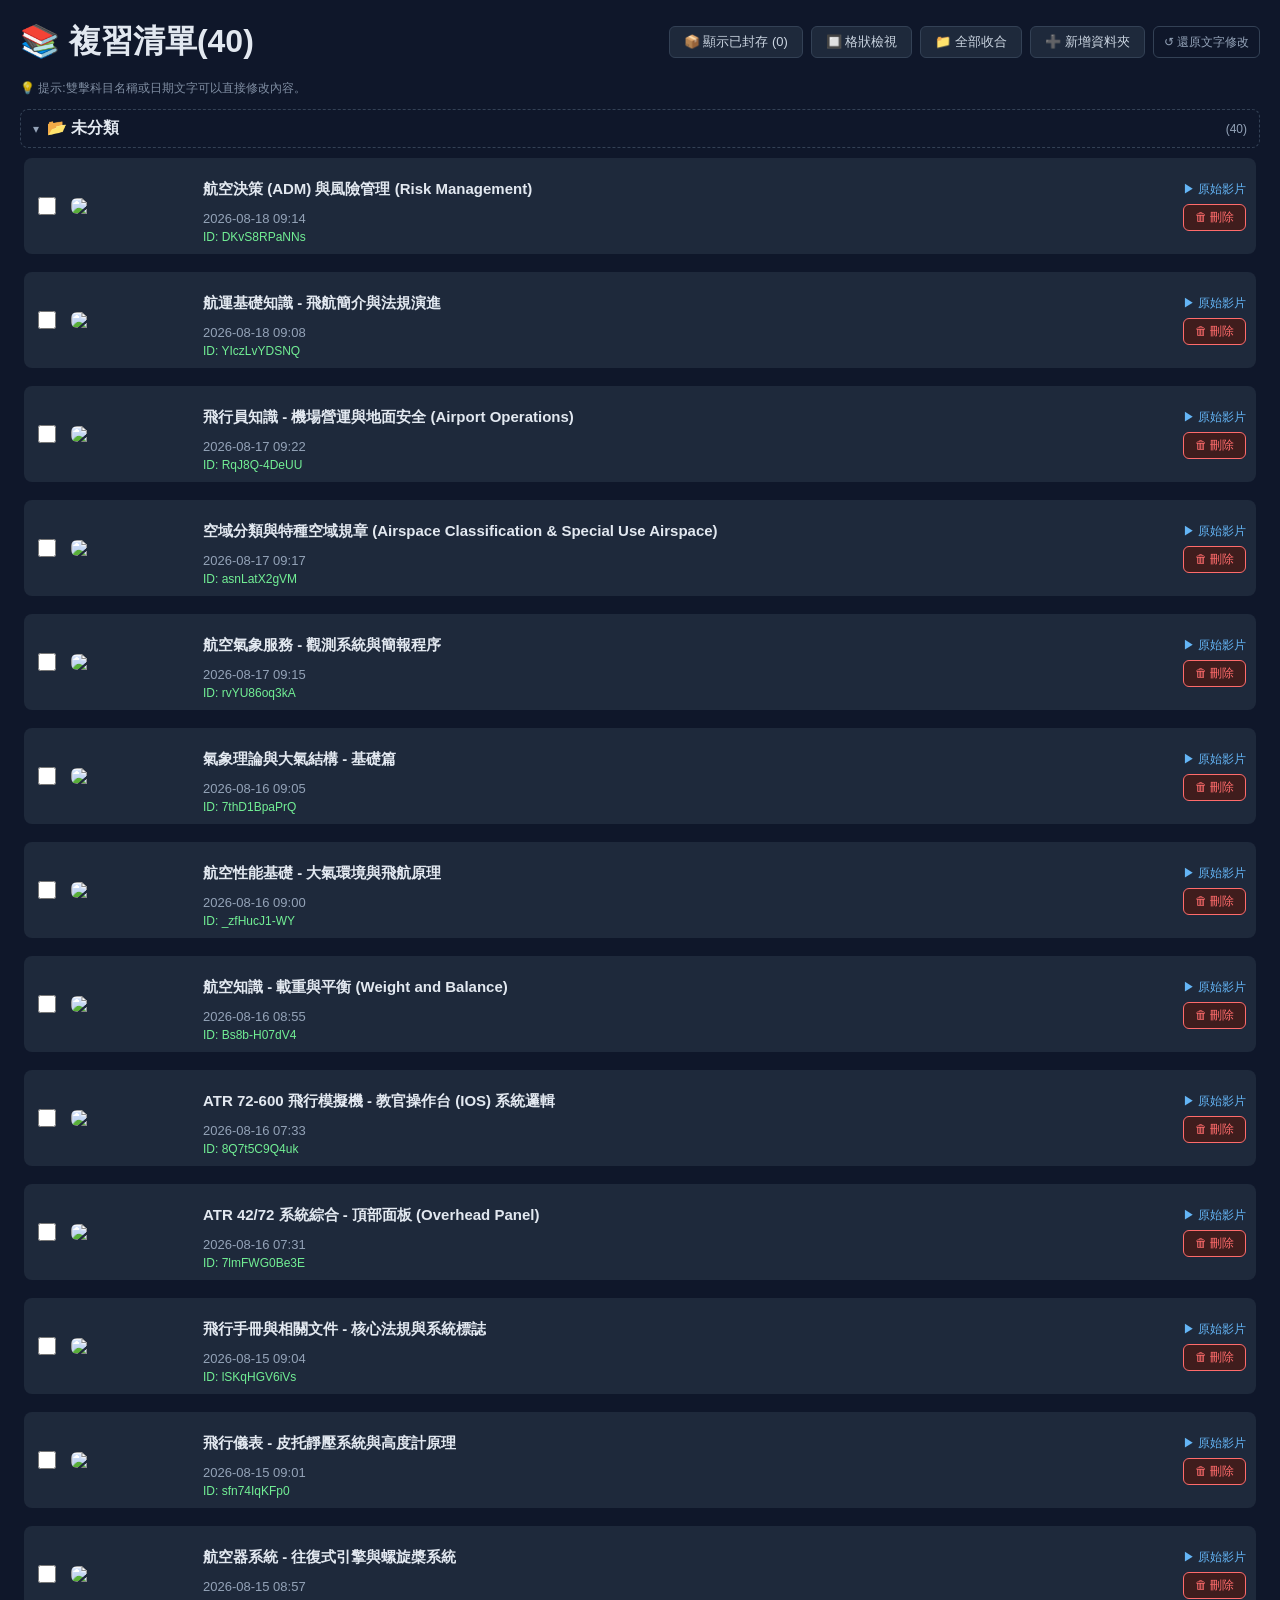
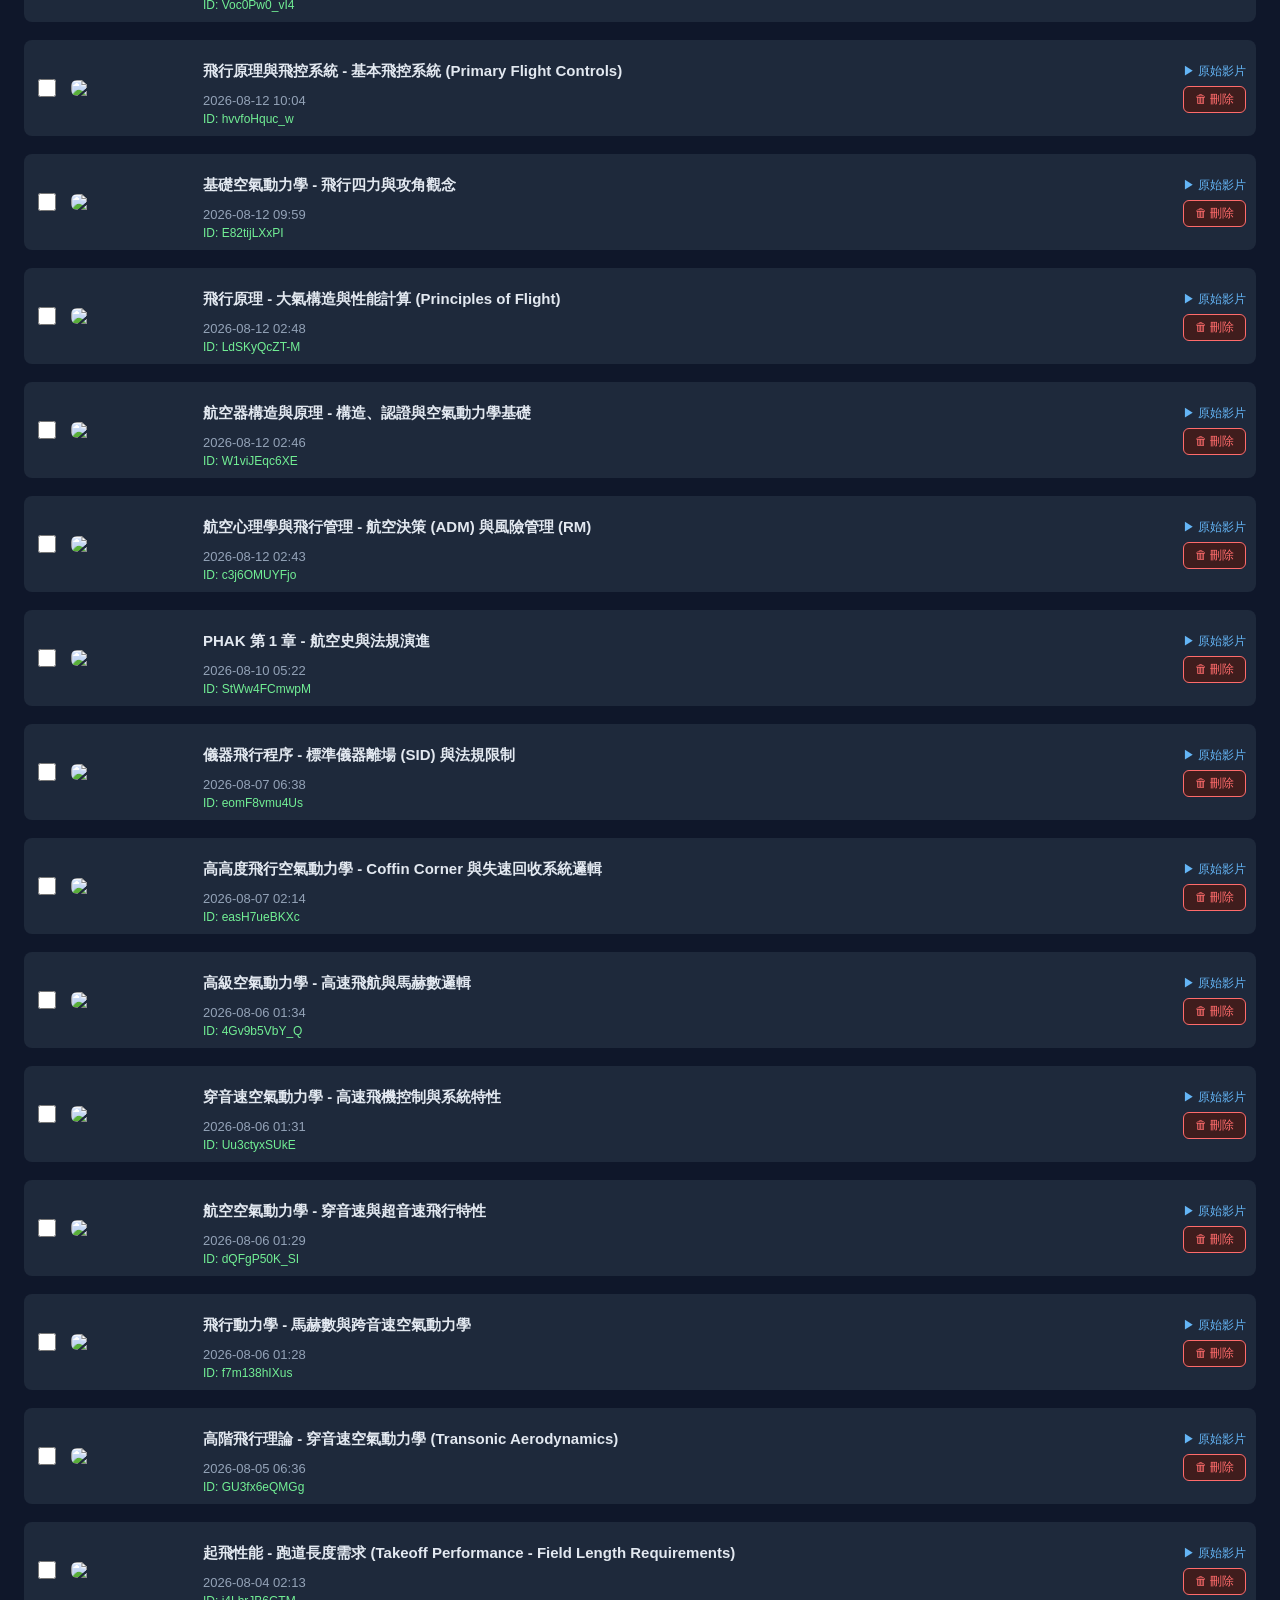
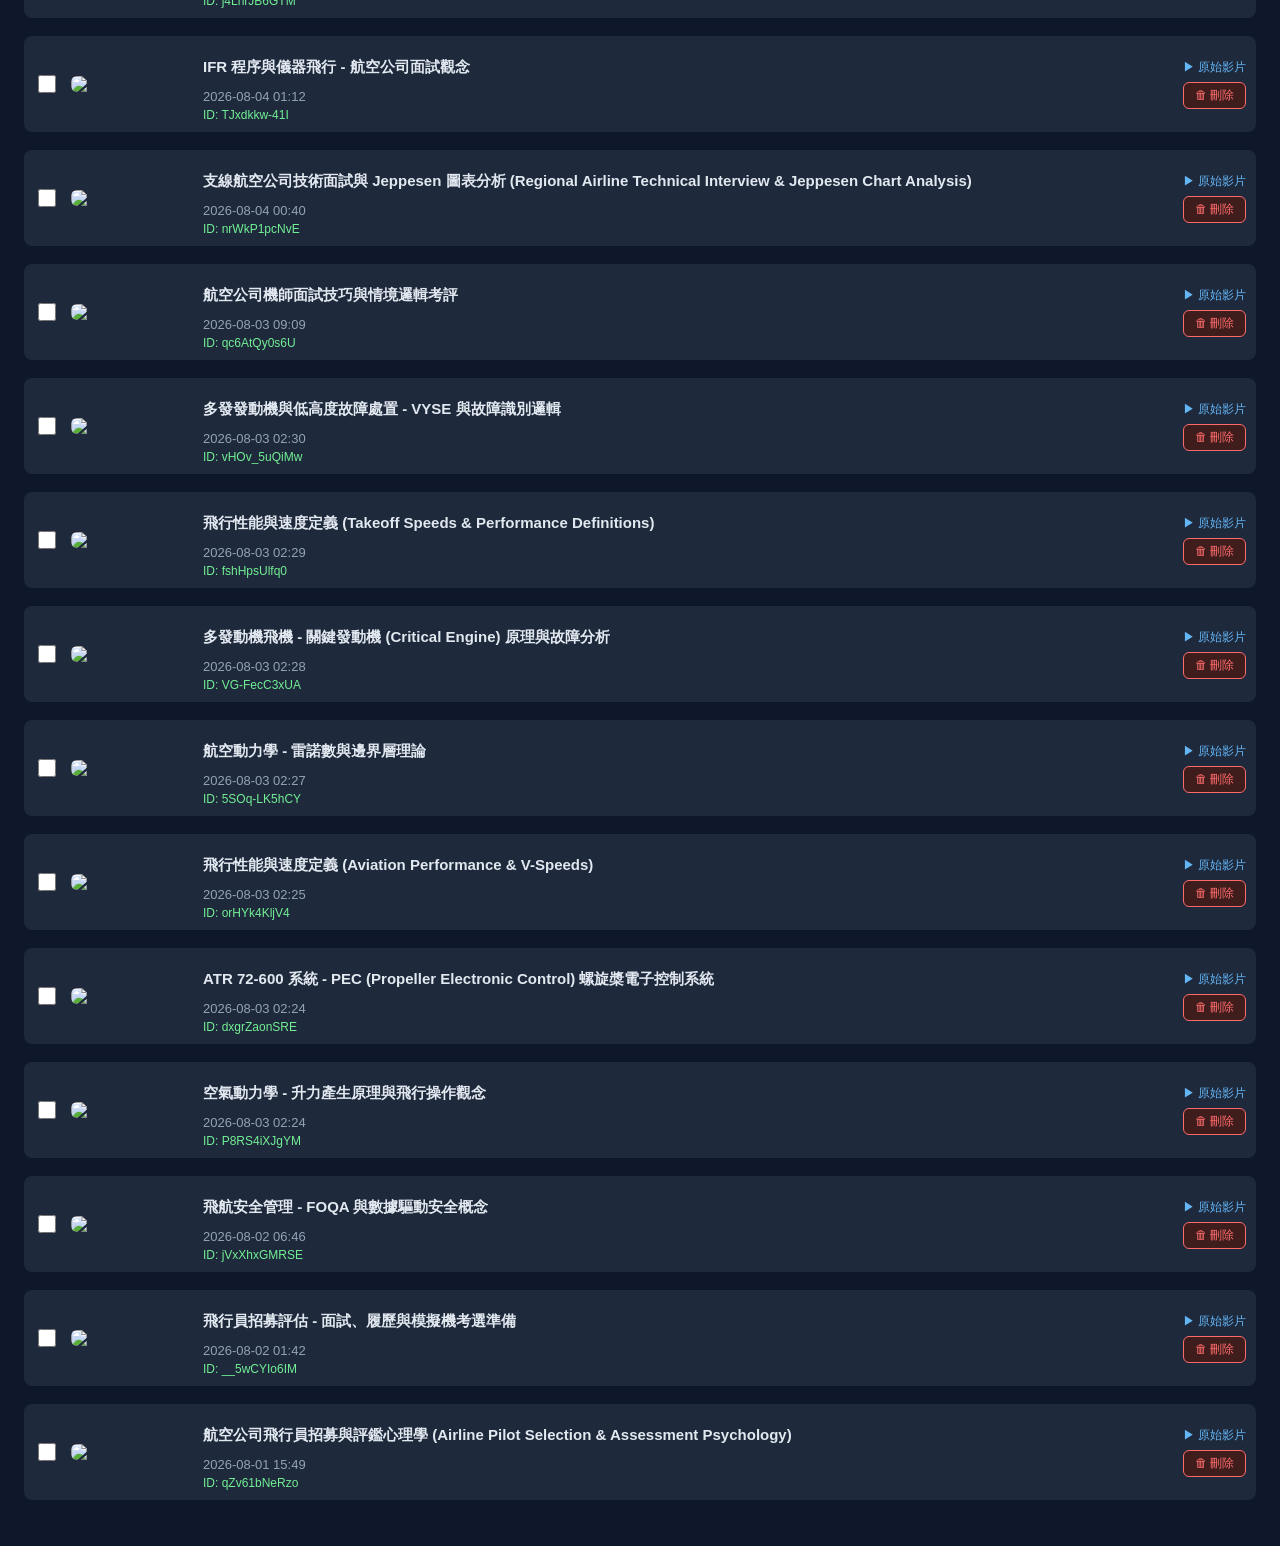
==== online_study/index.html @ 85c4ccaf "自動接著處理排隊清單" ====
<!DOCTYPE html>
<html lang="zh-Hant">
<head>
<meta charset="UTF-8">
<meta name="viewport" content="width=device-width, initial-scale=1">
<title>複習清單</title>
<link rel="stylesheet" href="./style.css">
</head>
<body style="padding:20px;">
<div class="list-header">
  <h1 style="margin:0;">📚 複習清單(40)</h1>
  <div class="header-actions">
    <button class="archive-toggle-btn" id="archive-toggle-btn" onclick="toggleShowArchived()">📦 顯示已封存 (0)</button>
    <button class="view-mode-btn" id="view-mode-btn" onclick="toggleViewMode()">🔲 格狀檢視</button>
    <button class="collapse-all-btn" id="collapse-toggle-btn" onclick="toggleCollapseAll()">📁 全部收合</button>
    <button class="add-folder-btn" onclick="addFolder()">➕ 新增資料夾</button>
    <button class="edit-reset-btn" onclick="clearTextEdits()" title="還原這頁所有手動修改過的文字">↺ 還原文字修改</button>
  </div>
</div>
<div class="edit-hint" style="margin:4px 0 12px;">💡 提示:雙擊科目名稱或日期文字可以直接修改內容。</div>
<div id="item-list" class="item-list">

        <div class="item" data-id="DKvS8RPaNNs">
          <input type="checkbox" class="archive-checkbox" title="標記為已學完(暫時隱藏,不會刪除)"
                 onchange="toggleArchive('DKvS8RPaNNs', this.checked)">
          <a class="item-link" href="./viewer.html?id=DKvS8RPaNNs">
            <img src="https://i.ytimg.com/vi/DKvS8RPaNNs/mqdefault.jpg" loading="lazy">
            <div class="meta">
              <div class="subject" data-editkey="idx::DKvS8RPaNNs::subject">航空決策 (ADM) 與風險管理 (Risk Management)</div>
              <div class="date" data-editkey="idx::DKvS8RPaNNs::date">2026-08-18 09:14</div>
              <div class="vid">ID: DKvS8RPaNNs</div>
            </div>
          </a>
          <div class="item-actions">
            <a class="yt-link" href="https://www.youtube.com/watch?v=DKvS8RPaNNs" target="_blank" rel="noopener">▶ 原始影片</a>
            <button class="del-btn" onclick="deleteVideo('DKvS8RPaNNs')">🗑 刪除</button>
          </div>
        </div>
        <div class="item" data-id="YIczLvYDSNQ">
          <input type="checkbox" class="archive-checkbox" title="標記為已學完(暫時隱藏,不會刪除)"
                 onchange="toggleArchive('YIczLvYDSNQ', this.checked)">
          <a class="item-link" href="./viewer.html?id=YIczLvYDSNQ">
            <img src="https://i.ytimg.com/vi/YIczLvYDSNQ/mqdefault.jpg" loading="lazy">
            <div class="meta">
              <div class="subject" data-editkey="idx::YIczLvYDSNQ::subject">航運基礎知識 - 飛航簡介與法規演進</div>
              <div class="date" data-editkey="idx::YIczLvYDSNQ::date">2026-08-18 09:08</div>
              <div class="vid">ID: YIczLvYDSNQ</div>
            </div>
          </a>
          <div class="item-actions">
            <a class="yt-link" href="https://www.youtube.com/watch?v=YIczLvYDSNQ" target="_blank" rel="noopener">▶ 原始影片</a>
            <button class="del-btn" onclick="deleteVideo('YIczLvYDSNQ')">🗑 刪除</button>
          </div>
        </div>
        <div class="item" data-id="RqJ8Q-4DeUU">
          <input type="checkbox" class="archive-checkbox" title="標記為已學完(暫時隱藏,不會刪除)"
                 onchange="toggleArchive('RqJ8Q-4DeUU', this.checked)">
          <a class="item-link" href="./viewer.html?id=RqJ8Q-4DeUU">
            <img src="https://i.ytimg.com/vi/RqJ8Q-4DeUU/mqdefault.jpg" loading="lazy">
            <div class="meta">
              <div class="subject" data-editkey="idx::RqJ8Q-4DeUU::subject">飛行員知識 - 機場營運與地面安全 (Airport Operations)</div>
              <div class="date" data-editkey="idx::RqJ8Q-4DeUU::date">2026-08-17 09:22</div>
              <div class="vid">ID: RqJ8Q-4DeUU</div>
            </div>
          </a>
          <div class="item-actions">
            <a class="yt-link" href="https://www.youtube.com/watch?v=RqJ8Q-4DeUU" target="_blank" rel="noopener">▶ 原始影片</a>
            <button class="del-btn" onclick="deleteVideo('RqJ8Q-4DeUU')">🗑 刪除</button>
          </div>
        </div>
        <div class="item" data-id="asnLatX2gVM">
          <input type="checkbox" class="archive-checkbox" title="標記為已學完(暫時隱藏,不會刪除)"
                 onchange="toggleArchive('asnLatX2gVM', this.checked)">
          <a class="item-link" href="./viewer.html?id=asnLatX2gVM">
            <img src="https://i.ytimg.com/vi/asnLatX2gVM/mqdefault.jpg" loading="lazy">
            <div class="meta">
              <div class="subject" data-editkey="idx::asnLatX2gVM::subject">空域分類與特種空域規章 (Airspace Classification &amp; Special Use Airspace)</div>
              <div class="date" data-editkey="idx::asnLatX2gVM::date">2026-08-17 09:17</div>
              <div class="vid">ID: asnLatX2gVM</div>
            </div>
          </a>
          <div class="item-actions">
            <a class="yt-link" href="https://www.youtube.com/watch?v=asnLatX2gVM" target="_blank" rel="noopener">▶ 原始影片</a>
            <button class="del-btn" onclick="deleteVideo('asnLatX2gVM')">🗑 刪除</button>
          </div>
        </div>
        <div class="item" data-id="rvYU86oq3kA">
          <input type="checkbox" class="archive-checkbox" title="標記為已學完(暫時隱藏,不會刪除)"
                 onchange="toggleArchive('rvYU86oq3kA', this.checked)">
          <a class="item-link" href="./viewer.html?id=rvYU86oq3kA">
            <img src="https://i.ytimg.com/vi/rvYU86oq3kA/mqdefault.jpg" loading="lazy">
            <div class="meta">
              <div class="subject" data-editkey="idx::rvYU86oq3kA::subject">航空氣象服務 - 觀測系統與簡報程序</div>
              <div class="date" data-editkey="idx::rvYU86oq3kA::date">2026-08-17 09:15</div>
              <div class="vid">ID: rvYU86oq3kA</div>
            </div>
          </a>
          <div class="item-actions">
            <a class="yt-link" href="https://www.youtube.com/watch?v=rvYU86oq3kA" target="_blank" rel="noopener">▶ 原始影片</a>
            <button class="del-btn" onclick="deleteVideo('rvYU86oq3kA')">🗑 刪除</button>
          </div>
        </div>
        <div class="item" data-id="7thD1BpaPrQ">
          <input type="checkbox" class="archive-checkbox" title="標記為已學完(暫時隱藏,不會刪除)"
                 onchange="toggleArchive('7thD1BpaPrQ', this.checked)">
          <a class="item-link" href="./viewer.html?id=7thD1BpaPrQ">
            <img src="https://i.ytimg.com/vi/7thD1BpaPrQ/mqdefault.jpg" loading="lazy">
            <div class="meta">
              <div class="subject" data-editkey="idx::7thD1BpaPrQ::subject">氣象理論與大氣結構 - 基礎篇</div>
              <div class="date" data-editkey="idx::7thD1BpaPrQ::date">2026-08-16 09:05</div>
              <div class="vid">ID: 7thD1BpaPrQ</div>
            </div>
          </a>
          <div class="item-actions">
            <a class="yt-link" href="https://www.youtube.com/watch?v=7thD1BpaPrQ" target="_blank" rel="noopener">▶ 原始影片</a>
            <button class="del-btn" onclick="deleteVideo('7thD1BpaPrQ')">🗑 刪除</button>
          </div>
        </div>
        <div class="item" data-id="_zfHucJ1-WY">
          <input type="checkbox" class="archive-checkbox" title="標記為已學完(暫時隱藏,不會刪除)"
                 onchange="toggleArchive('_zfHucJ1-WY', this.checked)">
          <a class="item-link" href="./viewer.html?id=_zfHucJ1-WY">
            <img src="https://i.ytimg.com/vi/_zfHucJ1-WY/mqdefault.jpg" loading="lazy">
            <div class="meta">
              <div class="subject" data-editkey="idx::_zfHucJ1-WY::subject">航空性能基礎 - 大氣環境與飛航原理</div>
              <div class="date" data-editkey="idx::_zfHucJ1-WY::date">2026-08-16 09:00</div>
              <div class="vid">ID: _zfHucJ1-WY</div>
            </div>
          </a>
          <div class="item-actions">
            <a class="yt-link" href="https://www.youtube.com/watch?v=_zfHucJ1-WY" target="_blank" rel="noopener">▶ 原始影片</a>
            <button class="del-btn" onclick="deleteVideo('_zfHucJ1-WY')">🗑 刪除</button>
          </div>
        </div>
        <div class="item" data-id="Bs8b-H07dV4">
          <input type="checkbox" class="archive-checkbox" title="標記為已學完(暫時隱藏,不會刪除)"
                 onchange="toggleArchive('Bs8b-H07dV4', this.checked)">
          <a class="item-link" href="./viewer.html?id=Bs8b-H07dV4">
            <img src="https://i.ytimg.com/vi/Bs8b-H07dV4/mqdefault.jpg" loading="lazy">
            <div class="meta">
              <div class="subject" data-editkey="idx::Bs8b-H07dV4::subject">航空知識 - 載重與平衡 (Weight and Balance)</div>
              <div class="date" data-editkey="idx::Bs8b-H07dV4::date">2026-08-16 08:55</div>
              <div class="vid">ID: Bs8b-H07dV4</div>
            </div>
          </a>
          <div class="item-actions">
            <a class="yt-link" href="https://www.youtube.com/watch?v=Bs8b-H07dV4" target="_blank" rel="noopener">▶ 原始影片</a>
            <button class="del-btn" onclick="deleteVideo('Bs8b-H07dV4')">🗑 刪除</button>
          </div>
        </div>
        <div class="item" data-id="8Q7t5C9Q4uk">
          <input type="checkbox" class="archive-checkbox" title="標記為已學完(暫時隱藏,不會刪除)"
                 onchange="toggleArchive('8Q7t5C9Q4uk', this.checked)">
          <a class="item-link" href="./viewer.html?id=8Q7t5C9Q4uk">
            <img src="https://i.ytimg.com/vi/8Q7t5C9Q4uk/mqdefault.jpg" loading="lazy">
            <div class="meta">
              <div class="subject" data-editkey="idx::8Q7t5C9Q4uk::subject">ATR 72-600 飛行模擬機 - 教官操作台 (IOS) 系統邏輯</div>
              <div class="date" data-editkey="idx::8Q7t5C9Q4uk::date">2026-08-16 07:33</div>
              <div class="vid">ID: 8Q7t5C9Q4uk</div>
            </div>
          </a>
          <div class="item-actions">
            <a class="yt-link" href="https://www.youtube.com/watch?v=8Q7t5C9Q4uk" target="_blank" rel="noopener">▶ 原始影片</a>
            <button class="del-btn" onclick="deleteVideo('8Q7t5C9Q4uk')">🗑 刪除</button>
          </div>
        </div>
        <div class="item" data-id="7lmFWG0Be3E">
          <input type="checkbox" class="archive-checkbox" title="標記為已學完(暫時隱藏,不會刪除)"
                 onchange="toggleArchive('7lmFWG0Be3E', this.checked)">
          <a class="item-link" href="./viewer.html?id=7lmFWG0Be3E">
            <img src="https://i.ytimg.com/vi/7lmFWG0Be3E/mqdefault.jpg" loading="lazy">
            <div class="meta">
              <div class="subject" data-editkey="idx::7lmFWG0Be3E::subject">ATR 42/72 系統綜合 - 頂部面板 (Overhead Panel)</div>
              <div class="date" data-editkey="idx::7lmFWG0Be3E::date">2026-08-16 07:31</div>
              <div class="vid">ID: 7lmFWG0Be3E</div>
            </div>
          </a>
          <div class="item-actions">
            <a class="yt-link" href="https://www.youtube.com/watch?v=7lmFWG0Be3E" target="_blank" rel="noopener">▶ 原始影片</a>
            <button class="del-btn" onclick="deleteVideo('7lmFWG0Be3E')">🗑 刪除</button>
          </div>
        </div>
        <div class="item" data-id="lSKqHGV6iVs">
          <input type="checkbox" class="archive-checkbox" title="標記為已學完(暫時隱藏,不會刪除)"
                 onchange="toggleArchive('lSKqHGV6iVs', this.checked)">
          <a class="item-link" href="./viewer.html?id=lSKqHGV6iVs">
            <img src="https://i.ytimg.com/vi/lSKqHGV6iVs/mqdefault.jpg" loading="lazy">
            <div class="meta">
              <div class="subject" data-editkey="idx::lSKqHGV6iVs::subject">飛行手冊與相關文件 - 核心法規與系統標誌</div>
              <div class="date" data-editkey="idx::lSKqHGV6iVs::date">2026-08-15 09:04</div>
              <div class="vid">ID: lSKqHGV6iVs</div>
            </div>
          </a>
          <div class="item-actions">
            <a class="yt-link" href="https://www.youtube.com/watch?v=lSKqHGV6iVs" target="_blank" rel="noopener">▶ 原始影片</a>
            <button class="del-btn" onclick="deleteVideo('lSKqHGV6iVs')">🗑 刪除</button>
          </div>
        </div>
        <div class="item" data-id="sfn74IqKFp0">
          <input type="checkbox" class="archive-checkbox" title="標記為已學完(暫時隱藏,不會刪除)"
                 onchange="toggleArchive('sfn74IqKFp0', this.checked)">
          <a class="item-link" href="./viewer.html?id=sfn74IqKFp0">
            <img src="https://i.ytimg.com/vi/sfn74IqKFp0/mqdefault.jpg" loading="lazy">
            <div class="meta">
              <div class="subject" data-editkey="idx::sfn74IqKFp0::subject">飛行儀表 - 皮托靜壓系統與高度計原理</div>
              <div class="date" data-editkey="idx::sfn74IqKFp0::date">2026-08-15 09:01</div>
              <div class="vid">ID: sfn74IqKFp0</div>
            </div>
          </a>
          <div class="item-actions">
            <a class="yt-link" href="https://www.youtube.com/watch?v=sfn74IqKFp0" target="_blank" rel="noopener">▶ 原始影片</a>
            <button class="del-btn" onclick="deleteVideo('sfn74IqKFp0')">🗑 刪除</button>
          </div>
        </div>
        <div class="item" data-id="Voc0Pw0_vI4">
          <input type="checkbox" class="archive-checkbox" title="標記為已學完(暫時隱藏,不會刪除)"
                 onchange="toggleArchive('Voc0Pw0_vI4', this.checked)">
          <a class="item-link" href="./viewer.html?id=Voc0Pw0_vI4">
            <img src="https://i.ytimg.com/vi/Voc0Pw0_vI4/mqdefault.jpg" loading="lazy">
            <div class="meta">
              <div class="subject" data-editkey="idx::Voc0Pw0_vI4::subject">航空器系統 - 往復式引擎與螺旋槳系統</div>
              <div class="date" data-editkey="idx::Voc0Pw0_vI4::date">2026-08-15 08:57</div>
              <div class="vid">ID: Voc0Pw0_vI4</div>
            </div>
          </a>
          <div class="item-actions">
            <a class="yt-link" href="https://www.youtube.com/watch?v=Voc0Pw0_vI4" target="_blank" rel="noopener">▶ 原始影片</a>
            <button class="del-btn" onclick="deleteVideo('Voc0Pw0_vI4')">🗑 刪除</button>
          </div>
        </div>
        <div class="item" data-id="hvvfoHquc_w">
          <input type="checkbox" class="archive-checkbox" title="標記為已學完(暫時隱藏,不會刪除)"
                 onchange="toggleArchive('hvvfoHquc_w', this.checked)">
          <a class="item-link" href="./viewer.html?id=hvvfoHquc_w">
            <img src="https://i.ytimg.com/vi/hvvfoHquc_w/mqdefault.jpg" loading="lazy">
            <div class="meta">
              <div class="subject" data-editkey="idx::hvvfoHquc_w::subject">飛行原理與飛控系統 - 基本飛控系統 (Primary Flight Controls)</div>
              <div class="date" data-editkey="idx::hvvfoHquc_w::date">2026-08-12 10:04</div>
              <div class="vid">ID: hvvfoHquc_w</div>
            </div>
          </a>
          <div class="item-actions">
            <a class="yt-link" href="https://www.youtube.com/watch?v=hvvfoHquc_w" target="_blank" rel="noopener">▶ 原始影片</a>
            <button class="del-btn" onclick="deleteVideo('hvvfoHquc_w')">🗑 刪除</button>
          </div>
        </div>
        <div class="item" data-id="E82tijLXxPI">
          <input type="checkbox" class="archive-checkbox" title="標記為已學完(暫時隱藏,不會刪除)"
                 onchange="toggleArchive('E82tijLXxPI', this.checked)">
          <a class="item-link" href="./viewer.html?id=E82tijLXxPI">
            <img src="https://i.ytimg.com/vi/E82tijLXxPI/mqdefault.jpg" loading="lazy">
            <div class="meta">
              <div class="subject" data-editkey="idx::E82tijLXxPI::subject">基礎空氣動力學 - 飛行四力與攻角觀念</div>
              <div class="date" data-editkey="idx::E82tijLXxPI::date">2026-08-12 09:59</div>
              <div class="vid">ID: E82tijLXxPI</div>
            </div>
          </a>
          <div class="item-actions">
            <a class="yt-link" href="https://www.youtube.com/watch?v=E82tijLXxPI" target="_blank" rel="noopener">▶ 原始影片</a>
            <button class="del-btn" onclick="deleteVideo('E82tijLXxPI')">🗑 刪除</button>
          </div>
        </div>
        <div class="item" data-id="LdSKyQcZT-M">
          <input type="checkbox" class="archive-checkbox" title="標記為已學完(暫時隱藏,不會刪除)"
                 onchange="toggleArchive('LdSKyQcZT-M', this.checked)">
          <a class="item-link" href="./viewer.html?id=LdSKyQcZT-M">
            <img src="https://i.ytimg.com/vi/LdSKyQcZT-M/mqdefault.jpg" loading="lazy">
            <div class="meta">
              <div class="subject" data-editkey="idx::LdSKyQcZT-M::subject">飛行原理 - 大氣構造與性能計算 (Principles of Flight)</div>
              <div class="date" data-editkey="idx::LdSKyQcZT-M::date">2026-08-12 02:48</div>
              <div class="vid">ID: LdSKyQcZT-M</div>
            </div>
          </a>
          <div class="item-actions">
            <a class="yt-link" href="https://www.youtube.com/watch?v=LdSKyQcZT-M" target="_blank" rel="noopener">▶ 原始影片</a>
            <button class="del-btn" onclick="deleteVideo('LdSKyQcZT-M')">🗑 刪除</button>
          </div>
        </div>
        <div class="item" data-id="W1viJEqc6XE">
          <input type="checkbox" class="archive-checkbox" title="標記為已學完(暫時隱藏,不會刪除)"
                 onchange="toggleArchive('W1viJEqc6XE', this.checked)">
          <a class="item-link" href="./viewer.html?id=W1viJEqc6XE">
            <img src="https://i.ytimg.com/vi/W1viJEqc6XE/mqdefault.jpg" loading="lazy">
            <div class="meta">
              <div class="subject" data-editkey="idx::W1viJEqc6XE::subject">航空器構造與原理 - 構造、認證與空氣動力學基礎</div>
              <div class="date" data-editkey="idx::W1viJEqc6XE::date">2026-08-12 02:46</div>
              <div class="vid">ID: W1viJEqc6XE</div>
            </div>
          </a>
          <div class="item-actions">
            <a class="yt-link" href="https://www.youtube.com/watch?v=W1viJEqc6XE" target="_blank" rel="noopener">▶ 原始影片</a>
            <button class="del-btn" onclick="deleteVideo('W1viJEqc6XE')">🗑 刪除</button>
          </div>
        </div>
        <div class="item" data-id="c3j6OMUYFjo">
          <input type="checkbox" class="archive-checkbox" title="標記為已學完(暫時隱藏,不會刪除)"
                 onchange="toggleArchive('c3j6OMUYFjo', this.checked)">
          <a class="item-link" href="./viewer.html?id=c3j6OMUYFjo">
            <img src="https://i.ytimg.com/vi/c3j6OMUYFjo/mqdefault.jpg" loading="lazy">
            <div class="meta">
              <div class="subject" data-editkey="idx::c3j6OMUYFjo::subject">航空心理學與飛行管理 - 航空決策 (ADM) 與風險管理 (RM)</div>
              <div class="date" data-editkey="idx::c3j6OMUYFjo::date">2026-08-12 02:43</div>
              <div class="vid">ID: c3j6OMUYFjo</div>
            </div>
          </a>
          <div class="item-actions">
            <a class="yt-link" href="https://www.youtube.com/watch?v=c3j6OMUYFjo" target="_blank" rel="noopener">▶ 原始影片</a>
            <button class="del-btn" onclick="deleteVideo('c3j6OMUYFjo')">🗑 刪除</button>
          </div>
        </div>
        <div class="item" data-id="StWw4FCmwpM">
          <input type="checkbox" class="archive-checkbox" title="標記為已學完(暫時隱藏,不會刪除)"
                 onchange="toggleArchive('StWw4FCmwpM', this.checked)">
          <a class="item-link" href="./viewer.html?id=StWw4FCmwpM">
            <img src="https://i.ytimg.com/vi/StWw4FCmwpM/mqdefault.jpg" loading="lazy">
            <div class="meta">
              <div class="subject" data-editkey="idx::StWw4FCmwpM::subject">PHAK 第 1 章 - 航空史與法規演進</div>
              <div class="date" data-editkey="idx::StWw4FCmwpM::date">2026-08-10 05:22</div>
              <div class="vid">ID: StWw4FCmwpM</div>
            </div>
          </a>
          <div class="item-actions">
            <a class="yt-link" href="https://www.youtube.com/watch?v=StWw4FCmwpM" target="_blank" rel="noopener">▶ 原始影片</a>
            <button class="del-btn" onclick="deleteVideo('StWw4FCmwpM')">🗑 刪除</button>
          </div>
        </div>
        <div class="item" data-id="eomF8vmu4Us">
          <input type="checkbox" class="archive-checkbox" title="標記為已學完(暫時隱藏,不會刪除)"
                 onchange="toggleArchive('eomF8vmu4Us', this.checked)">
          <a class="item-link" href="./viewer.html?id=eomF8vmu4Us">
            <img src="https://i.ytimg.com/vi/eomF8vmu4Us/mqdefault.jpg" loading="lazy">
            <div class="meta">
              <div class="subject" data-editkey="idx::eomF8vmu4Us::subject">儀器飛行程序 - 標準儀器離場 (SID) 與法規限制</div>
              <div class="date" data-editkey="idx::eomF8vmu4Us::date">2026-08-07 06:38</div>
              <div class="vid">ID: eomF8vmu4Us</div>
            </div>
          </a>
          <div class="item-actions">
            <a class="yt-link" href="https://www.youtube.com/watch?v=eomF8vmu4Us" target="_blank" rel="noopener">▶ 原始影片</a>
            <button class="del-btn" onclick="deleteVideo('eomF8vmu4Us')">🗑 刪除</button>
          </div>
        </div>
        <div class="item" data-id="easH7ueBKXc">
          <input type="checkbox" class="archive-checkbox" title="標記為已學完(暫時隱藏,不會刪除)"
                 onchange="toggleArchive('easH7ueBKXc', this.checked)">
          <a class="item-link" href="./viewer.html?id=easH7ueBKXc">
            <img src="https://i.ytimg.com/vi/easH7ueBKXc/mqdefault.jpg" loading="lazy">
            <div class="meta">
              <div class="subject" data-editkey="idx::easH7ueBKXc::subject">高高度飛行空氣動力學 - Coffin Corner 與失速回收系統邏輯</div>
              <div class="date" data-editkey="idx::easH7ueBKXc::date">2026-08-07 02:14</div>
              <div class="vid">ID: easH7ueBKXc</div>
            </div>
          </a>
          <div class="item-actions">
            <a class="yt-link" href="https://www.youtube.com/watch?v=easH7ueBKXc" target="_blank" rel="noopener">▶ 原始影片</a>
            <button class="del-btn" onclick="deleteVideo('easH7ueBKXc')">🗑 刪除</button>
          </div>
        </div>
        <div class="item" data-id="4Gv9b5VbY_Q">
          <input type="checkbox" class="archive-checkbox" title="標記為已學完(暫時隱藏,不會刪除)"
                 onchange="toggleArchive('4Gv9b5VbY_Q', this.checked)">
          <a class="item-link" href="./viewer.html?id=4Gv9b5VbY_Q">
            <img src="https://i.ytimg.com/vi/4Gv9b5VbY_Q/mqdefault.jpg" loading="lazy">
            <div class="meta">
              <div class="subject" data-editkey="idx::4Gv9b5VbY_Q::subject">高級空氣動力學 - 高速飛航與馬赫數邏輯</div>
              <div class="date" data-editkey="idx::4Gv9b5VbY_Q::date">2026-08-06 01:34</div>
              <div class="vid">ID: 4Gv9b5VbY_Q</div>
            </div>
          </a>
          <div class="item-actions">
            <a class="yt-link" href="https://www.youtube.com/watch?v=4Gv9b5VbY_Q" target="_blank" rel="noopener">▶ 原始影片</a>
            <button class="del-btn" onclick="deleteVideo('4Gv9b5VbY_Q')">🗑 刪除</button>
          </div>
        </div>
        <div class="item" data-id="Uu3ctyxSUkE">
          <input type="checkbox" class="archive-checkbox" title="標記為已學完(暫時隱藏,不會刪除)"
                 onchange="toggleArchive('Uu3ctyxSUkE', this.checked)">
          <a class="item-link" href="./viewer.html?id=Uu3ctyxSUkE">
            <img src="https://i.ytimg.com/vi/Uu3ctyxSUkE/mqdefault.jpg" loading="lazy">
            <div class="meta">
              <div class="subject" data-editkey="idx::Uu3ctyxSUkE::subject">穿音速空氣動力學 - 高速飛機控制與系統特性</div>
              <div class="date" data-editkey="idx::Uu3ctyxSUkE::date">2026-08-06 01:31</div>
              <div class="vid">ID: Uu3ctyxSUkE</div>
            </div>
          </a>
          <div class="item-actions">
            <a class="yt-link" href="https://www.youtube.com/watch?v=Uu3ctyxSUkE" target="_blank" rel="noopener">▶ 原始影片</a>
            <button class="del-btn" onclick="deleteVideo('Uu3ctyxSUkE')">🗑 刪除</button>
          </div>
        </div>
        <div class="item" data-id="dQFgP50K_SI">
          <input type="checkbox" class="archive-checkbox" title="標記為已學完(暫時隱藏,不會刪除)"
                 onchange="toggleArchive('dQFgP50K_SI', this.checked)">
          <a class="item-link" href="./viewer.html?id=dQFgP50K_SI">
            <img src="https://i.ytimg.com/vi/dQFgP50K_SI/mqdefault.jpg" loading="lazy">
            <div class="meta">
              <div class="subject" data-editkey="idx::dQFgP50K_SI::subject">航空空氣動力學 - 穿音速與超音速飛行特性</div>
              <div class="date" data-editkey="idx::dQFgP50K_SI::date">2026-08-06 01:29</div>
              <div class="vid">ID: dQFgP50K_SI</div>
            </div>
          </a>
          <div class="item-actions">
            <a class="yt-link" href="https://www.youtube.com/watch?v=dQFgP50K_SI" target="_blank" rel="noopener">▶ 原始影片</a>
            <button class="del-btn" onclick="deleteVideo('dQFgP50K_SI')">🗑 刪除</button>
          </div>
        </div>
        <div class="item" data-id="f7m138hIXus">
          <input type="checkbox" class="archive-checkbox" title="標記為已學完(暫時隱藏,不會刪除)"
                 onchange="toggleArchive('f7m138hIXus', this.checked)">
          <a class="item-link" href="./viewer.html?id=f7m138hIXus">
            <img src="https://i.ytimg.com/vi/f7m138hIXus/mqdefault.jpg" loading="lazy">
            <div class="meta">
              <div class="subject" data-editkey="idx::f7m138hIXus::subject">飛行動力學 - 馬赫數與跨音速空氣動力學</div>
              <div class="date" data-editkey="idx::f7m138hIXus::date">2026-08-06 01:28</div>
              <div class="vid">ID: f7m138hIXus</div>
            </div>
          </a>
          <div class="item-actions">
            <a class="yt-link" href="https://www.youtube.com/watch?v=f7m138hIXus" target="_blank" rel="noopener">▶ 原始影片</a>
            <button class="del-btn" onclick="deleteVideo('f7m138hIXus')">🗑 刪除</button>
          </div>
        </div>
        <div class="item" data-id="GU3fx6eQMGg">
          <input type="checkbox" class="archive-checkbox" title="標記為已學完(暫時隱藏,不會刪除)"
                 onchange="toggleArchive('GU3fx6eQMGg', this.checked)">
          <a class="item-link" href="./viewer.html?id=GU3fx6eQMGg">
            <img src="https://i.ytimg.com/vi/GU3fx6eQMGg/mqdefault.jpg" loading="lazy">
            <div class="meta">
              <div class="subject" data-editkey="idx::GU3fx6eQMGg::subject">高階飛行理論 - 穿音速空氣動力學 (Transonic Aerodynamics)</div>
              <div class="date" data-editkey="idx::GU3fx6eQMGg::date">2026-08-05 06:36</div>
              <div class="vid">ID: GU3fx6eQMGg</div>
            </div>
          </a>
          <div class="item-actions">
            <a class="yt-link" href="https://www.youtube.com/watch?v=GU3fx6eQMGg" target="_blank" rel="noopener">▶ 原始影片</a>
            <button class="del-btn" onclick="deleteVideo('GU3fx6eQMGg')">🗑 刪除</button>
          </div>
        </div>
        <div class="item" data-id="j4LhrJB6GTM">
          <input type="checkbox" class="archive-checkbox" title="標記為已學完(暫時隱藏,不會刪除)"
                 onchange="toggleArchive('j4LhrJB6GTM', this.checked)">
          <a class="item-link" href="./viewer.html?id=j4LhrJB6GTM">
            <img src="https://i.ytimg.com/vi/j4LhrJB6GTM/mqdefault.jpg" loading="lazy">
            <div class="meta">
              <div class="subject" data-editkey="idx::j4LhrJB6GTM::subject">起飛性能 - 跑道長度需求 (Takeoff Performance - Field Length Requirements)</div>
              <div class="date" data-editkey="idx::j4LhrJB6GTM::date">2026-08-04 02:13</div>
              <div class="vid">ID: j4LhrJB6GTM</div>
            </div>
          </a>
          <div class="item-actions">
            <a class="yt-link" href="https://www.youtube.com/watch?v=j4LhrJB6GTM" target="_blank" rel="noopener">▶ 原始影片</a>
            <button class="del-btn" onclick="deleteVideo('j4LhrJB6GTM')">🗑 刪除</button>
          </div>
        </div>
        <div class="item" data-id="TJxdkkw-41I">
          <input type="checkbox" class="archive-checkbox" title="標記為已學完(暫時隱藏,不會刪除)"
                 onchange="toggleArchive('TJxdkkw-41I', this.checked)">
          <a class="item-link" href="./viewer.html?id=TJxdkkw-41I">
            <img src="https://i.ytimg.com/vi/TJxdkkw-41I/mqdefault.jpg" loading="lazy">
            <div class="meta">
              <div class="subject" data-editkey="idx::TJxdkkw-41I::subject">IFR 程序與儀器飛行 - 航空公司面試觀念</div>
              <div class="date" data-editkey="idx::TJxdkkw-41I::date">2026-08-04 01:12</div>
              <div class="vid">ID: TJxdkkw-41I</div>
            </div>
          </a>
          <div class="item-actions">
            <a class="yt-link" href="https://www.youtube.com/watch?v=TJxdkkw-41I" target="_blank" rel="noopener">▶ 原始影片</a>
            <button class="del-btn" onclick="deleteVideo('TJxdkkw-41I')">🗑 刪除</button>
          </div>
        </div>
        <div class="item" data-id="nrWkP1pcNvE">
          <input type="checkbox" class="archive-checkbox" title="標記為已學完(暫時隱藏,不會刪除)"
                 onchange="toggleArchive('nrWkP1pcNvE', this.checked)">
          <a class="item-link" href="./viewer.html?id=nrWkP1pcNvE">
            <img src="https://i.ytimg.com/vi/nrWkP1pcNvE/mqdefault.jpg" loading="lazy">
            <div class="meta">
              <div class="subject" data-editkey="idx::nrWkP1pcNvE::subject">支線航空公司技術面試與 Jeppesen 圖表分析 (Regional Airline Technical Interview &amp; Jeppesen Chart Analysis)</div>
              <div class="date" data-editkey="idx::nrWkP1pcNvE::date">2026-08-04 00:40</div>
              <div class="vid">ID: nrWkP1pcNvE</div>
            </div>
          </a>
          <div class="item-actions">
            <a class="yt-link" href="https://www.youtube.com/watch?v=nrWkP1pcNvE" target="_blank" rel="noopener">▶ 原始影片</a>
            <button class="del-btn" onclick="deleteVideo('nrWkP1pcNvE')">🗑 刪除</button>
          </div>
        </div>
        <div class="item" data-id="qc6AtQy0s6U">
          <input type="checkbox" class="archive-checkbox" title="標記為已學完(暫時隱藏,不會刪除)"
                 onchange="toggleArchive('qc6AtQy0s6U', this.checked)">
          <a class="item-link" href="./viewer.html?id=qc6AtQy0s6U">
            <img src="https://i.ytimg.com/vi/qc6AtQy0s6U/mqdefault.jpg" loading="lazy">
            <div class="meta">
              <div class="subject" data-editkey="idx::qc6AtQy0s6U::subject">航空公司機師面試技巧與情境邏輯考評</div>
              <div class="date" data-editkey="idx::qc6AtQy0s6U::date">2026-08-03 09:09</div>
              <div class="vid">ID: qc6AtQy0s6U</div>
            </div>
          </a>
          <div class="item-actions">
            <a class="yt-link" href="https://www.youtube.com/watch?v=qc6AtQy0s6U" target="_blank" rel="noopener">▶ 原始影片</a>
            <button class="del-btn" onclick="deleteVideo('qc6AtQy0s6U')">🗑 刪除</button>
          </div>
        </div>
        <div class="item" data-id="vHOv_5uQiMw">
          <input type="checkbox" class="archive-checkbox" title="標記為已學完(暫時隱藏,不會刪除)"
                 onchange="toggleArchive('vHOv_5uQiMw', this.checked)">
          <a class="item-link" href="./viewer.html?id=vHOv_5uQiMw">
            <img src="https://i.ytimg.com/vi/vHOv_5uQiMw/mqdefault.jpg" loading="lazy">
            <div class="meta">
              <div class="subject" data-editkey="idx::vHOv_5uQiMw::subject">多發發動機與低高度故障處置 - VYSE 與故障識別邏輯</div>
              <div class="date" data-editkey="idx::vHOv_5uQiMw::date">2026-08-03 02:30</div>
              <div class="vid">ID: vHOv_5uQiMw</div>
            </div>
          </a>
          <div class="item-actions">
            <a class="yt-link" href="https://www.youtube.com/watch?v=vHOv_5uQiMw" target="_blank" rel="noopener">▶ 原始影片</a>
            <button class="del-btn" onclick="deleteVideo('vHOv_5uQiMw')">🗑 刪除</button>
          </div>
        </div>
        <div class="item" data-id="fshHpsUlfq0">
          <input type="checkbox" class="archive-checkbox" title="標記為已學完(暫時隱藏,不會刪除)"
                 onchange="toggleArchive('fshHpsUlfq0', this.checked)">
          <a class="item-link" href="./viewer.html?id=fshHpsUlfq0">
            <img src="https://i.ytimg.com/vi/fshHpsUlfq0/mqdefault.jpg" loading="lazy">
            <div class="meta">
              <div class="subject" data-editkey="idx::fshHpsUlfq0::subject">飛行性能與速度定義 (Takeoff Speeds &amp; Performance Definitions)</div>
              <div class="date" data-editkey="idx::fshHpsUlfq0::date">2026-08-03 02:29</div>
              <div class="vid">ID: fshHpsUlfq0</div>
            </div>
          </a>
          <div class="item-actions">
            <a class="yt-link" href="https://www.youtube.com/watch?v=fshHpsUlfq0" target="_blank" rel="noopener">▶ 原始影片</a>
            <button class="del-btn" onclick="deleteVideo('fshHpsUlfq0')">🗑 刪除</button>
          </div>
        </div>
        <div class="item" data-id="VG-FecC3xUA">
          <input type="checkbox" class="archive-checkbox" title="標記為已學完(暫時隱藏,不會刪除)"
                 onchange="toggleArchive('VG-FecC3xUA', this.checked)">
          <a class="item-link" href="./viewer.html?id=VG-FecC3xUA">
            <img src="https://i.ytimg.com/vi/VG-FecC3xUA/mqdefault.jpg" loading="lazy">
            <div class="meta">
              <div class="subject" data-editkey="idx::VG-FecC3xUA::subject">多發動機飛機 - 關鍵發動機 (Critical Engine) 原理與故障分析</div>
              <div class="date" data-editkey="idx::VG-FecC3xUA::date">2026-08-03 02:28</div>
              <div class="vid">ID: VG-FecC3xUA</div>
            </div>
          </a>
          <div class="item-actions">
            <a class="yt-link" href="https://www.youtube.com/watch?v=VG-FecC3xUA" target="_blank" rel="noopener">▶ 原始影片</a>
            <button class="del-btn" onclick="deleteVideo('VG-FecC3xUA')">🗑 刪除</button>
          </div>
        </div>
        <div class="item" data-id="5SOq-LK5hCY">
          <input type="checkbox" class="archive-checkbox" title="標記為已學完(暫時隱藏,不會刪除)"
                 onchange="toggleArchive('5SOq-LK5hCY', this.checked)">
          <a class="item-link" href="./viewer.html?id=5SOq-LK5hCY">
            <img src="https://i.ytimg.com/vi/5SOq-LK5hCY/mqdefault.jpg" loading="lazy">
            <div class="meta">
              <div class="subject" data-editkey="idx::5SOq-LK5hCY::subject">航空動力學 - 雷諾數與邊界層理論</div>
              <div class="date" data-editkey="idx::5SOq-LK5hCY::date">2026-08-03 02:27</div>
              <div class="vid">ID: 5SOq-LK5hCY</div>
            </div>
          </a>
          <div class="item-actions">
            <a class="yt-link" href="https://www.youtube.com/watch?v=5SOq-LK5hCY" target="_blank" rel="noopener">▶ 原始影片</a>
            <button class="del-btn" onclick="deleteVideo('5SOq-LK5hCY')">🗑 刪除</button>
          </div>
        </div>
        <div class="item" data-id="orHYk4KljV4">
          <input type="checkbox" class="archive-checkbox" title="標記為已學完(暫時隱藏,不會刪除)"
                 onchange="toggleArchive('orHYk4KljV4', this.checked)">
          <a class="item-link" href="./viewer.html?id=orHYk4KljV4">
            <img src="https://i.ytimg.com/vi/orHYk4KljV4/mqdefault.jpg" loading="lazy">
            <div class="meta">
              <div class="subject" data-editkey="idx::orHYk4KljV4::subject">飛行性能與速度定義 (Aviation Performance &amp; V-Speeds)</div>
              <div class="date" data-editkey="idx::orHYk4KljV4::date">2026-08-03 02:25</div>
              <div class="vid">ID: orHYk4KljV4</div>
            </div>
          </a>
          <div class="item-actions">
            <a class="yt-link" href="https://www.youtube.com/watch?v=orHYk4KljV4" target="_blank" rel="noopener">▶ 原始影片</a>
            <button class="del-btn" onclick="deleteVideo('orHYk4KljV4')">🗑 刪除</button>
          </div>
        </div>
        <div class="item" data-id="dxgrZaonSRE">
          <input type="checkbox" class="archive-checkbox" title="標記為已學完(暫時隱藏,不會刪除)"
                 onchange="toggleArchive('dxgrZaonSRE', this.checked)">
          <a class="item-link" href="./viewer.html?id=dxgrZaonSRE">
            <img src="https://i.ytimg.com/vi/dxgrZaonSRE/mqdefault.jpg" loading="lazy">
            <div class="meta">
              <div class="subject" data-editkey="idx::dxgrZaonSRE::subject">ATR 72-600 系統 - PEC (Propeller Electronic Control) 螺旋槳電子控制系統</div>
              <div class="date" data-editkey="idx::dxgrZaonSRE::date">2026-08-03 02:24</div>
              <div class="vid">ID: dxgrZaonSRE</div>
            </div>
          </a>
          <div class="item-actions">
            <a class="yt-link" href="https://www.youtube.com/watch?v=dxgrZaonSRE" target="_blank" rel="noopener">▶ 原始影片</a>
            <button class="del-btn" onclick="deleteVideo('dxgrZaonSRE')">🗑 刪除</button>
          </div>
        </div>
        <div class="item" data-id="P8RS4iXJgYM">
          <input type="checkbox" class="archive-checkbox" title="標記為已學完(暫時隱藏,不會刪除)"
                 onchange="toggleArchive('P8RS4iXJgYM', this.checked)">
          <a class="item-link" href="./viewer.html?id=P8RS4iXJgYM">
            <img src="https://i.ytimg.com/vi/P8RS4iXJgYM/mqdefault.jpg" loading="lazy">
            <div class="meta">
              <div class="subject" data-editkey="idx::P8RS4iXJgYM::subject">空氣動力學 - 升力產生原理與飛行操作觀念</div>
              <div class="date" data-editkey="idx::P8RS4iXJgYM::date">2026-08-03 02:24</div>
              <div class="vid">ID: P8RS4iXJgYM</div>
            </div>
          </a>
          <div class="item-actions">
            <a class="yt-link" href="https://www.youtube.com/watch?v=P8RS4iXJgYM" target="_blank" rel="noopener">▶ 原始影片</a>
            <button class="del-btn" onclick="deleteVideo('P8RS4iXJgYM')">🗑 刪除</button>
          </div>
        </div>
        <div class="item" data-id="jVxXhxGMRSE">
          <input type="checkbox" class="archive-checkbox" title="標記為已學完(暫時隱藏,不會刪除)"
                 onchange="toggleArchive('jVxXhxGMRSE', this.checked)">
          <a class="item-link" href="./viewer.html?id=jVxXhxGMRSE">
            <img src="https://i.ytimg.com/vi/jVxXhxGMRSE/mqdefault.jpg" loading="lazy">
            <div class="meta">
              <div class="subject" data-editkey="idx::jVxXhxGMRSE::subject">飛航安全管理 - FOQA 與數據驅動安全概念</div>
              <div class="date" data-editkey="idx::jVxXhxGMRSE::date">2026-08-02 06:46</div>
              <div class="vid">ID: jVxXhxGMRSE</div>
            </div>
          </a>
          <div class="item-actions">
            <a class="yt-link" href="https://www.youtube.com/watch?v=jVxXhxGMRSE" target="_blank" rel="noopener">▶ 原始影片</a>
            <button class="del-btn" onclick="deleteVideo('jVxXhxGMRSE')">🗑 刪除</button>
          </div>
        </div>
        <div class="item" data-id="__5wCYIo6IM">
          <input type="checkbox" class="archive-checkbox" title="標記為已學完(暫時隱藏,不會刪除)"
                 onchange="toggleArchive('__5wCYIo6IM', this.checked)">
          <a class="item-link" href="./viewer.html?id=__5wCYIo6IM">
            <img src="https://i.ytimg.com/vi/__5wCYIo6IM/mqdefault.jpg" loading="lazy">
            <div class="meta">
              <div class="subject" data-editkey="idx::__5wCYIo6IM::subject">飛行員招募評估 - 面試、履歷與模擬機考選準備</div>
              <div class="date" data-editkey="idx::__5wCYIo6IM::date">2026-08-02 01:42</div>
              <div class="vid">ID: __5wCYIo6IM</div>
            </div>
          </a>
          <div class="item-actions">
            <a class="yt-link" href="https://www.youtube.com/watch?v=__5wCYIo6IM" target="_blank" rel="noopener">▶ 原始影片</a>
            <button class="del-btn" onclick="deleteVideo('__5wCYIo6IM')">🗑 刪除</button>
          </div>
        </div>
        <div class="item" data-id="qZv61bNeRzo">
          <input type="checkbox" class="archive-checkbox" title="標記為已學完(暫時隱藏,不會刪除)"
                 onchange="toggleArchive('qZv61bNeRzo', this.checked)">
          <a class="item-link" href="./viewer.html?id=qZv61bNeRzo">
            <img src="https://i.ytimg.com/vi/qZv61bNeRzo/mqdefault.jpg" loading="lazy">
            <div class="meta">
              <div class="subject" data-editkey="idx::qZv61bNeRzo::subject">航空公司飛行員招募與評鑑心理學 (Airline Pilot Selection &amp; Assessment Psychology)</div>
              <div class="date" data-editkey="idx::qZv61bNeRzo::date">2026-08-01 15:49</div>
              <div class="vid">ID: qZv61bNeRzo</div>
            </div>
          </a>
          <div class="item-actions">
            <a class="yt-link" href="https://www.youtube.com/watch?v=qZv61bNeRzo" target="_blank" rel="noopener">▶ 原始影片</a>
            <button class="del-btn" onclick="deleteVideo('qZv61bNeRzo')">🗑 刪除</button>
          </div>
        </div>
</div>

<script src="./index.js"></script>
<script src="./edit-mode.js"></script>
</body>
</html>
---- online_study/style.css ----
:root {
  --bg: #0f172a;
  --card: #1e293b;
  --text: #e2e8f0;
  --muted: #94a3b8;
  --accent: #64B5F6;
  --green: #72ef95;
  --red: #ff6b6b;
}
* { box-sizing: border-box; }
body { background: var(--bg); color: var(--text); font-family: "Microsoft JhengHei", Arial, sans-serif; margin: 0; }
.layout { display:flex; gap:20px; padding:10px 20px 20px; align-items:flex-start; flex-wrap:wrap; }
.player-col {
  position:sticky;
  top:20px;
  flex:0 0 480px;
  max-height: calc(100vh - 40px);
  overflow-y: auto;
  overflow-x: hidden;
}
.player-col iframe { width:480px; height:270px; border:0; border-radius:8px; }

.player-resizable {
  position: relative;
  overflow: hidden;
  width: 480px;
  height: 270px;
  min-width: 260px;
  min-height: 150px;
  max-width: 900px;
  border-radius: 8px;
  border: 1px solid #334155;
}
.player-resizable #player,
.player-resizable iframe {
  width: 100% !important;
  height: 100% !important;
  display: block;
}
.resize-handle {
  position: absolute;
  right: 0;
  bottom: 0;
  width: 34px;
  height: 34px;
  cursor: nwse-resize;
  touch-action: none;
  background: linear-gradient(135deg, transparent 46%, var(--accent) 48%, var(--accent) 54%, transparent 56%);
  border-bottom-right-radius: 8px;
  opacity: 0.9;
  z-index: 5;
}
.resize-handle:hover,
.resize-handle:active { opacity: 1; background: linear-gradient(135deg, transparent 40%, var(--accent) 42%); }
.resize-hint { font-size:11px; color:var(--muted); margin-top:4px; }
.subject { font-size:18px; font-weight:bold; margin:12px 0; color:var(--green); }
.transcript-link { display:inline-block; margin-top:8px; font-size:12px; color:var(--accent); text-decoration:none; border:1px solid var(--accent); padding:4px 10px; border-radius:6px; }
.transcript-link:hover { background:var(--accent); color:#0f172a; }
.list-col { flex:1; min-width:320px; }
.qcard { background:var(--card); border-radius:8px; padding:14px 16px; margin-bottom:14px; }
.cloze-card { border-left:4px solid var(--red); }
.qcard-head { display:flex; justify-content:space-between; align-items:center; margin-bottom:8px; }
.qnum { color:var(--accent); font-weight:bold; }
.ts-btn { background:#2196F3; color:#fff; border:none; padding:4px 10px; border-radius:4px; cursor:pointer; font-size:12px; }
.ts-btn:hover { background:#1769aa; }
.q-text { font-size:16px; line-height:1.6; margin-bottom:6px; }
.q-options { color:#cbd5e1; font-size:14px; line-height:1.8; margin-bottom:6px; }
.q-zh { color:var(--muted); font-size:13px; margin:6px 0; }
.explain { color:#cbd5e1; font-size:13px; margin-top:6px; }
.tag { display:inline-block; margin-top:8px; background:rgba(250,82,82,0.15); color:var(--red); padding:2px 8px; border-radius:4px; font-size:12px; }
details { margin-top:8px; }
summary { cursor:pointer; color:var(--accent); font-size:13px; }
.answer { margin-top:8px; color:var(--green); font-weight:bold; }
.blank { background:rgba(255,236,153,0.3); border-radius:3px; padding:1px 4px; cursor:pointer; }
.blank .blank-inner { visibility:hidden; }
.blank.revealed { background:rgba(255,236,153,0.7); }
.blank.revealed .blank-inner { visibility:visible; color:#d9480f; font-weight:bold; }
.blank:not(.revealed) .blank-inner::before { content:"﹍﹍﹍"; visibility:visible; color:#facc15; }
h2, h3 { margin:16px 20px 0; }

.top-bar { padding:10px 20px 0; }
.top-bar-toggle { background:var(--card); color:#cbd5e1; border:1px solid #334155; padding:5px 12px; border-radius:6px; cursor:pointer; font-size:12px; }
.top-bar-content { display:none; margin-top:10px; }
.top-bar-content.open { display:block; }

.lang-toggle { display:flex; align-items:center; gap:8px; margin:0 0 8px; font-size:13px; color:var(--muted); }
.lang-btn { background:var(--card); color:#cbd5e1; border:1px solid #334155; padding:5px 12px; border-radius:6px; cursor:pointer; font-size:13px; }
.lang-btn.active { background:#2196F3; color:#fff; border-color:#2196F3; }

.hoverable { position:relative; display:block; border-bottom:1px dotted var(--accent); cursor:help; width:fit-content; }
.q-options .hoverable { display:inline; border-bottom:none; cursor:auto; width:auto; }
.hoverable .tooltip {
  display:none; position:absolute; left:0; top:100%; margin-top:6px;
  background:var(--bg); border:1px solid var(--accent); color:var(--text);
  padding:6px 10px; border-radius:6px; font-size:13px; white-space:normal;
  max-width:380px; z-index:50; box-shadow:0 4px 10px rgba(0,0,0,.4);
}
.hoverable:hover .tooltip { display:block; }
a.back { display:inline-block; margin:0 0 10px; color:var(--accent); font-size:13px; text-decoration:none; }

/* 作答互動 */
.opt-row { display:flex; align-items:flex-start; gap:8px; padding:5px 0; cursor:pointer; }
.opt-radio { margin-top:4px; flex-shrink:0; }
.opt-letter { font-weight:bold; color:var(--accent); flex-shrink:0; width:16px; }
.opt-row.opt-correct { background:rgba(114,239,149,0.12); border-radius:6px; }
.opt-row.opt-correct .opt-letter { color:var(--green); }
.opt-row.opt-wrong { background:rgba(255,107,107,0.12); border-radius:6px; }
.opt-row.opt-wrong .opt-letter { color:var(--red); }

.answer-input-row { display:flex; align-items:center; gap:10px; margin:8px 0; flex-wrap:wrap; }
.cloze-answer-input { background:#0b1220; border:1px solid #334155; color:var(--text); padding:6px 10px; border-radius:6px; font-size:14px; flex:1; max-width:300px; }
.cloze-answer-input.input-correct { border-color:var(--green); }
.cloze-answer-input.input-wrong { border-color:var(--red); }
.cloze-feedback { font-size:13px; }

.finish-row { display:flex; align-items:center; gap:16px; margin:24px 20px; flex-wrap:wrap; }
.finish-btn { background:#2196F3; color:#fff; border:none; padding:10px 20px; border-radius:8px; cursor:pointer; font-size:14px; font-weight:bold; }
.finish-btn:hover { background:#1769aa; }
#score-summary { font-size:14px; color:var(--text); }

.empty { color:var(--muted); padding:20px; }

/* AI 對話框 */
.chat-box { margin-top:16px; background:var(--card); border-radius:8px; padding:12px; display:flex; flex-direction:column; max-height:300px; flex-shrink:0; }
.chat-header { font-size:13px; color:var(--accent); font-weight:bold; margin-bottom:8px; }
.chat-messages { flex:1; overflow-y:auto; display:flex; flex-direction:column; gap:8px; margin-bottom:8px; min-height:80px; }
.chat-msg { padding:6px 10px; border-radius:8px; font-size:13px; line-height:1.5; max-width:90%; white-space:pre-wrap; }
.chat-user { align-self:flex-end; background:#2196F3; color:#fff; }
.chat-assistant { align-self:flex-start; background:#0b1220; color:var(--text); }
.chat-input-row { display:flex; gap:6px; }
.chat-input-row input { flex:1; background:#0b1220; border:1px solid #334155; color:var(--text); padding:6px 10px; border-radius:6px; font-size:13px; }
.chat-input-row button { background:#2196F3; color:#fff; border:none; padding:6px 14px; border-radius:6px; cursor:pointer; font-size:13px; }
.chat-input-row button:disabled { opacity:0.5; cursor:not-allowed; }
.chat-notice { font-size:12px; color:var(--muted); }

.pdf-link-row { display:flex; align-items:center; gap:8px; margin-top:12px; font-size:13px; color:var(--muted); flex-wrap:wrap; }
.pdf-link-row input { flex:1; min-width:200px; background:#0b1220; border:1px solid #334155; color:var(--text); padding:5px 10px; border-radius:6px; font-size:13px; }
.pdf-link-row button { background:#2196F3; color:#fff; border:none; padding:5px 14px; border-radius:6px; cursor:pointer; font-size:13px; }
#pdf-open-bar { padding:0 20px; }
.pdf-open-link { display:inline-block; margin:8px 6px 8px 0; font-size:13px; color:var(--green); text-decoration:none; border:1px solid var(--green); padding:4px 10px; border-radius:6px; }
.pdf-open-link:hover { background:var(--green); color:#0f172a; }
.pdf-inline-btn { background:transparent; font-family:inherit; cursor:pointer; }
.pdf-private-badge { color:#f2c94c; border-color:#f2c94c; cursor:default; }
.pdf-private-setup-btn {
  background:#1e293b;
  color:var(--muted);
  border:1px solid #334155;
  border-radius:6px;
  padding:5px 10px;
  font-size:12px;
  cursor:pointer;
}
.pdf-private-setup-btn:hover { color:var(--text); border-color:#f2c94c; }
.pdf-link-history-select {
  background:#0b1220;
  color:var(--text);
  border:1px solid #334155;
  border-radius:6px;
  padding:5px 8px;
  font-size:12px;
  max-width:220px;
}

/* ===== 內嵌 PDF 檢視器(含黃色重點畫線) ===== */
.pdf-viewer-panel {
  margin:0 20px 16px;
  border:1px solid #334155;
  border-radius:10px;
  background:var(--card);
  overflow:hidden;
}
.pdf-toolbar {
  display:flex;
  align-items:center;
  gap:6px;
  padding:8px 10px;
  background:#0b1220;
  border-bottom:1px solid #334155;
  flex-wrap:wrap;
}
.pdf-tool-btn {
  background:#1e293b;
  color:var(--text);
  border:1px solid #334155;
  border-radius:6px;
  padding:5px 10px;
  font-size:13px;
  cursor:pointer;
  white-space:nowrap;
}
.pdf-tool-btn.active {
  background:#f2c94c;
  color:#1a1a1a;
  border-color:#f2c94c;
  font-weight:600;
}
.pdf-tool-btn.pdf-tool-danger:hover { border-color:var(--red); color:var(--red); }
.pdf-page-input {
  width:48px;
  text-align:center;
  background:#0b1220;
  border:1px solid #334155;
  color:var(--text);
  border-radius:6px;
  padding:5px;
  font-size:13px;
}
.pdf-page-info, .pdf-zoom-label, .pdf-status { font-size:12px; color:var(--muted); }
.pdf-toolbar-sep { width:1px; height:20px; background:#334155; margin:0 4px; }
.pdf-toolbar-spacer { flex:1; }
.pdf-viewer-wrap {
  max-height:75vh;
  overflow:auto;
  display:flex;
  justify-content:center;
  padding:16px 0;
  background:#0b1220;
}
.pdf-loading { color:var(--muted); padding:40px; text-align:center; }
.pdf-stage {
  position:relative;
  box-shadow:0 4px 18px rgba(0,0,0,0.5);
  background:#fff;
  touch-action:none;
}
.pdf-stage canvas { position:absolute; top:0; left:0; display:block; }
.pdf-highlight-canvas { cursor:crosshair; }
.pdf-highlight-canvas.pan-mode { cursor:cell; }

/* 複習清單頁 */
.list-header { display:flex; justify-content:space-between; align-items:center; margin-bottom:16px; flex-wrap:wrap; gap:10px; }
.header-actions { display:flex; gap:8px; flex-wrap:wrap; }
.collapse-all-btn, .view-mode-btn, .archive-toggle-btn, .add-folder-btn { background:var(--card); color:#cbd5e1; border:1px solid #334155; padding:6px 14px; border-radius:6px; cursor:pointer; font-size:13px; }

/* ===== 資料夾(拖拉整理影片) ===== */
.folder-section { margin-bottom:14px; }
.folder-header {
  display:flex;
  align-items:center;
  gap:8px;
  padding:8px 12px;
  background:#1e293b;
  border:1px solid #334155;
  border-radius:8px;
  cursor:pointer;
  user-select:none;
}
.folder-toggle { font-size:12px; color:var(--muted); transition:transform 0.15s; }
.folder-section.folder-collapsed .folder-toggle { transform:rotate(-90deg); }
.folder-name { font-weight:600; flex:1; }
.folder-count { color:var(--muted); font-size:12px; }
.folder-actions { display:flex; gap:2px; }
.folder-actions button {
  background:transparent;
  border:none;
  color:var(--muted);
  cursor:pointer;
  font-size:13px;
  padding:4px 6px;
  border-radius:4px;
}
.folder-actions button:hover { background:#334155; color:var(--text); }
.folder-body {
  display:flex;
  flex-direction:column;
  gap:8px;
  padding:10px 4px 2px;
  min-height:36px;
  border-radius:0 0 8px 8px;
}
.item-list.view-grid .folder-body {
  display:grid;
  grid-template-columns:repeat(auto-fill, minmax(220px, 1fr));
  gap:14px;
}
.folder-section.folder-collapsed .folder-body { display:none; }
.folder-body.drag-over { background:rgba(100,181,246,0.08); outline:2px dashed var(--accent); outline-offset:-4px; }
.folder-body:empty::before {
  content:'拖曳影片到這裡';
  display:block;
  text-align:center;
  color:var(--muted);
  font-size:12px;
  padding:10px;
  opacity:0.6;
}
.item.dragging { opacity:0.4; }
.folder-unsorted .folder-header { background:transparent; border-style:dashed; }
.item { display:flex; justify-content:space-between; align-items:center; gap:12px; background:var(--card);
        border-radius:8px; padding:10px; margin-bottom:10px; }
.archive-checkbox { width:18px; height:18px; flex-shrink:0; cursor:pointer; accent-color: var(--green); }
.item-link { display:flex; gap:12px; align-items:center; text-decoration:none; color:var(--text); flex:1; min-width:0; }
.item-link img { width:120px; border-radius:6px; flex-shrink:0; transition:opacity 0.15s; }
.meta { min-width:0; }
.meta .subject { font-size:15px; font-weight:bold; color:var(--text); white-space:nowrap; overflow:hidden; text-overflow:ellipsis; }
.meta .date { font-size:13px; color:var(--muted); margin-top:2px; }
.meta .vid { font-size:12px; color:var(--green); margin-top:4px; }
.item-actions { display:flex; flex-direction:column; gap:6px; flex-shrink:0; }
.yt-link { font-size:12px; color:var(--accent); text-decoration:none; white-space:nowrap; }
.yt-link:hover { text-decoration:underline; }
.del-btn { background:#3f1d1d; color:var(--red); border:1px solid var(--red); border-radius:6px; padding:4px 10px; font-size:12px; cursor:pointer; }
.del-btn:hover { background:var(--red); color:#fff; }

/* 已封存狀態:預設隱藏,開啟「顯示已封存」才會用淡化樣式露出來 */
.item.archived { display:none; }
.item-list.show-archived .item.archived { display:flex; opacity:0.55; }
.item-list.show-archived.view-grid .item.archived { display:flex; }

/* 收合狀態:只留科目名稱 */
.item.collapsed .item-link img,
.item.collapsed .meta .date,
.item.collapsed .meta .vid,
.item.collapsed .item-actions { display:none; }
.item.collapsed { padding:8px 14px; }
.item.collapsed .meta .subject { white-space:normal; }

/* 格狀檢視模式(類似資料夾的縮圖檢視) */
.item-list.view-grid {
  display:grid; grid-template-columns:repeat(auto-fill, minmax(180px, 1fr)); gap:14px;
}
.item-list.view-grid .item { flex-direction:column; align-items:stretch; padding:10px; }
.item-list.view-grid .archive-checkbox { align-self:flex-end; }
.item-list.view-grid .item-link { flex-direction:column; align-items:stretch; gap:8px; }
.item-list.view-grid .item-link img { width:100%; height:auto; aspect-ratio:16/9; object-fit:cover; }
.item-list.view-grid .meta .subject { white-space:normal; }
.item-list.view-grid .item-actions { flex-direction:row; justify-content:space-between; margin-top:6px; }
.item-list.view-grid.item.collapsed { display:none; } /* 格狀模式不支援收合,避免版面錯亂 */

/* 答對題目收合功能(複習頁面,選擇題/克漏字卡片) */
.qnum-wrap { display:flex; align-items:center; }
.qcard-badge { display:none; margin-left:8px; color:var(--green); font-size:12px; font-weight:normal; }
.qcard.qcard-correct .qcard-badge { display:inline; }
.qcard-head-actions { display:flex; align-items:center; gap:6px; flex-shrink:0; }
.qcard-collapse-toggle { background:#334155; }
.qcard-collapse-toggle:hover { background:#475569; }
.qcard.collapsed-correct { padding:8px 16px; }
.qcard.collapsed-correct .qcard-body { display:none; }
.qcard.collapsed-correct .qcard-head { margin-bottom:0; }

/* 手機版修正:窄螢幕時影片改成一般排版(非sticky),避免往下滑動時
   題目文字跟固定住的影片重疊在一起 */
@media (max-width: 860px) {
  .layout { flex-direction: column; padding: 12px; gap: 12px; }
  .player-col {
    position: static;
    top: auto;
    flex: 1 1 auto;
    width: 100%;
  }
  .player-col iframe {
    width: 100%;
    max-width: 480px;
    height: auto;
    aspect-ratio: 16 / 9;
  }
  .player-resizable {
    width: 100% !important;
    height: auto !important;
    max-width: 480px;
    aspect-ratio: 16 / 9;
  }
  .resize-handle {
    width: 44px;
    height: 44px;
  }
  .resize-hint { display: none; }
  .list-col { min-width: 0; width: 100%; }
  .chat-box { max-height: 280px; }
}

/* ===== 雙擊修改文字 (edit-mode.js) ===== */
[data-editkey] {
  cursor: text;
  border-radius: 3px;
  transition: background 0.15s, outline 0.15s;
}
[data-editkey]:hover {
  outline: 1px dashed var(--accent);
  outline-offset: 2px;
  background: rgba(100, 181, 246, 0.08);
}
.qe-editing {
  outline: 2px solid var(--accent) !important;
  outline-offset: 2px;
  background: rgba(100, 181, 246, 0.16) !important;
  cursor: text;
}
.qe-edited {
  box-shadow: inset 3px 0 0 0 var(--accent);
  padding-left: 6px;
}
.edit-hint {
  font-size: 12px;
  color: var(--muted);
  opacity: 0.85;
}
.edit-reset-btn {
  background: transparent;
  color: var(--muted);
  border: 1px solid #334155;
  border-radius: 6px;
  padding: 3px 10px;
  font-size: 12px;
  cursor: pointer;
}
.edit-reset-btn:hover {
  background: #334155;
  color: var(--text);
}
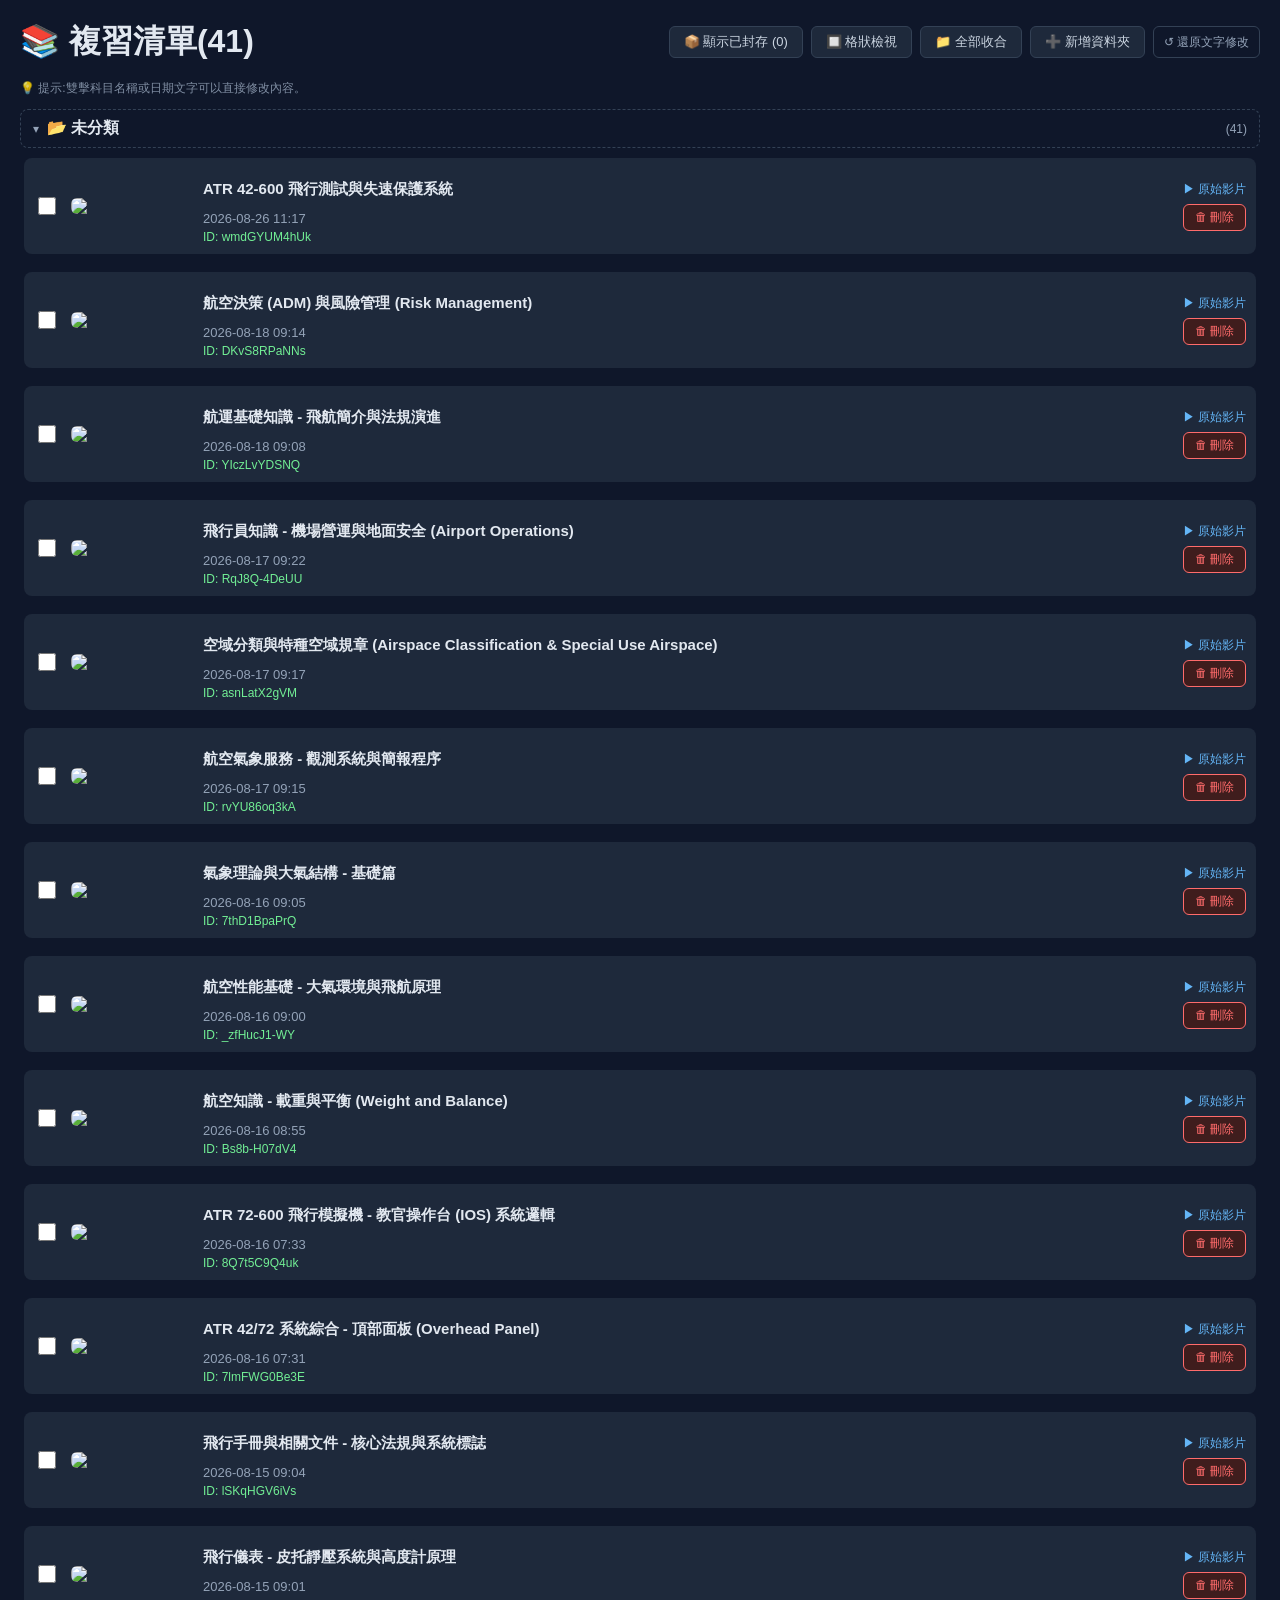
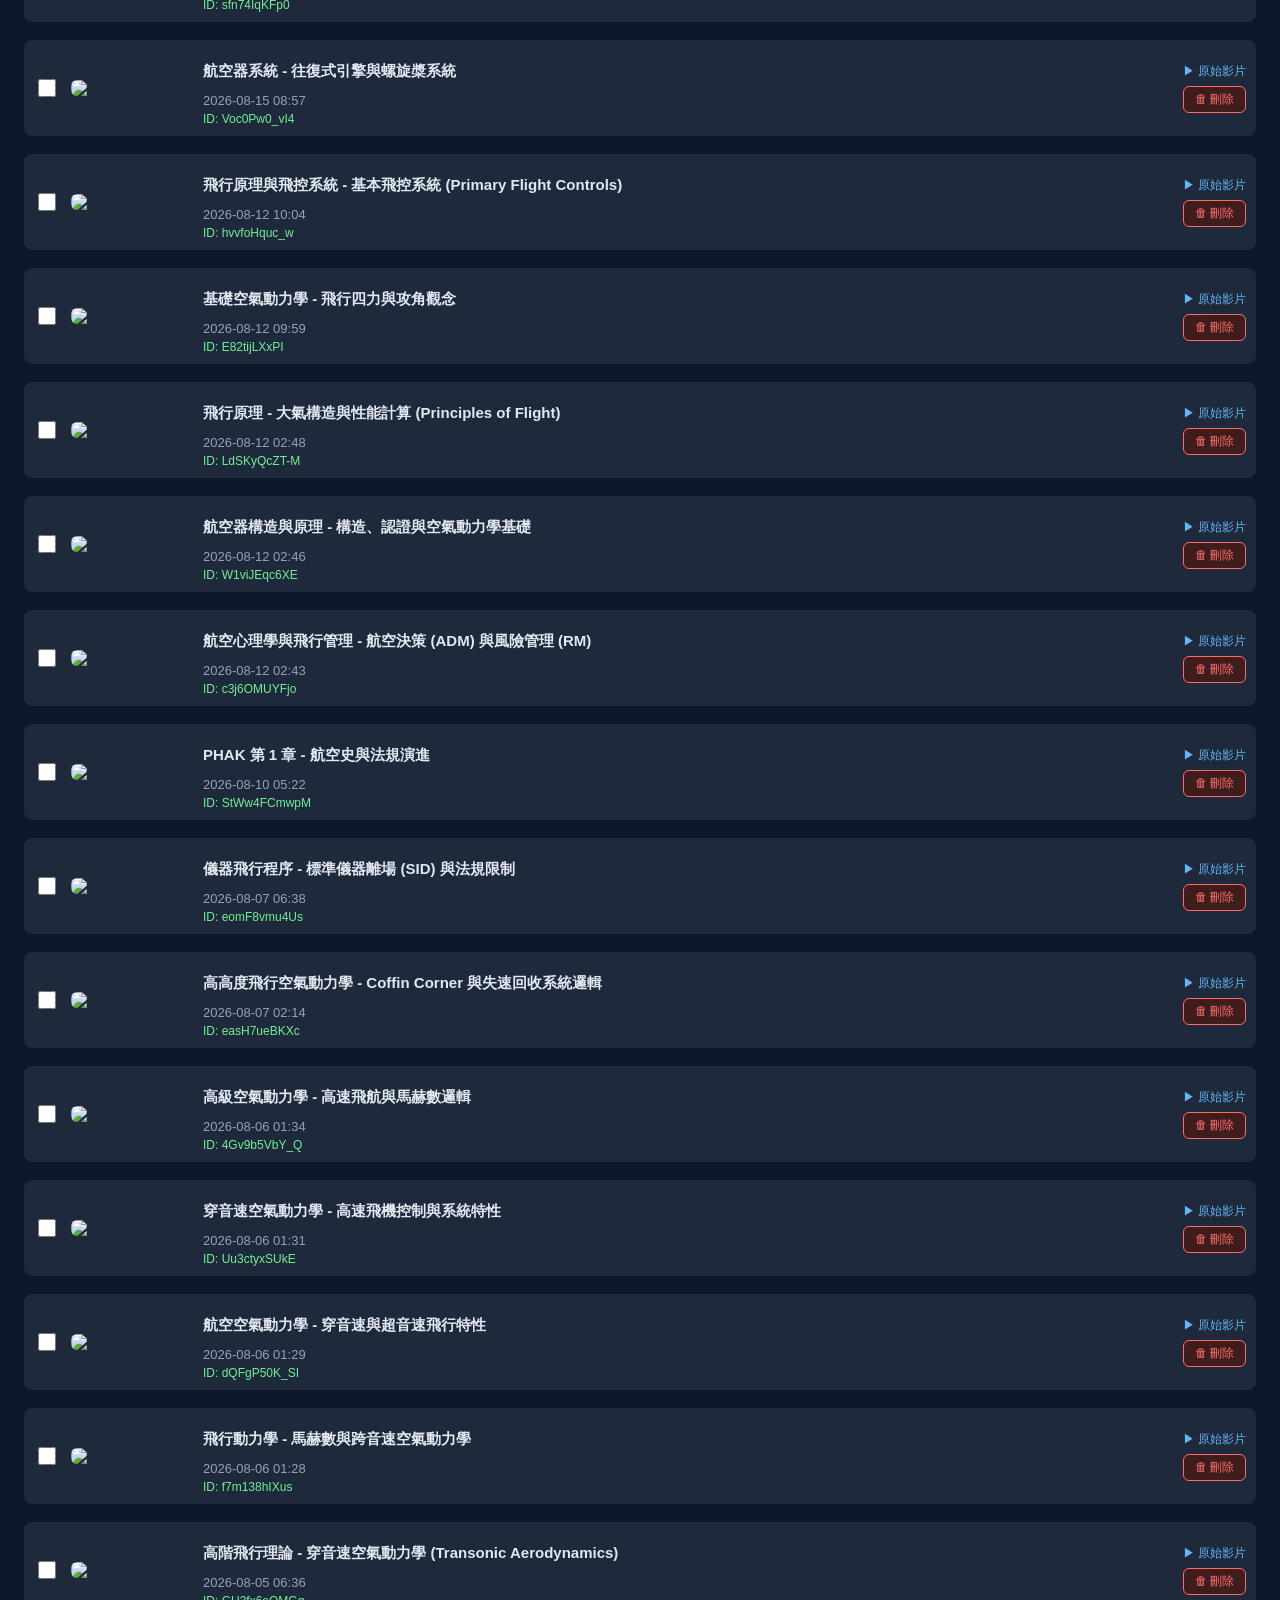
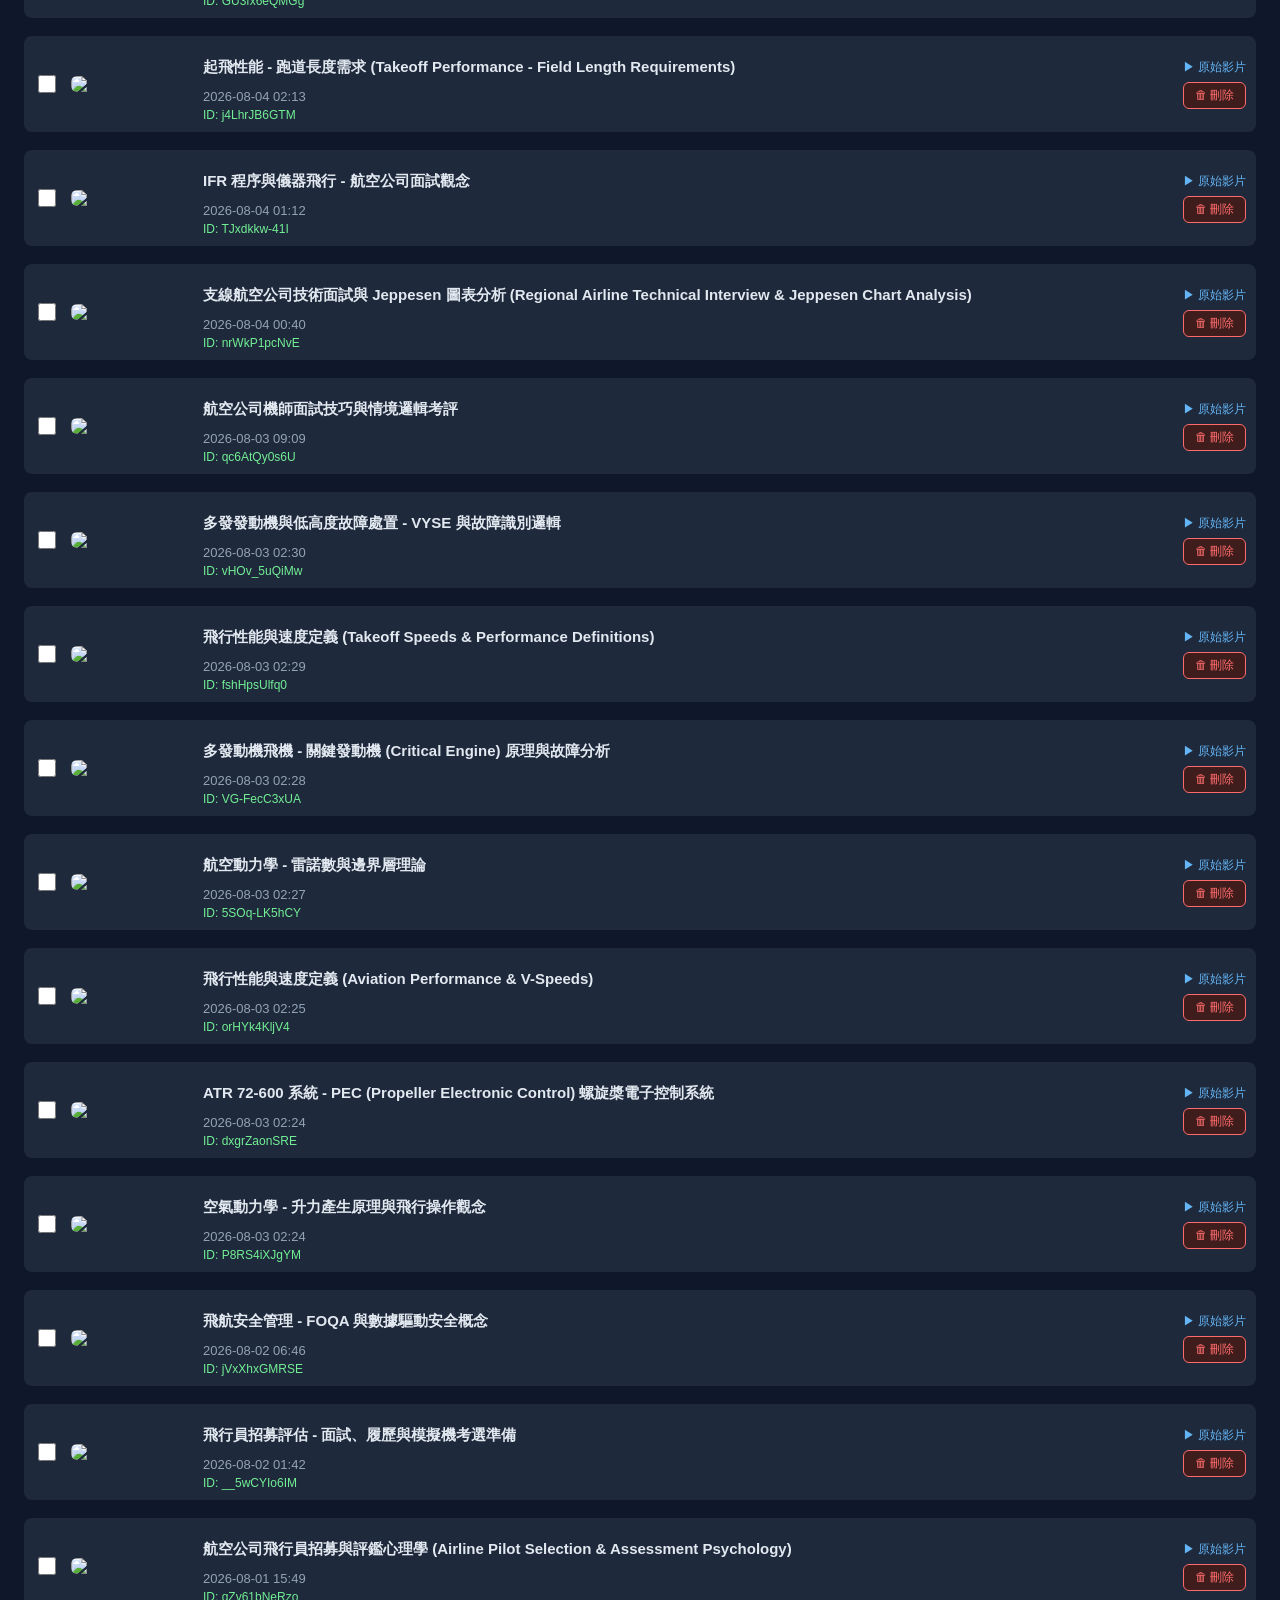
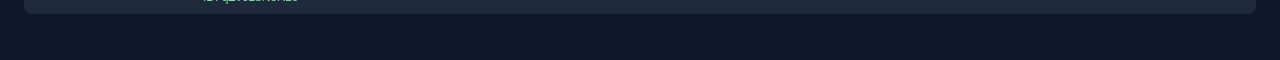
==== commit 57599c75: "自動產生複習頁面: https://www.youtube.com/watch?v=wmdGYUM4hUk" ====
--- a/online_study/index.html
+++ b/online_study/index.html
@@ -8,7 +8,7 @@
 </head>
 <body style="padding:20px;">
 <div class="list-header">
-  <h1 style="margin:0;">📚 複習清單(40)</h1>
+  <h1 style="margin:0;">📚 複習清單(41)</h1>
   <div class="header-actions">
     <button class="archive-toggle-btn" id="archive-toggle-btn" onclick="toggleShowArchived()">📦 顯示已封存 (0)</button>
     <button class="view-mode-btn" id="view-mode-btn" onclick="toggleViewMode()">🔲 格狀檢視</button>
@@ -20,6 +20,22 @@
 <div class="edit-hint" style="margin:4px 0 12px;">💡 提示:雙擊科目名稱或日期文字可以直接修改內容。</div>
 <div id="item-list" class="item-list">
 
+        <div class="item" data-id="wmdGYUM4hUk">
+          <input type="checkbox" class="archive-checkbox" title="標記為已學完(暫時隱藏,不會刪除)"
+                 onchange="toggleArchive('wmdGYUM4hUk', this.checked)">
+          <a class="item-link" href="./viewer.html?id=wmdGYUM4hUk">
+            <img src="https://i.ytimg.com/vi/wmdGYUM4hUk/mqdefault.jpg" loading="lazy">
+            <div class="meta">
+              <div class="subject" data-editkey="idx::wmdGYUM4hUk::subject">ATR 42-600 飛行測試與失速保護系統</div>
+              <div class="date" data-editkey="idx::wmdGYUM4hUk::date">2026-08-26 11:17</div>
+              <div class="vid">ID: wmdGYUM4hUk</div>
+            </div>
+          </a>
+          <div class="item-actions">
+            <a class="yt-link" href="https://www.youtube.com/watch?v=wmdGYUM4hUk" target="_blank" rel="noopener">▶ 原始影片</a>
+            <button class="del-btn" onclick="deleteVideo('wmdGYUM4hUk')">🗑 刪除</button>
+          </div>
+        </div>
         <div class="item" data-id="DKvS8RPaNNs">
           <input type="checkbox" class="archive-checkbox" title="標記為已學完(暫時隱藏,不會刪除)"
                  onchange="toggleArchive('DKvS8RPaNNs', this.checked)">
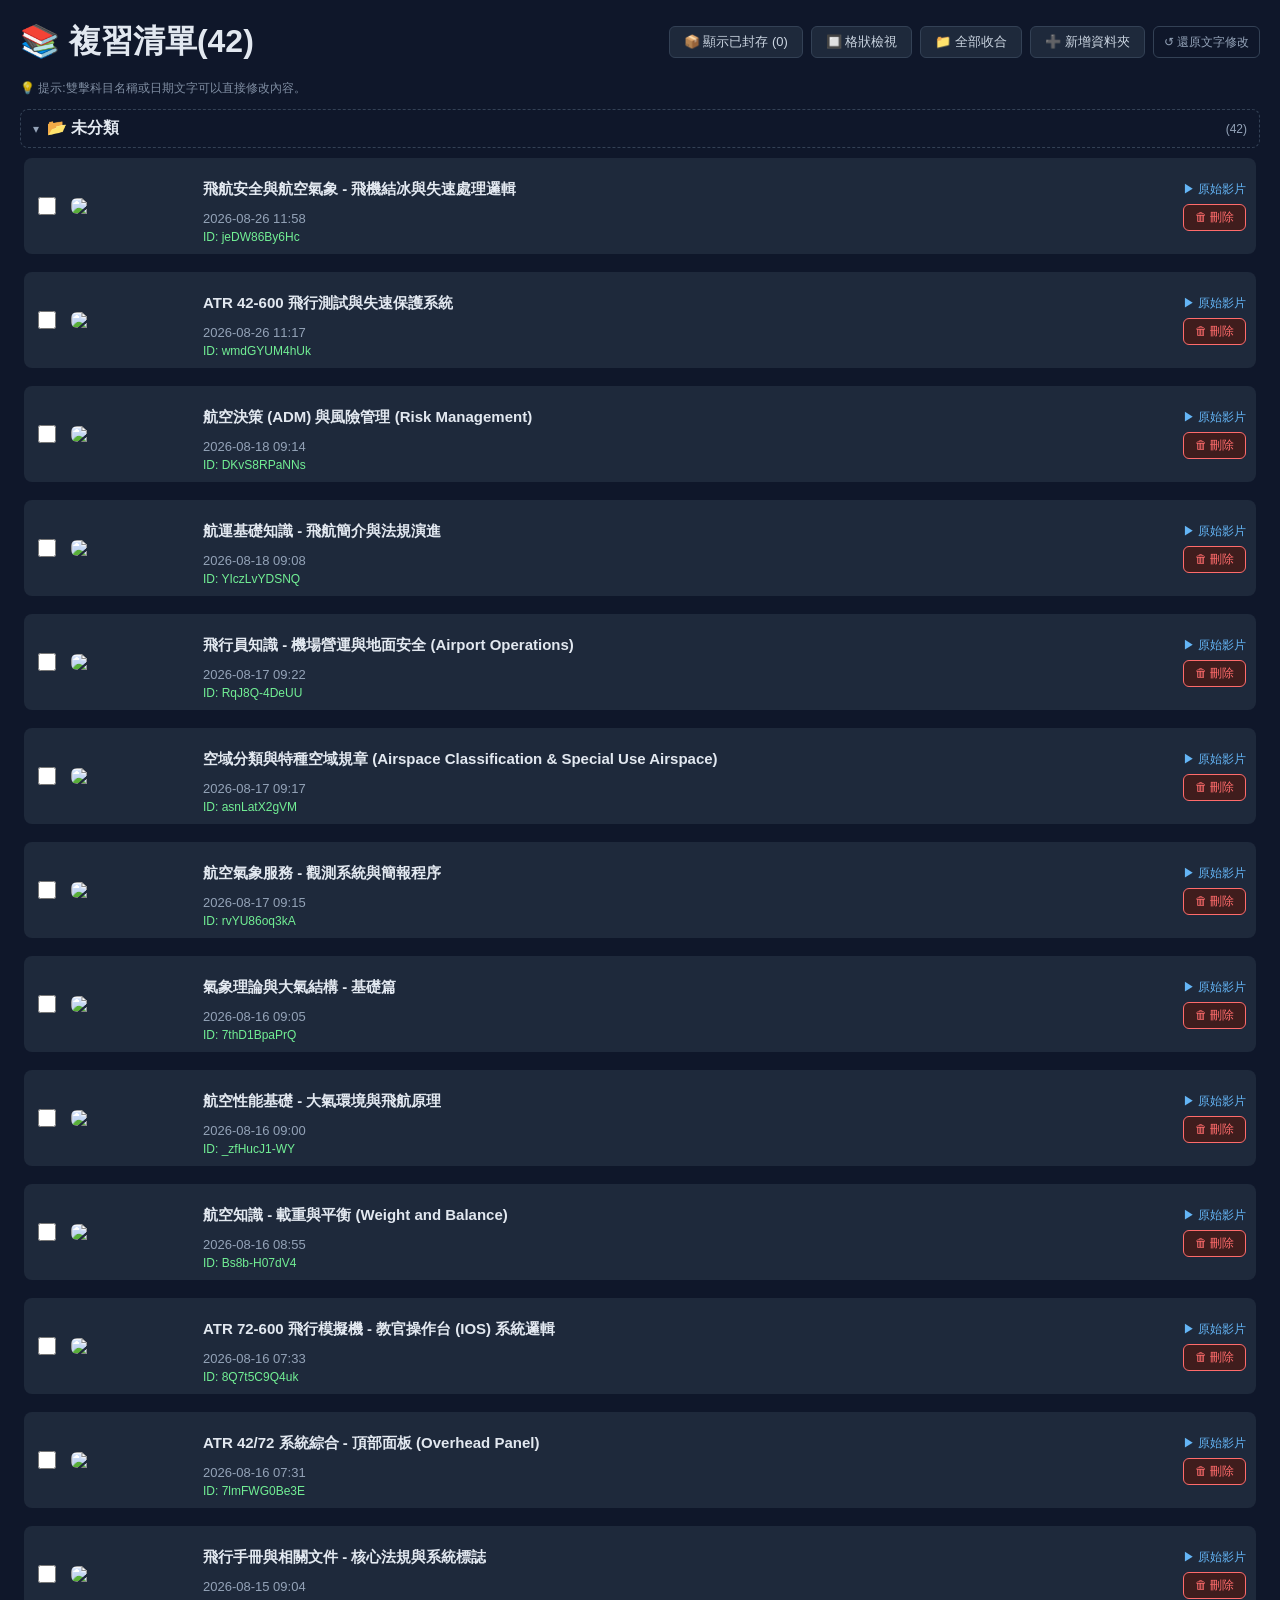
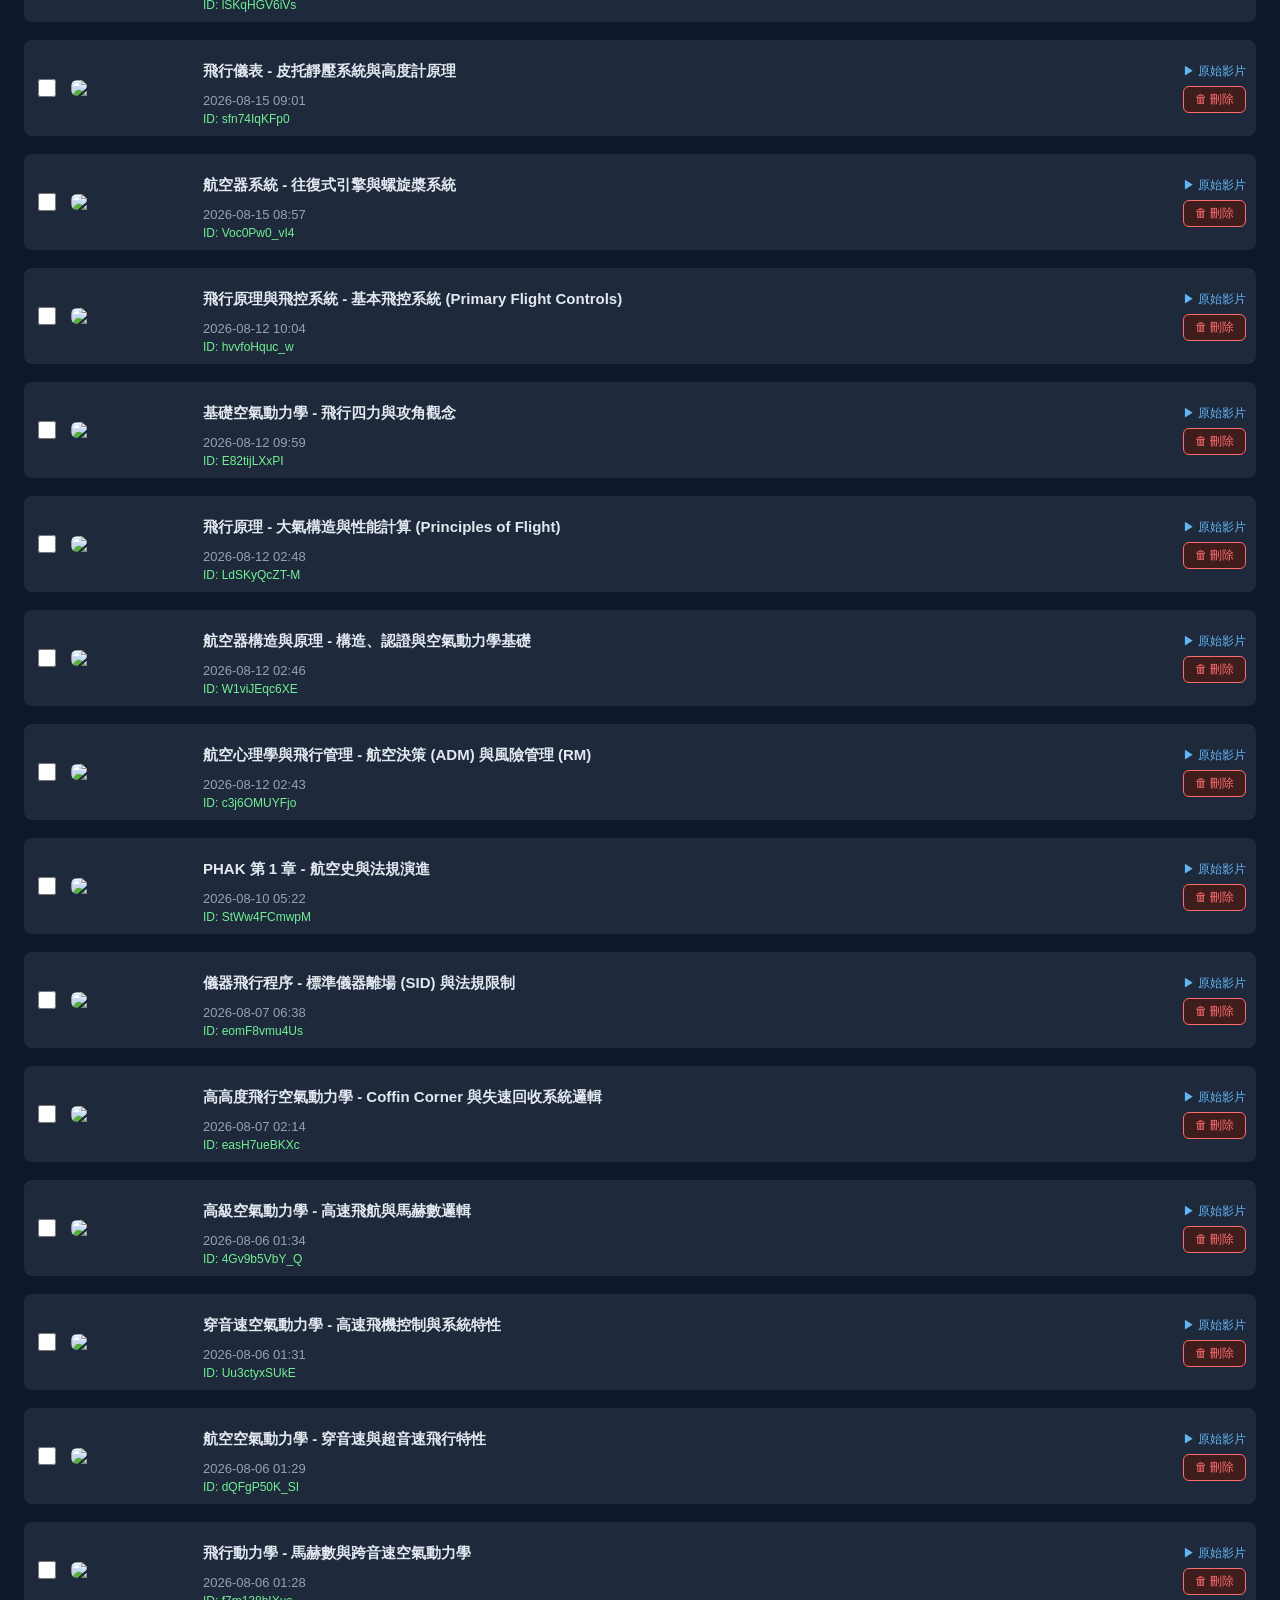
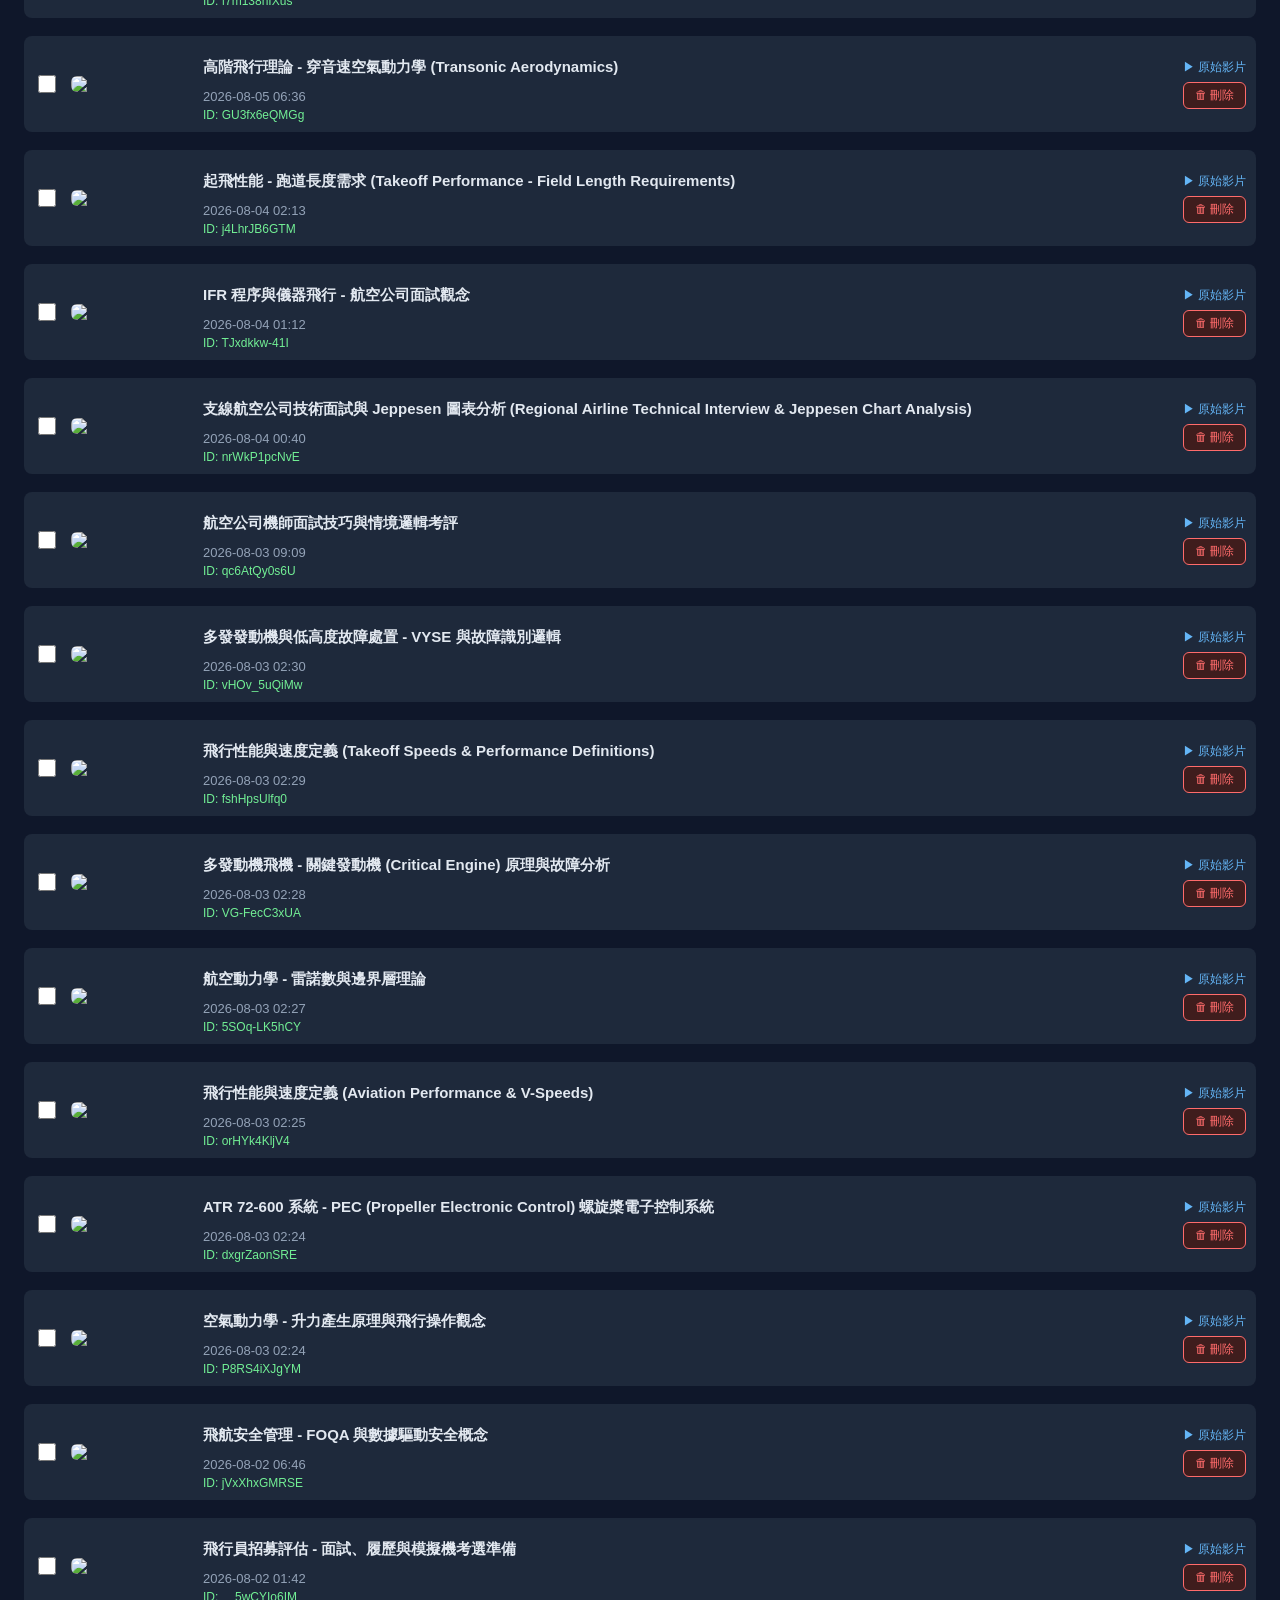
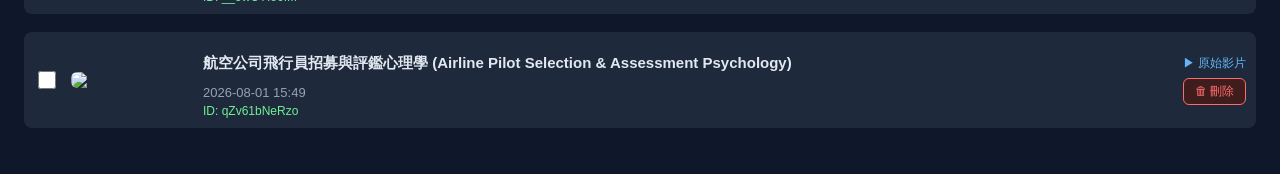
==== commit bbce562e: "自動產生複習頁面: https://www.youtube.com/watch?v=jeDW86By6Hc" ====
--- a/online_study/index.html
+++ b/online_study/index.html
@@ -8,7 +8,7 @@
 </head>
 <body style="padding:20px;">
 <div class="list-header">
-  <h1 style="margin:0;">📚 複習清單(41)</h1>
+  <h1 style="margin:0;">📚 複習清單(42)</h1>
   <div class="header-actions">
     <button class="archive-toggle-btn" id="archive-toggle-btn" onclick="toggleShowArchived()">📦 顯示已封存 (0)</button>
     <button class="view-mode-btn" id="view-mode-btn" onclick="toggleViewMode()">🔲 格狀檢視</button>
@@ -20,6 +20,22 @@
 <div class="edit-hint" style="margin:4px 0 12px;">💡 提示:雙擊科目名稱或日期文字可以直接修改內容。</div>
 <div id="item-list" class="item-list">
 
+        <div class="item" data-id="jeDW86By6Hc">
+          <input type="checkbox" class="archive-checkbox" title="標記為已學完(暫時隱藏,不會刪除)"
+                 onchange="toggleArchive('jeDW86By6Hc', this.checked)">
+          <a class="item-link" href="./viewer.html?id=jeDW86By6Hc">
+            <img src="https://i.ytimg.com/vi/jeDW86By6Hc/mqdefault.jpg" loading="lazy">
+            <div class="meta">
+              <div class="subject" data-editkey="idx::jeDW86By6Hc::subject">飛航安全與航空氣象 - 飛機結冰與失速處理邏輯</div>
+              <div class="date" data-editkey="idx::jeDW86By6Hc::date">2026-08-26 11:58</div>
+              <div class="vid">ID: jeDW86By6Hc</div>
+            </div>
+          </a>
+          <div class="item-actions">
+            <a class="yt-link" href="https://www.youtube.com/watch?v=jeDW86By6Hc" target="_blank" rel="noopener">▶ 原始影片</a>
+            <button class="del-btn" onclick="deleteVideo('jeDW86By6Hc')">🗑 刪除</button>
+          </div>
+        </div>
         <div class="item" data-id="wmdGYUM4hUk">
           <input type="checkbox" class="archive-checkbox" title="標記為已學完(暫時隱藏,不會刪除)"
                  onchange="toggleArchive('wmdGYUM4hUk', this.checked)">
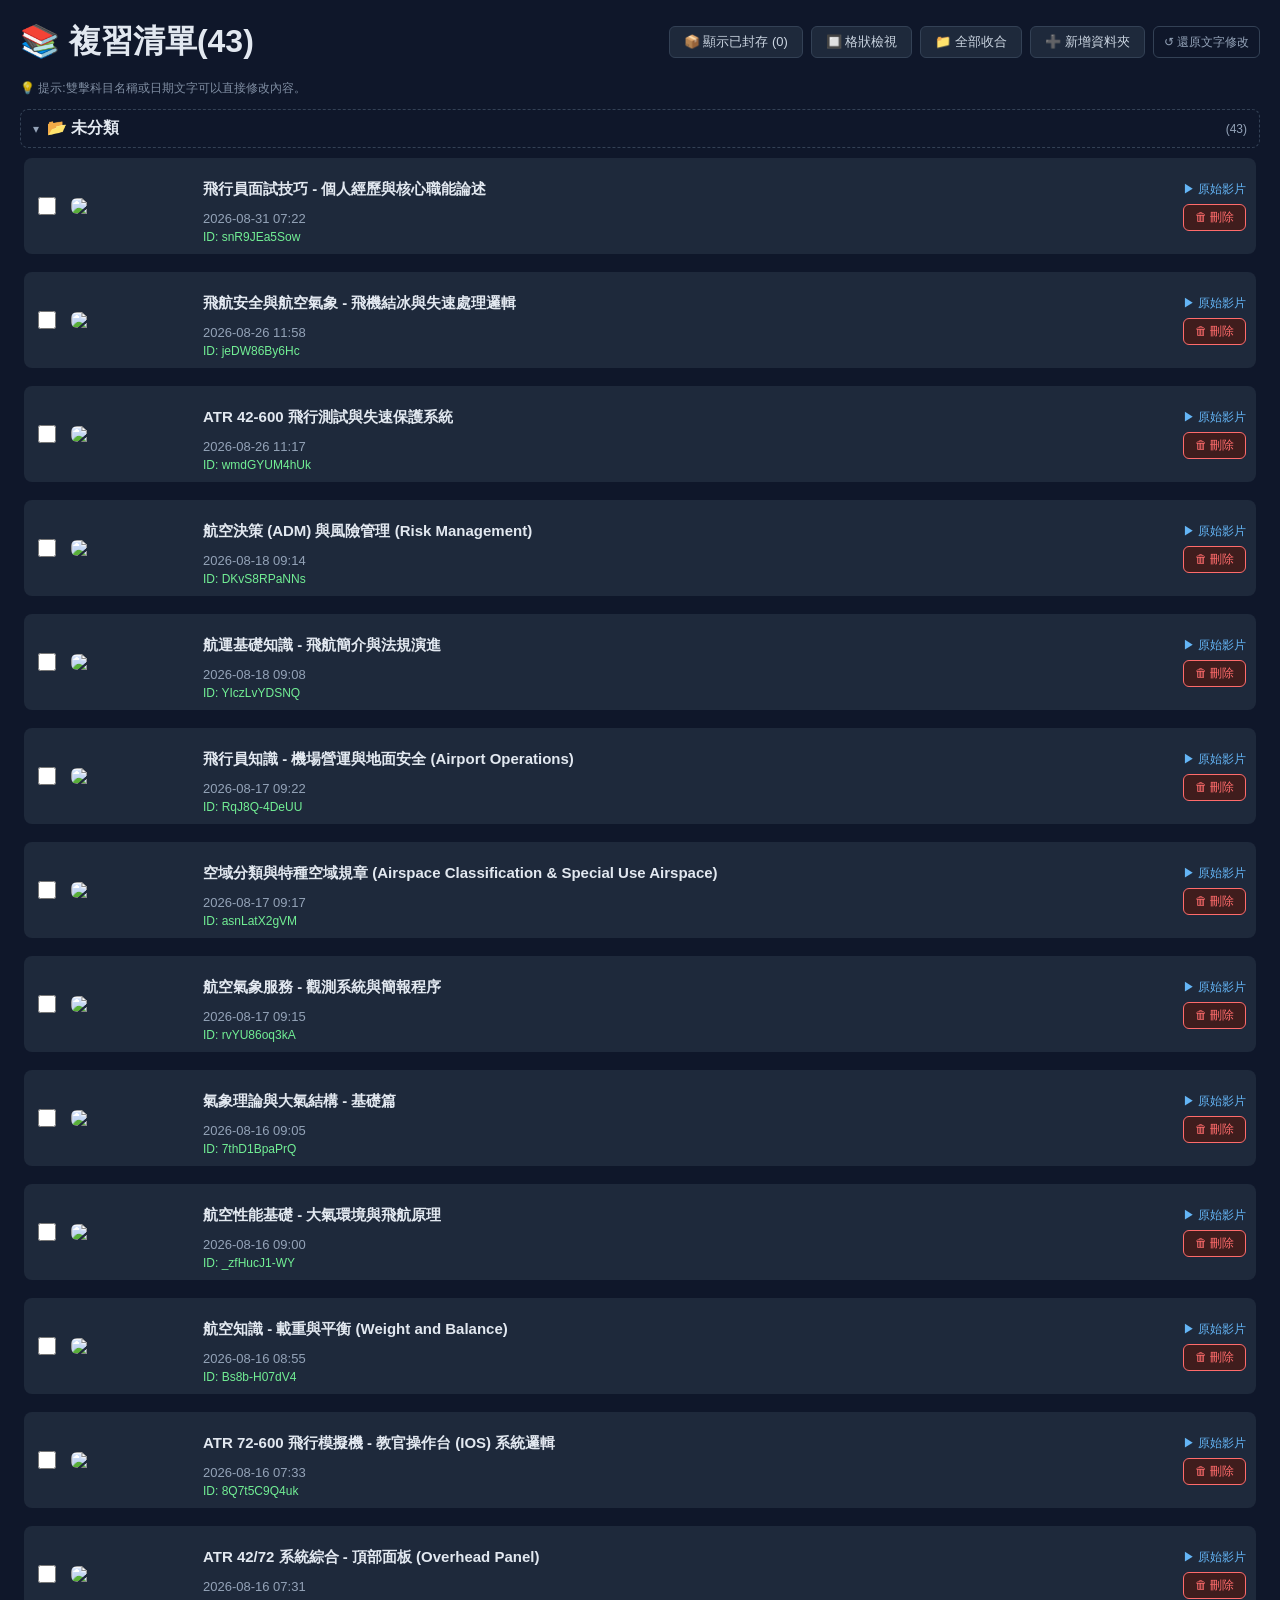
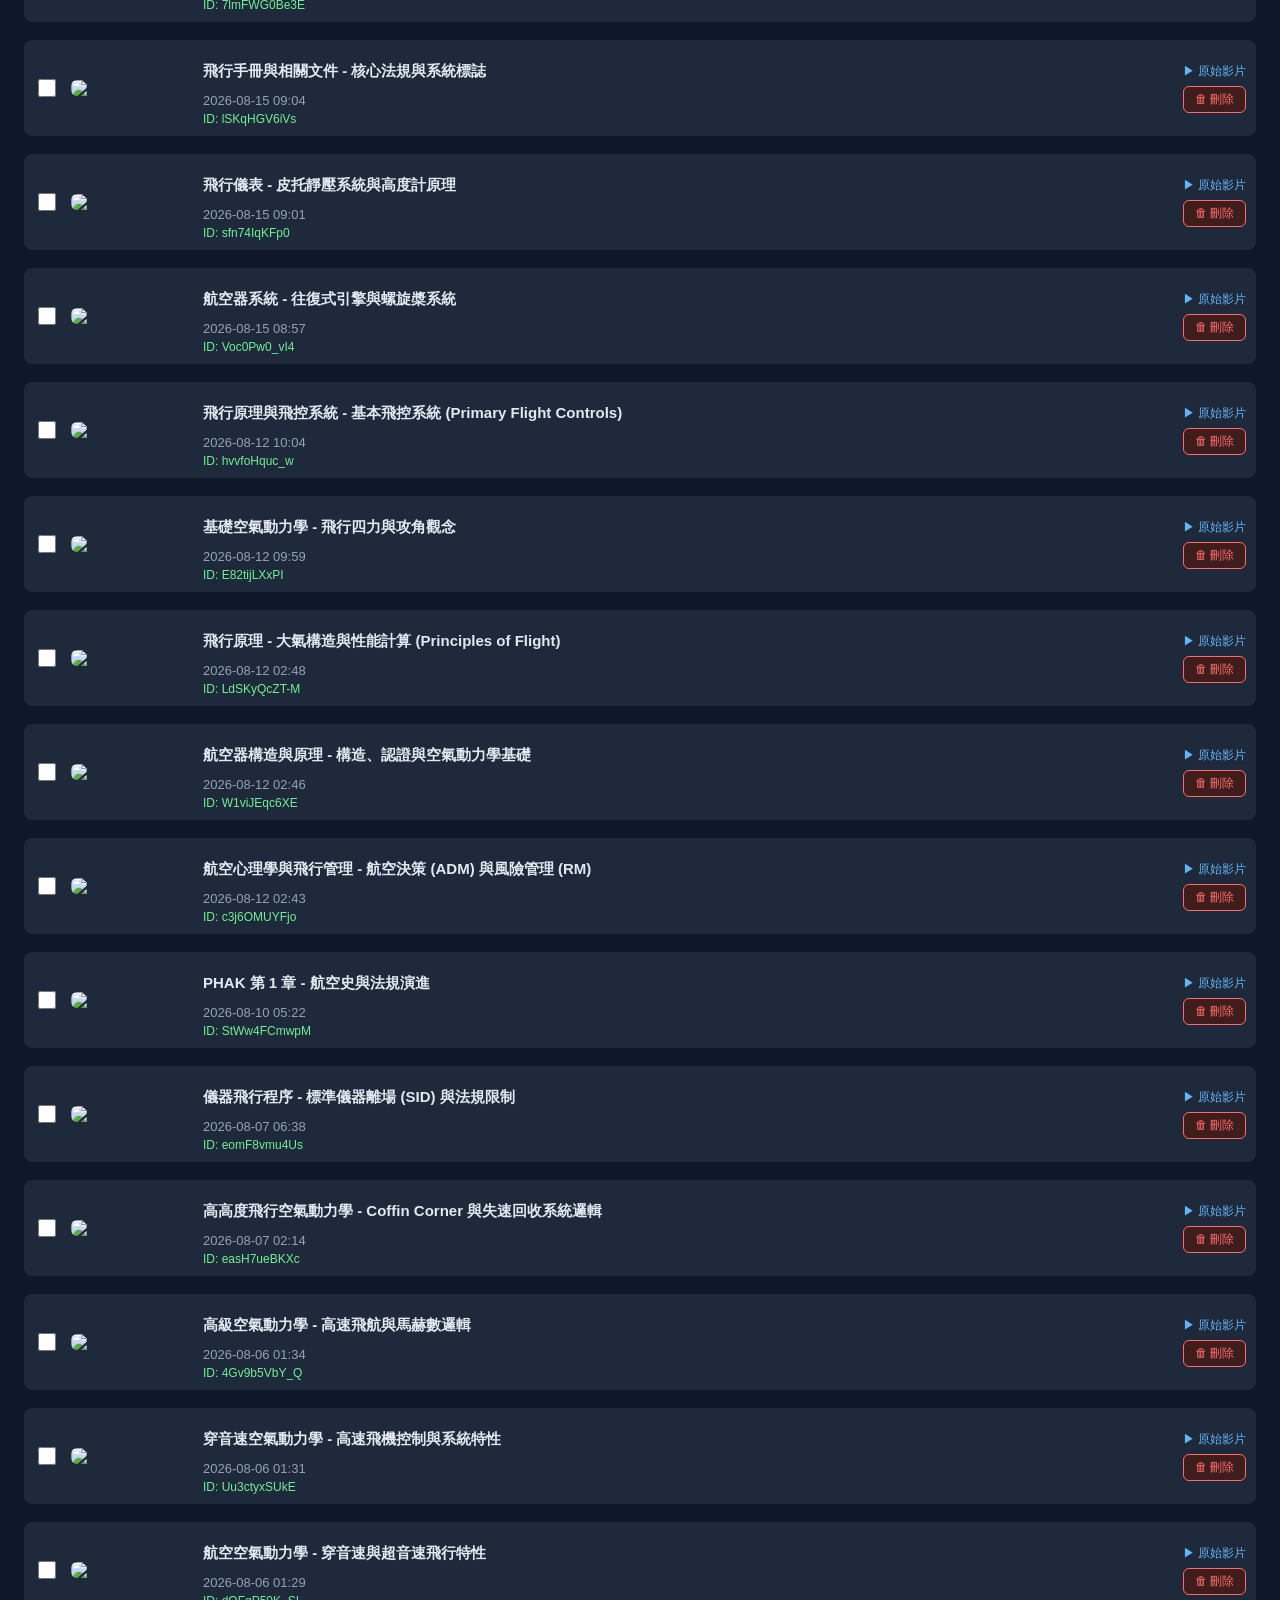
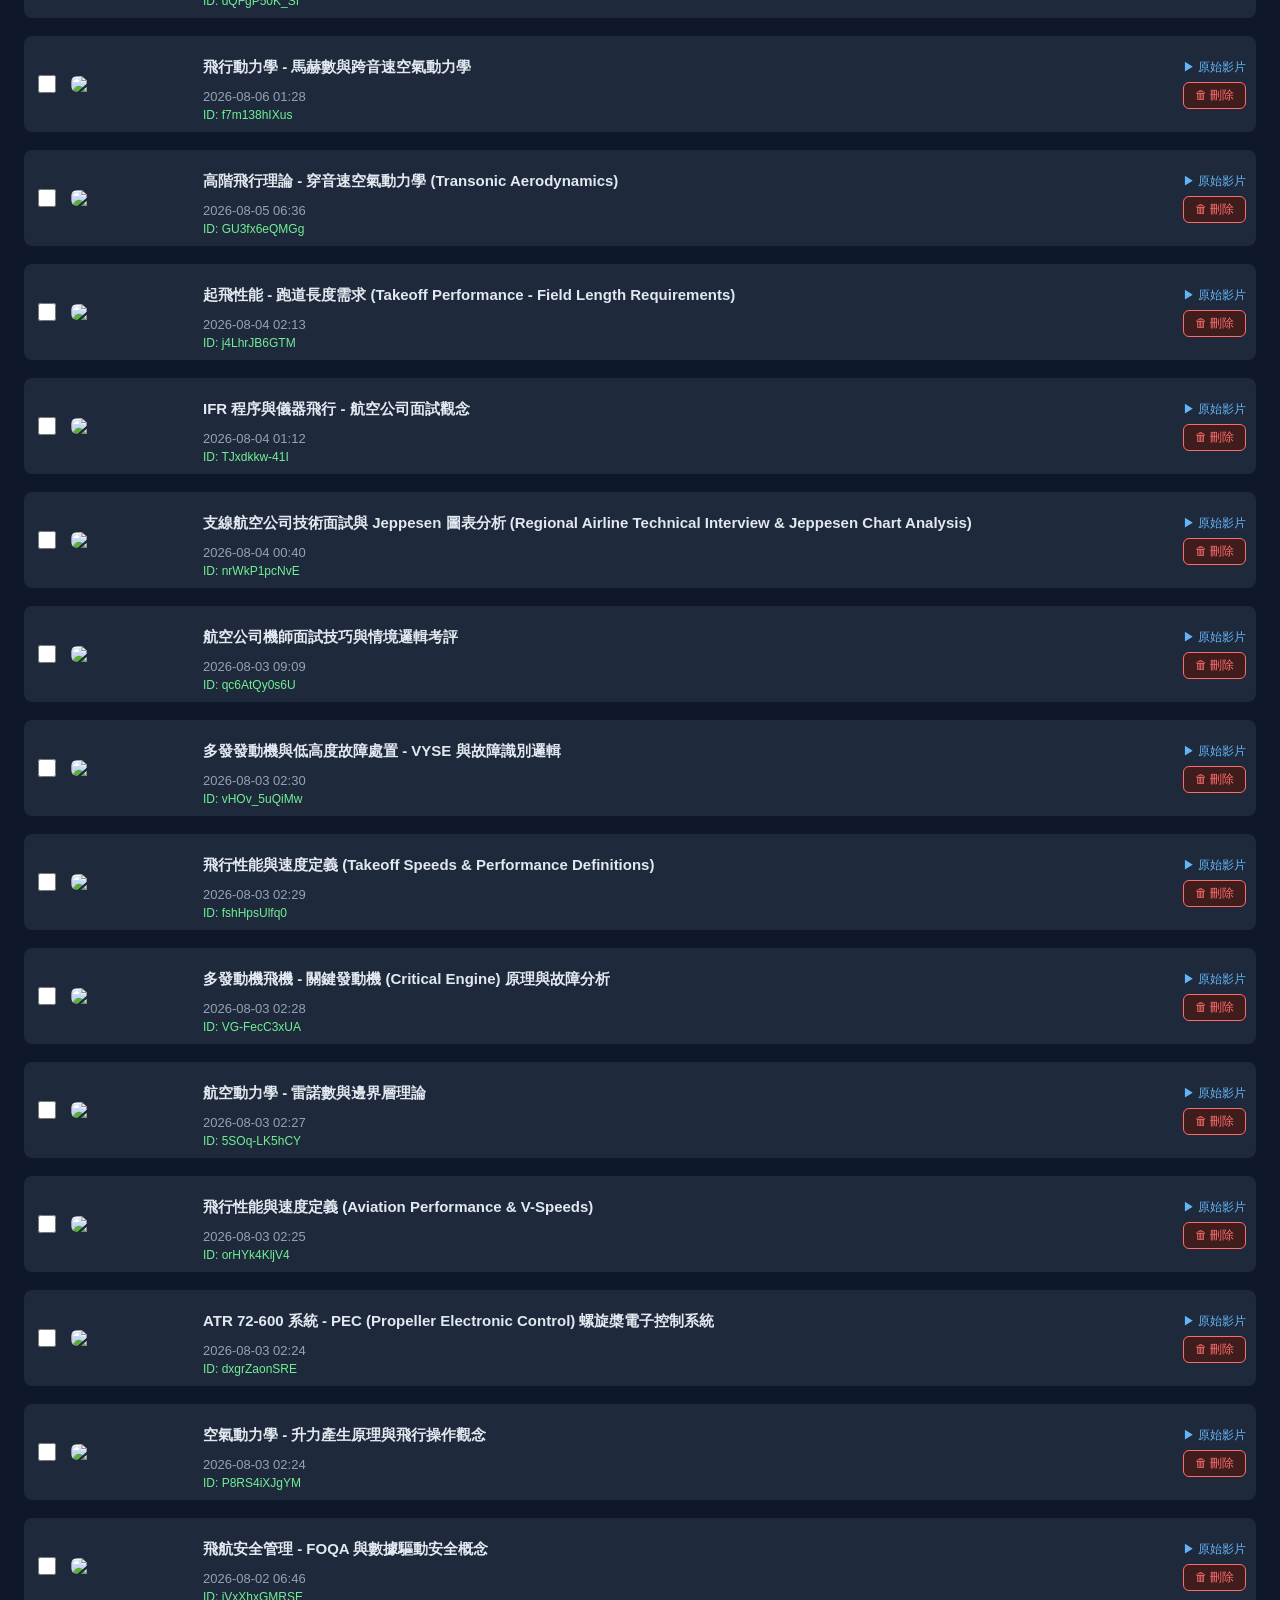
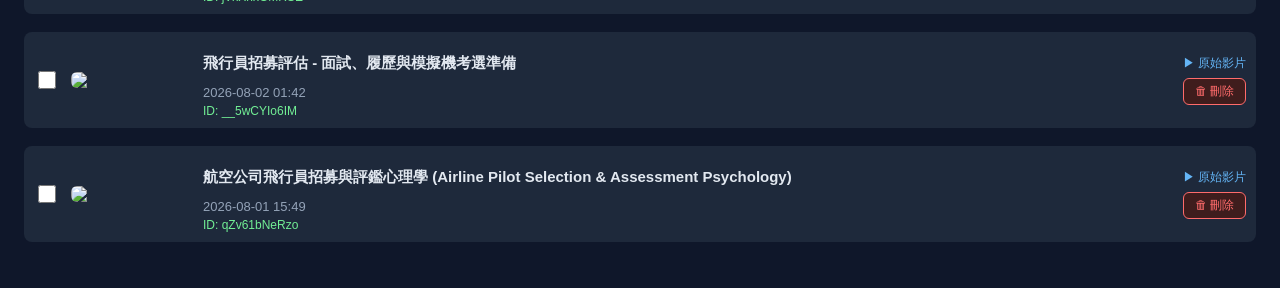
==== commit 4db5b776: "自動產生複習頁面: https://youtu.be/snR9JEa5Sow?si=ZblRGu5tjkDnCiBI" ====
--- a/online_study/index.html
+++ b/online_study/index.html
@@ -8,7 +8,7 @@
 </head>
 <body style="padding:20px;">
 <div class="list-header">
-  <h1 style="margin:0;">📚 複習清單(42)</h1>
+  <h1 style="margin:0;">📚 複習清單(43)</h1>
   <div class="header-actions">
     <button class="archive-toggle-btn" id="archive-toggle-btn" onclick="toggleShowArchived()">📦 顯示已封存 (0)</button>
     <button class="view-mode-btn" id="view-mode-btn" onclick="toggleViewMode()">🔲 格狀檢視</button>
@@ -20,6 +20,22 @@
 <div class="edit-hint" style="margin:4px 0 12px;">💡 提示:雙擊科目名稱或日期文字可以直接修改內容。</div>
 <div id="item-list" class="item-list">
 
+        <div class="item" data-id="snR9JEa5Sow">
+          <input type="checkbox" class="archive-checkbox" title="標記為已學完(暫時隱藏,不會刪除)"
+                 onchange="toggleArchive('snR9JEa5Sow', this.checked)">
+          <a class="item-link" href="./viewer.html?id=snR9JEa5Sow">
+            <img src="https://i.ytimg.com/vi/snR9JEa5Sow/mqdefault.jpg" loading="lazy">
+            <div class="meta">
+              <div class="subject" data-editkey="idx::snR9JEa5Sow::subject">飛行員面試技巧 - 個人經歷與核心職能論述</div>
+              <div class="date" data-editkey="idx::snR9JEa5Sow::date">2026-08-31 07:22</div>
+              <div class="vid">ID: snR9JEa5Sow</div>
+            </div>
+          </a>
+          <div class="item-actions">
+            <a class="yt-link" href="https://www.youtube.com/watch?v=snR9JEa5Sow" target="_blank" rel="noopener">▶ 原始影片</a>
+            <button class="del-btn" onclick="deleteVideo('snR9JEa5Sow')">🗑 刪除</button>
+          </div>
+        </div>
         <div class="item" data-id="jeDW86By6Hc">
           <input type="checkbox" class="archive-checkbox" title="標記為已學完(暫時隱藏,不會刪除)"
                  onchange="toggleArchive('jeDW86By6Hc', this.checked)">
--- a/online_study/style.css
+++ b/online_study/style.css
@@ -9,7 +9,7 @@
 }
 * { box-sizing: border-box; }
 body { background: var(--bg); color: var(--text); font-family: "Microsoft JhengHei", Arial, sans-serif; margin: 0; }
-.layout { display:flex; gap:20px; padding:10px 20px 20px; align-items:flex-start; flex-wrap:wrap; }
+.layout { display:flex; gap:20px; padding:10px 20px 20px; align-items:flex-start; flex-wrap:nowrap; }
 .player-col {
   position:sticky;
   top:20px;
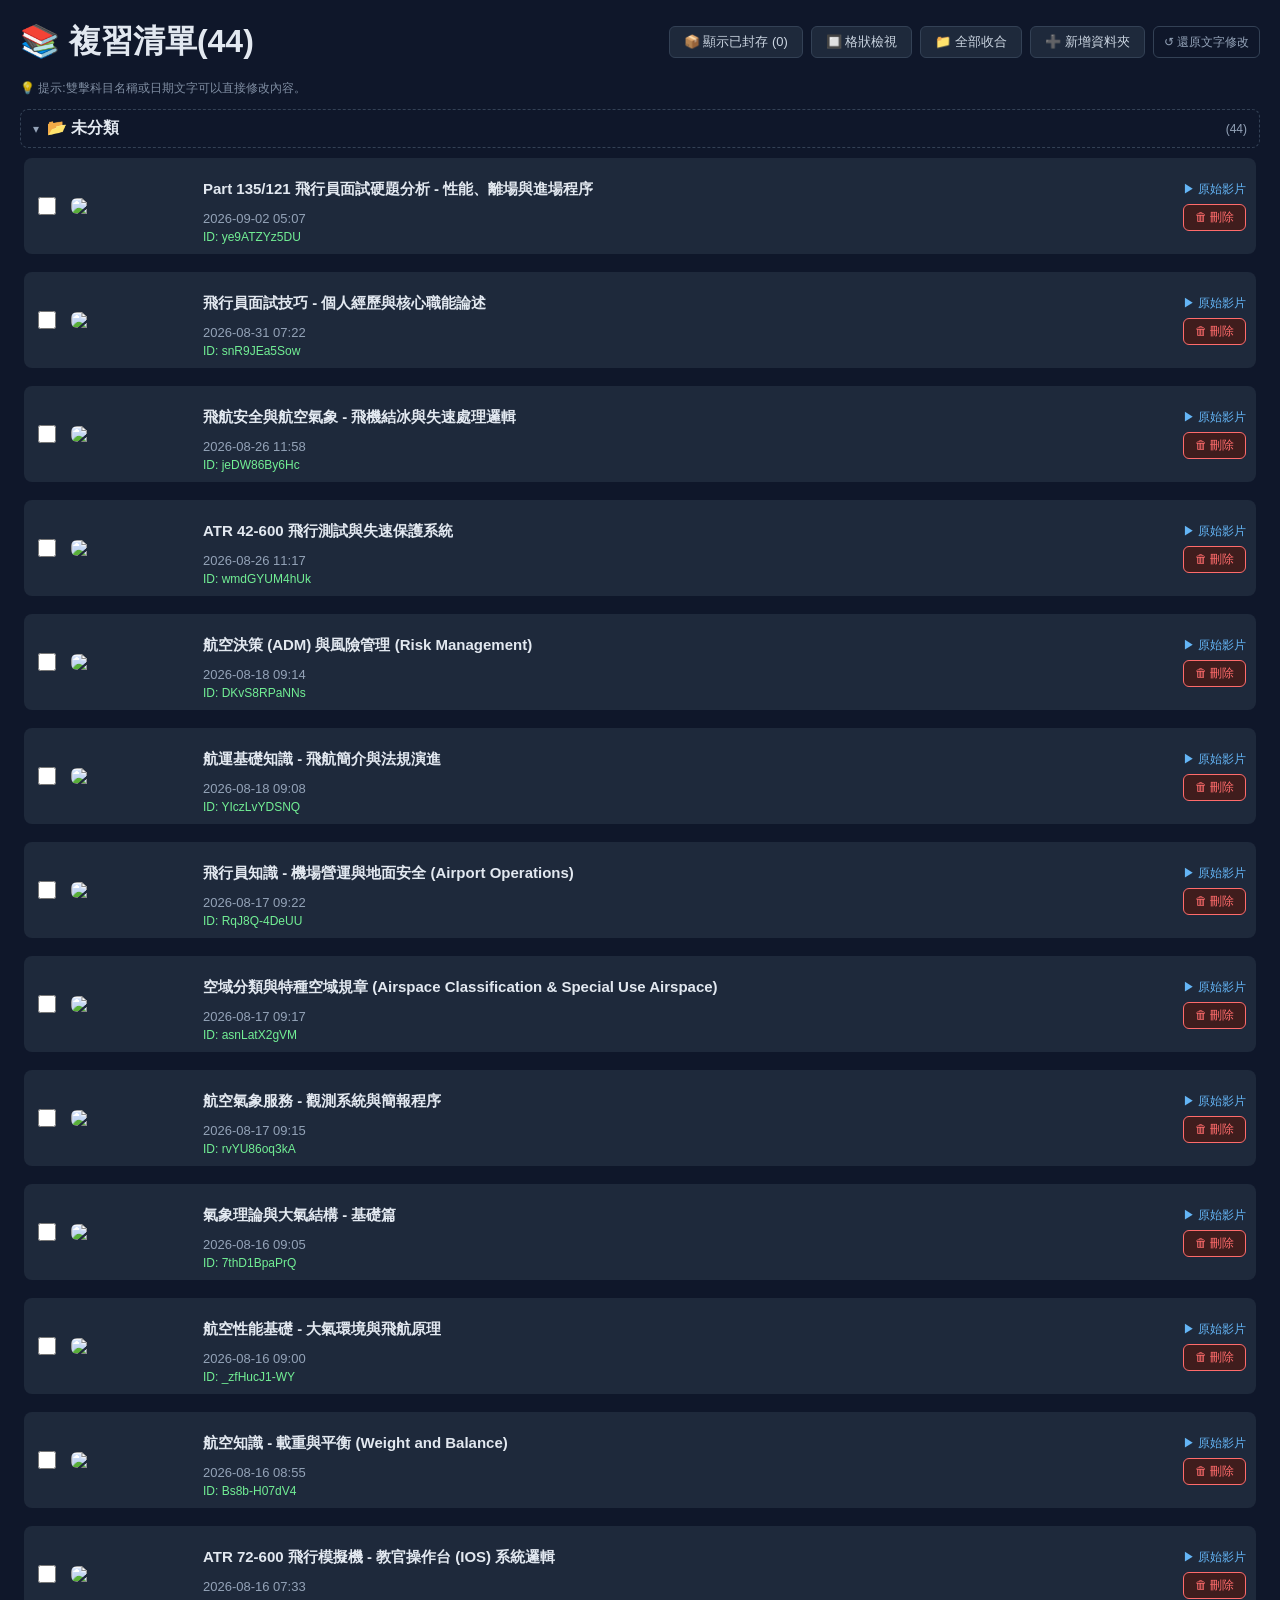
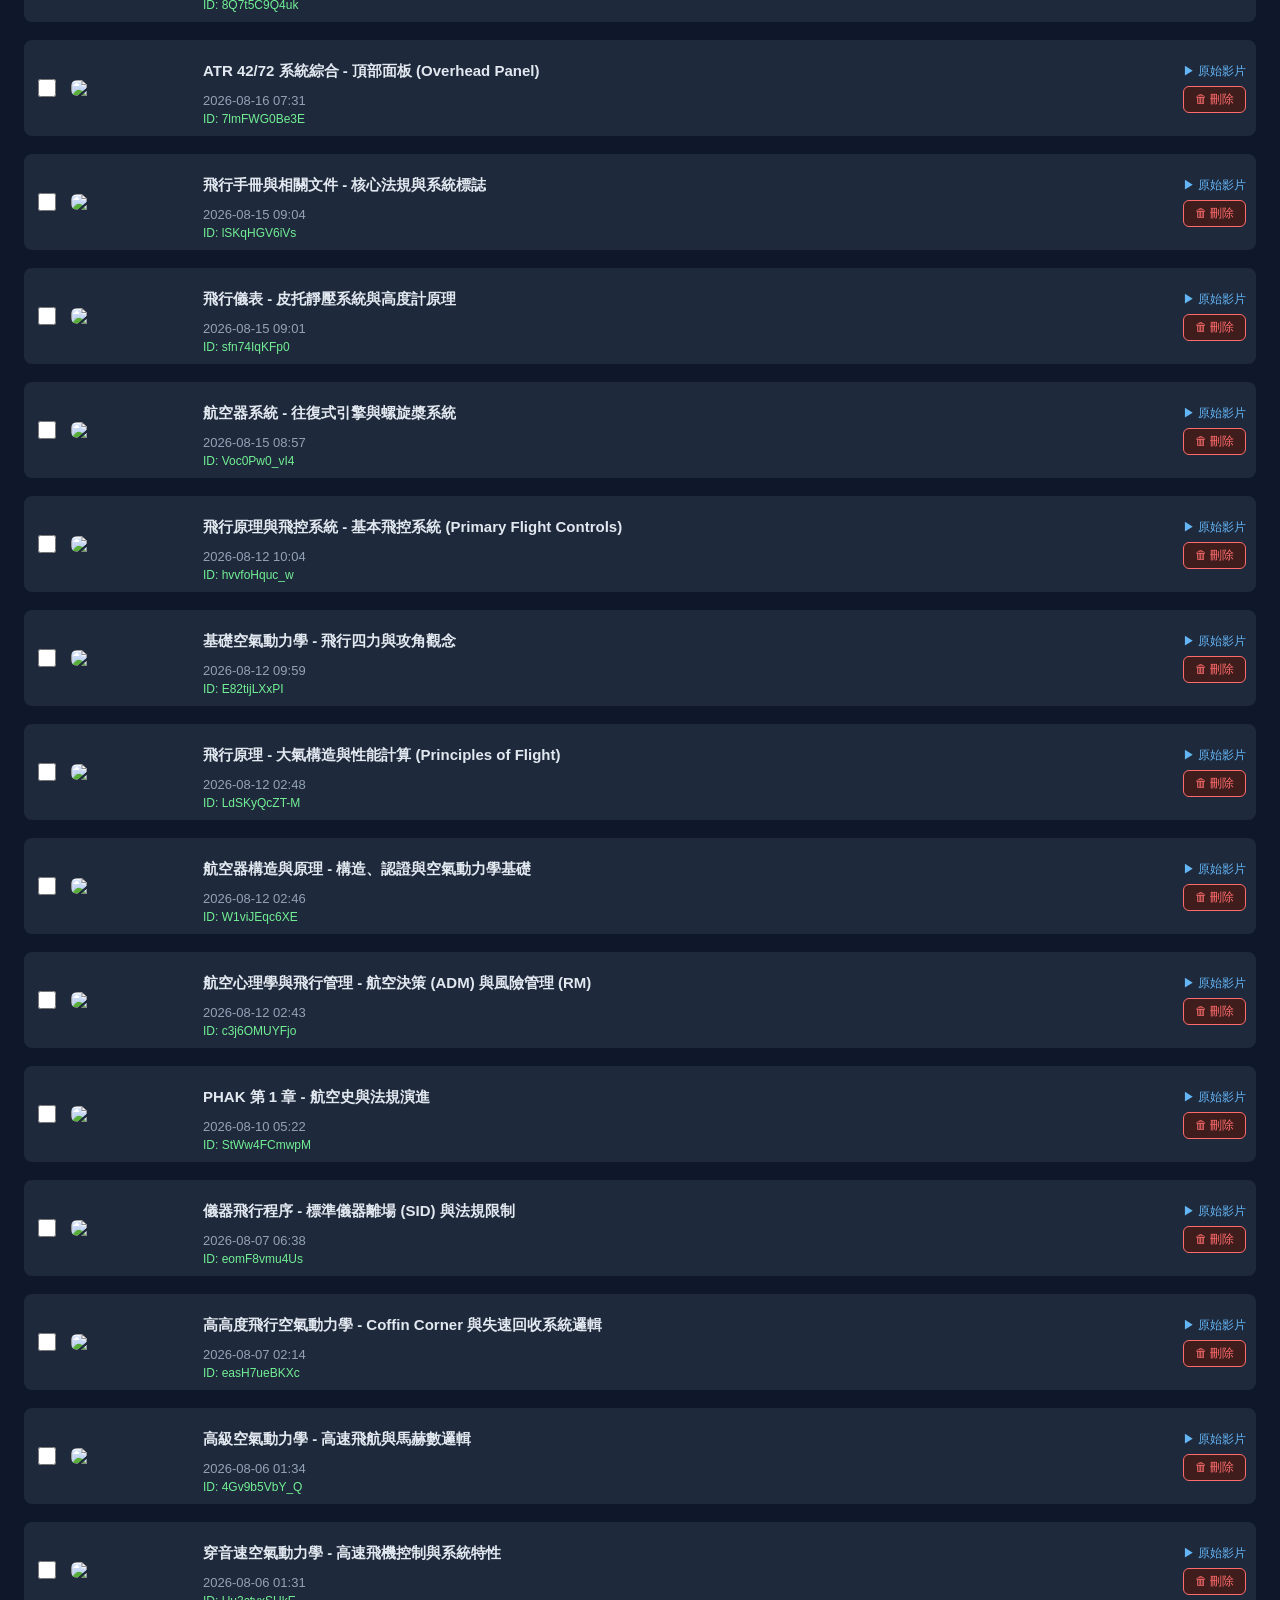
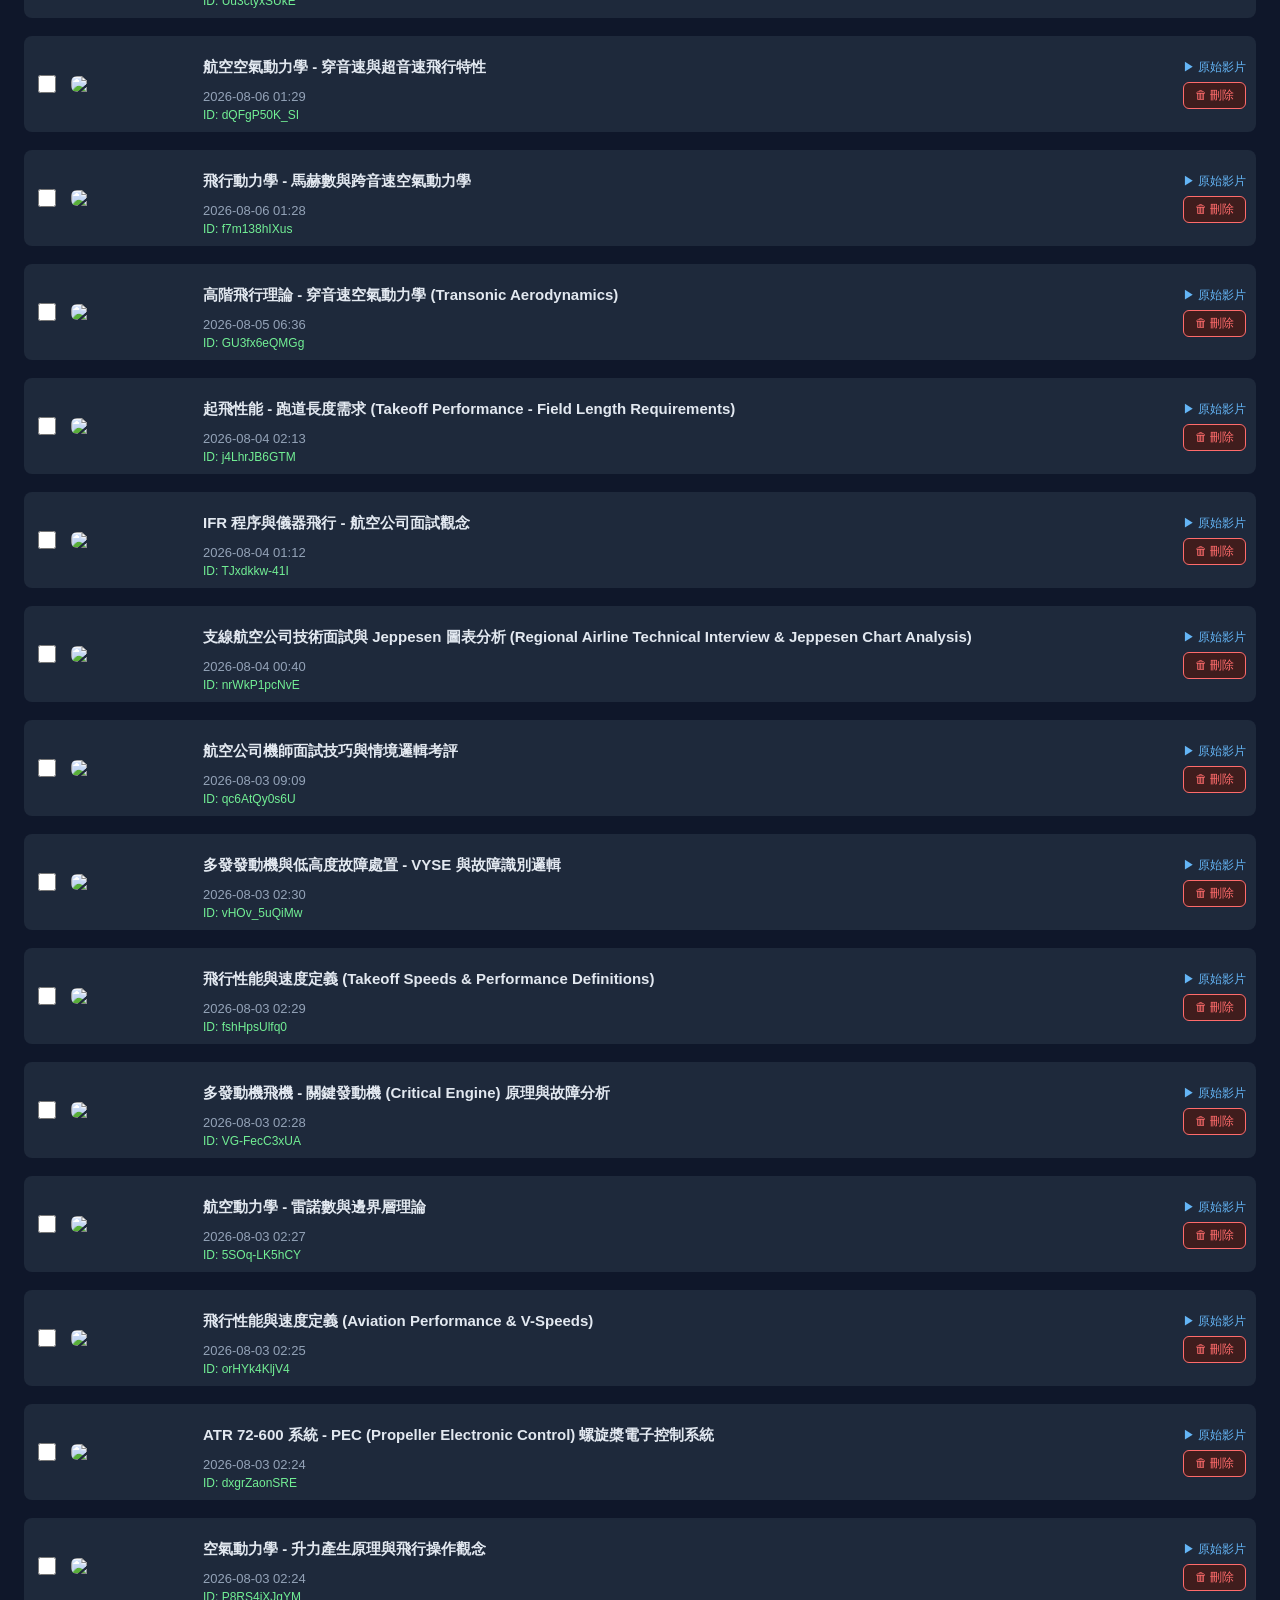
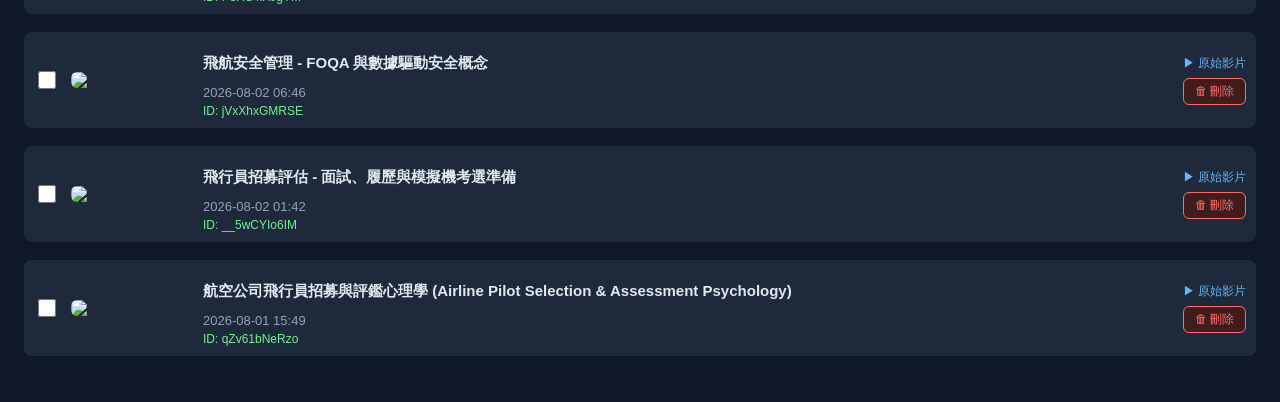
==== commit 9c9dfdc9: "自動產生複習頁面: https://www.youtube.com/watch?v=ye9ATZYz5DU&pp=ygUPcGlsb3QgaW50ZXJ2aWV3" ====
--- a/online_study/index.html
+++ b/online_study/index.html
@@ -8,7 +8,7 @@
 </head>
 <body style="padding:20px;">
 <div class="list-header">
-  <h1 style="margin:0;">📚 複習清單(43)</h1>
+  <h1 style="margin:0;">📚 複習清單(44)</h1>
   <div class="header-actions">
     <button class="archive-toggle-btn" id="archive-toggle-btn" onclick="toggleShowArchived()">📦 顯示已封存 (0)</button>
     <button class="view-mode-btn" id="view-mode-btn" onclick="toggleViewMode()">🔲 格狀檢視</button>
@@ -20,6 +20,22 @@
 <div class="edit-hint" style="margin:4px 0 12px;">💡 提示:雙擊科目名稱或日期文字可以直接修改內容。</div>
 <div id="item-list" class="item-list">
 
+        <div class="item" data-id="ye9ATZYz5DU">
+          <input type="checkbox" class="archive-checkbox" title="標記為已學完(暫時隱藏,不會刪除)"
+                 onchange="toggleArchive('ye9ATZYz5DU', this.checked)">
+          <a class="item-link" href="./viewer.html?id=ye9ATZYz5DU">
+            <img src="https://i.ytimg.com/vi/ye9ATZYz5DU/mqdefault.jpg" loading="lazy">
+            <div class="meta">
+              <div class="subject" data-editkey="idx::ye9ATZYz5DU::subject">Part 135/121 飛行員面試硬題分析 - 性能、離場與進場程序</div>
+              <div class="date" data-editkey="idx::ye9ATZYz5DU::date">2026-09-02 05:07</div>
+              <div class="vid">ID: ye9ATZYz5DU</div>
+            </div>
+          </a>
+          <div class="item-actions">
+            <a class="yt-link" href="https://www.youtube.com/watch?v=ye9ATZYz5DU" target="_blank" rel="noopener">▶ 原始影片</a>
+            <button class="del-btn" onclick="deleteVideo('ye9ATZYz5DU')">🗑 刪除</button>
+          </div>
+        </div>
         <div class="item" data-id="snR9JEa5Sow">
           <input type="checkbox" class="archive-checkbox" title="標記為已學完(暫時隱藏,不會刪除)"
                  onchange="toggleArchive('snR9JEa5Sow', this.checked)">
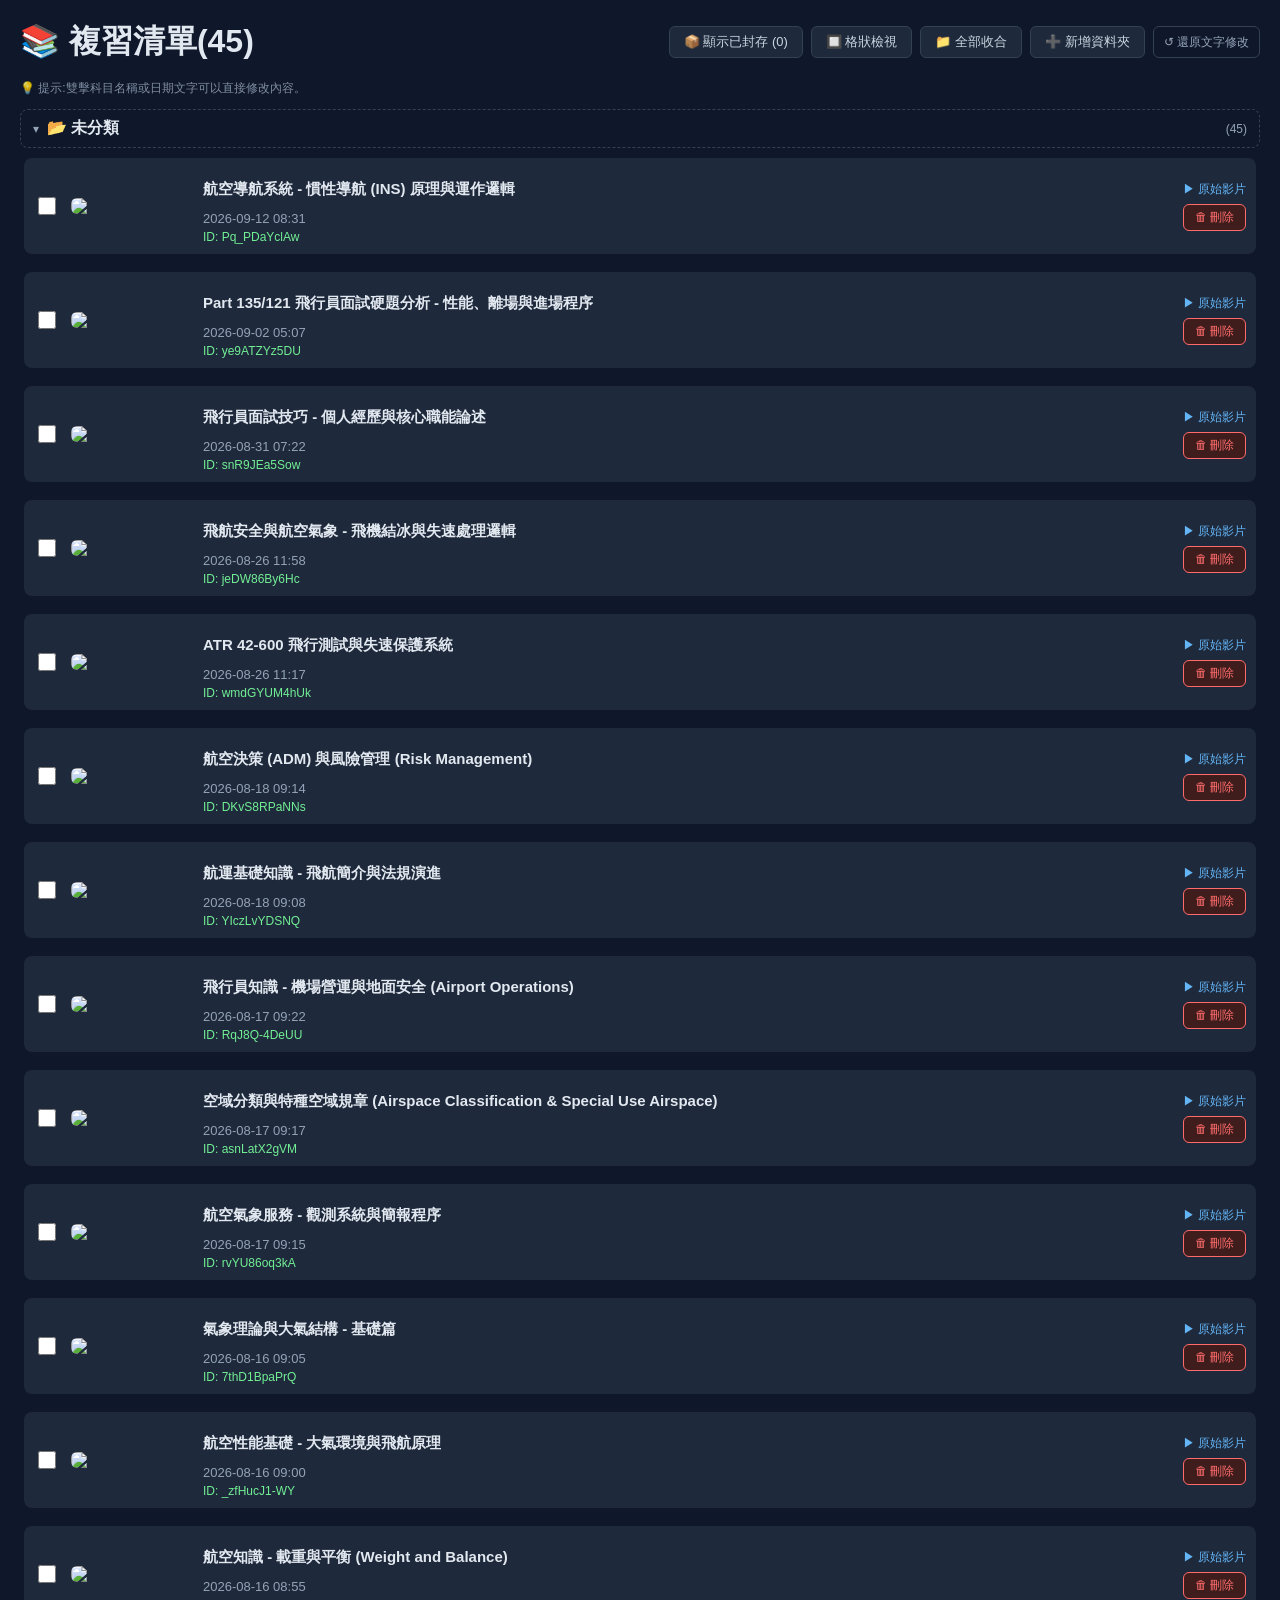
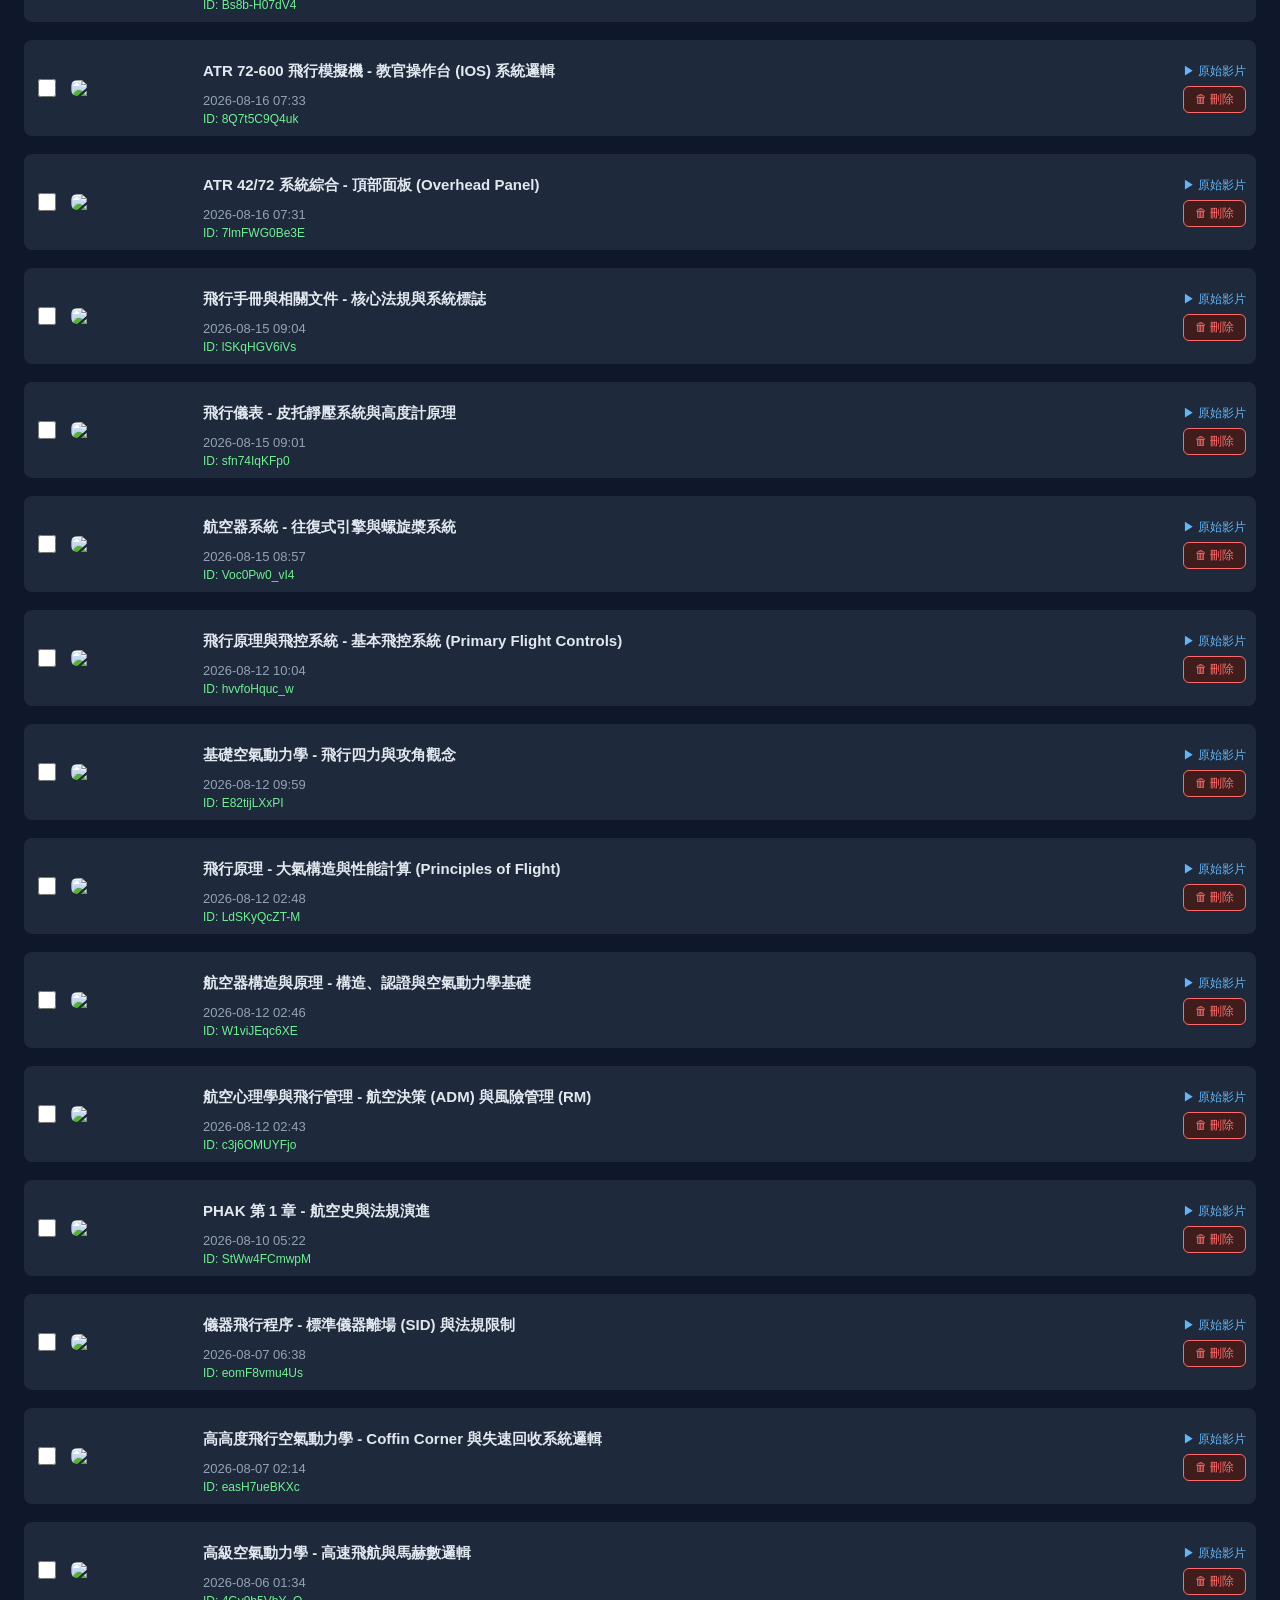
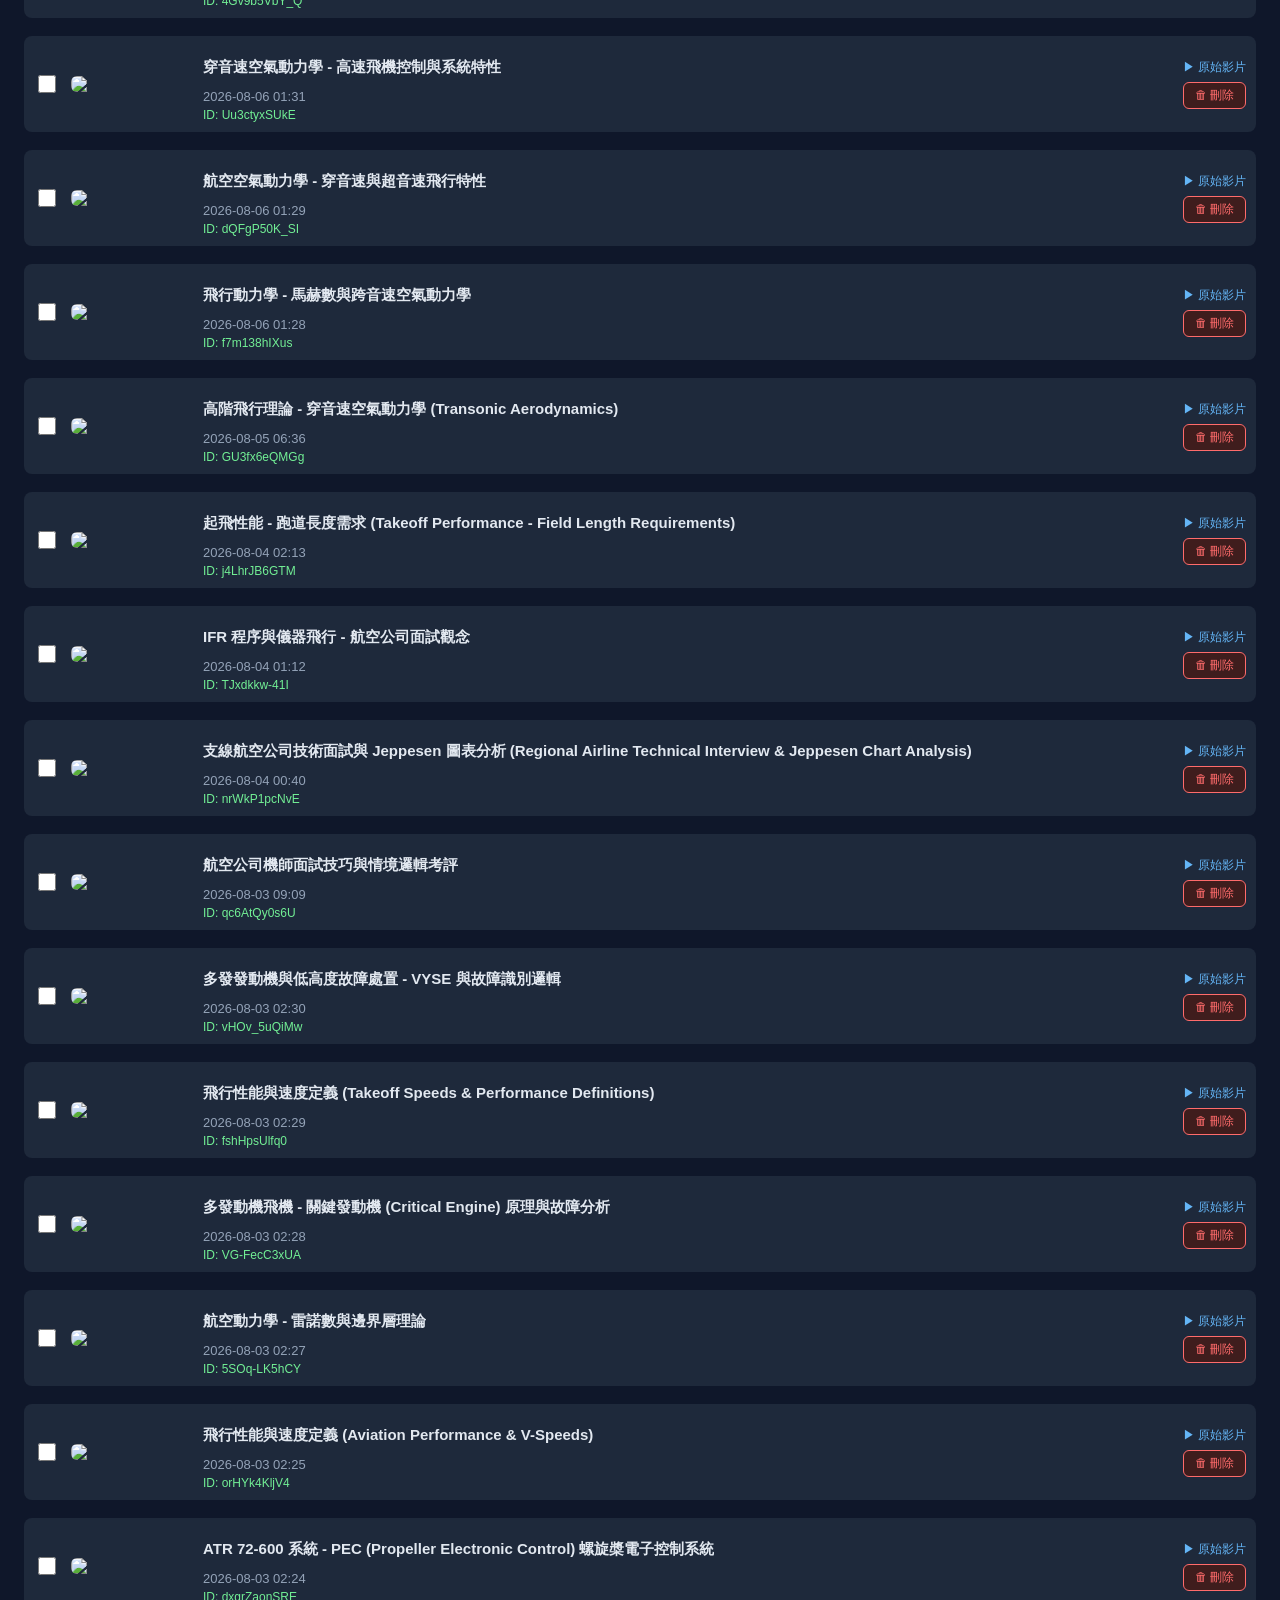
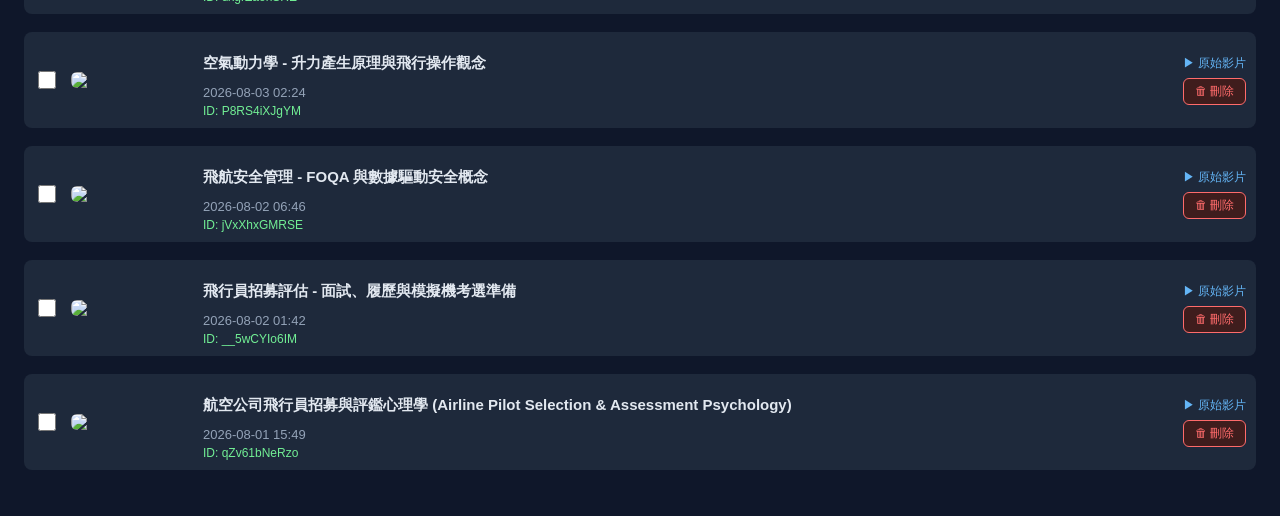
==== commit 4a09bdd0: "自動產生複習頁面: https://www.youtube.com/watch?v=Pq_PDaYclAw" ====
--- a/online_study/index.html
+++ b/online_study/index.html
@@ -8,7 +8,7 @@
 </head>
 <body style="padding:20px;">
 <div class="list-header">
-  <h1 style="margin:0;">📚 複習清單(44)</h1>
+  <h1 style="margin:0;">📚 複習清單(45)</h1>
   <div class="header-actions">
     <button class="archive-toggle-btn" id="archive-toggle-btn" onclick="toggleShowArchived()">📦 顯示已封存 (0)</button>
     <button class="view-mode-btn" id="view-mode-btn" onclick="toggleViewMode()">🔲 格狀檢視</button>
@@ -20,6 +20,22 @@
 <div class="edit-hint" style="margin:4px 0 12px;">💡 提示:雙擊科目名稱或日期文字可以直接修改內容。</div>
 <div id="item-list" class="item-list">
 
+        <div class="item" data-id="Pq_PDaYclAw">
+          <input type="checkbox" class="archive-checkbox" title="標記為已學完(暫時隱藏,不會刪除)"
+                 onchange="toggleArchive('Pq_PDaYclAw', this.checked)">
+          <a class="item-link" href="./viewer.html?id=Pq_PDaYclAw">
+            <img src="https://i.ytimg.com/vi/Pq_PDaYclAw/mqdefault.jpg" loading="lazy">
+            <div class="meta">
+              <div class="subject" data-editkey="idx::Pq_PDaYclAw::subject">航空導航系統 - 慣性導航 (INS) 原理與運作邏輯</div>
+              <div class="date" data-editkey="idx::Pq_PDaYclAw::date">2026-09-12 08:31</div>
+              <div class="vid">ID: Pq_PDaYclAw</div>
+            </div>
+          </a>
+          <div class="item-actions">
+            <a class="yt-link" href="https://www.youtube.com/watch?v=Pq_PDaYclAw" target="_blank" rel="noopener">▶ 原始影片</a>
+            <button class="del-btn" onclick="deleteVideo('Pq_PDaYclAw')">🗑 刪除</button>
+          </div>
+        </div>
         <div class="item" data-id="ye9ATZYz5DU">
           <input type="checkbox" class="archive-checkbox" title="標記為已學完(暫時隱藏,不會刪除)"
                  onchange="toggleArchive('ye9ATZYz5DU', this.checked)">
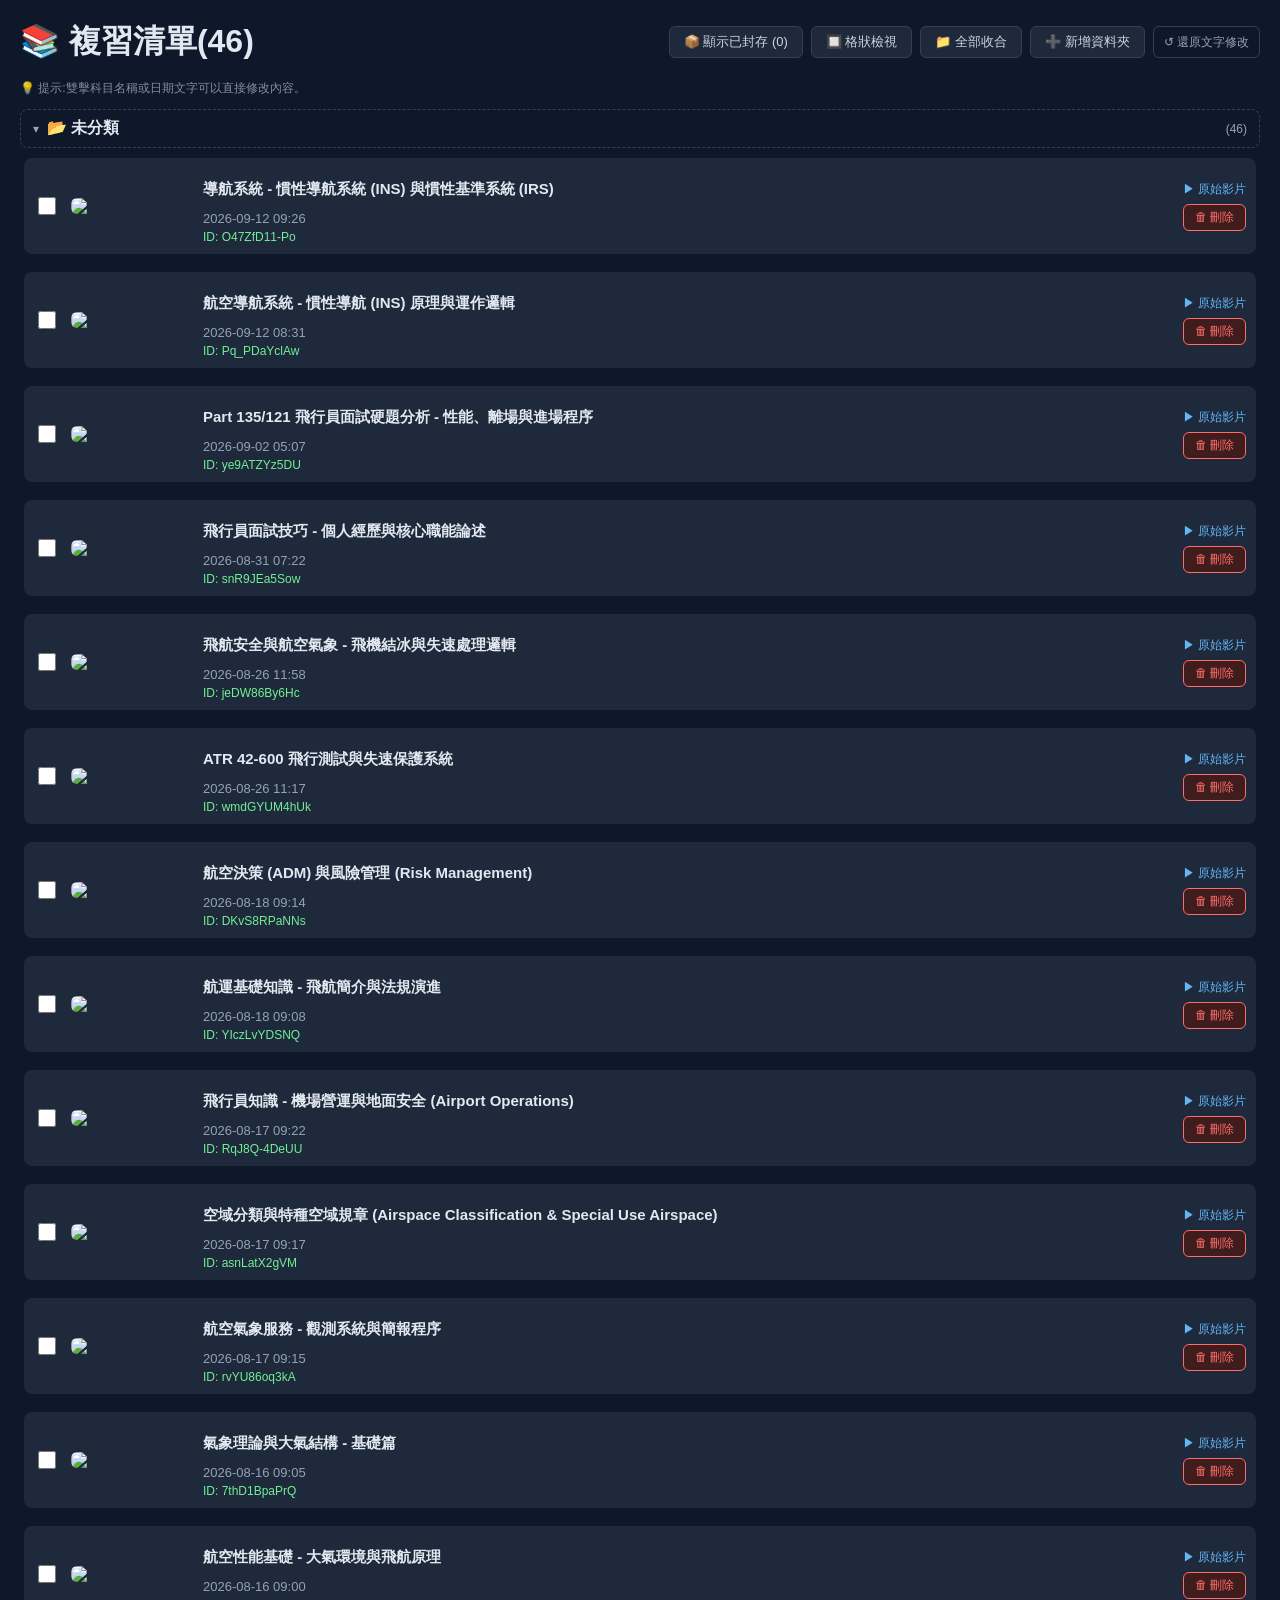
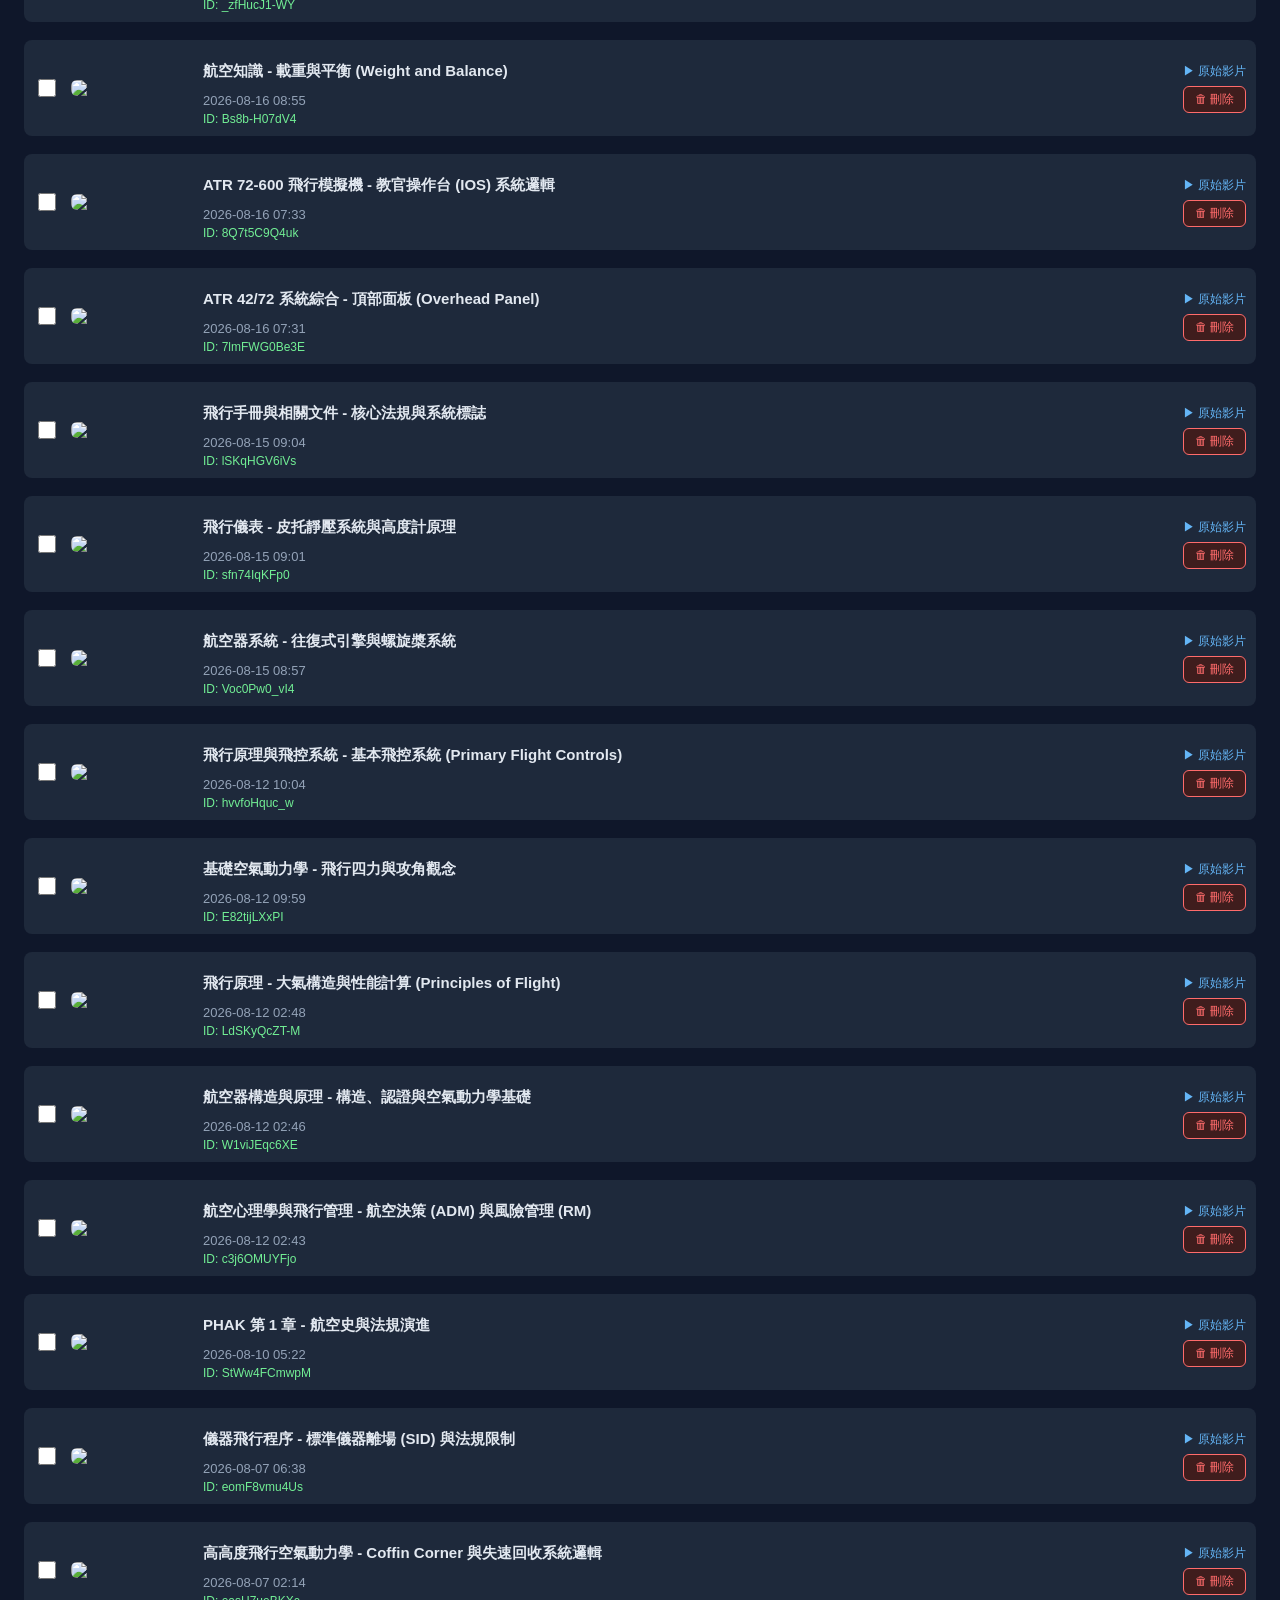
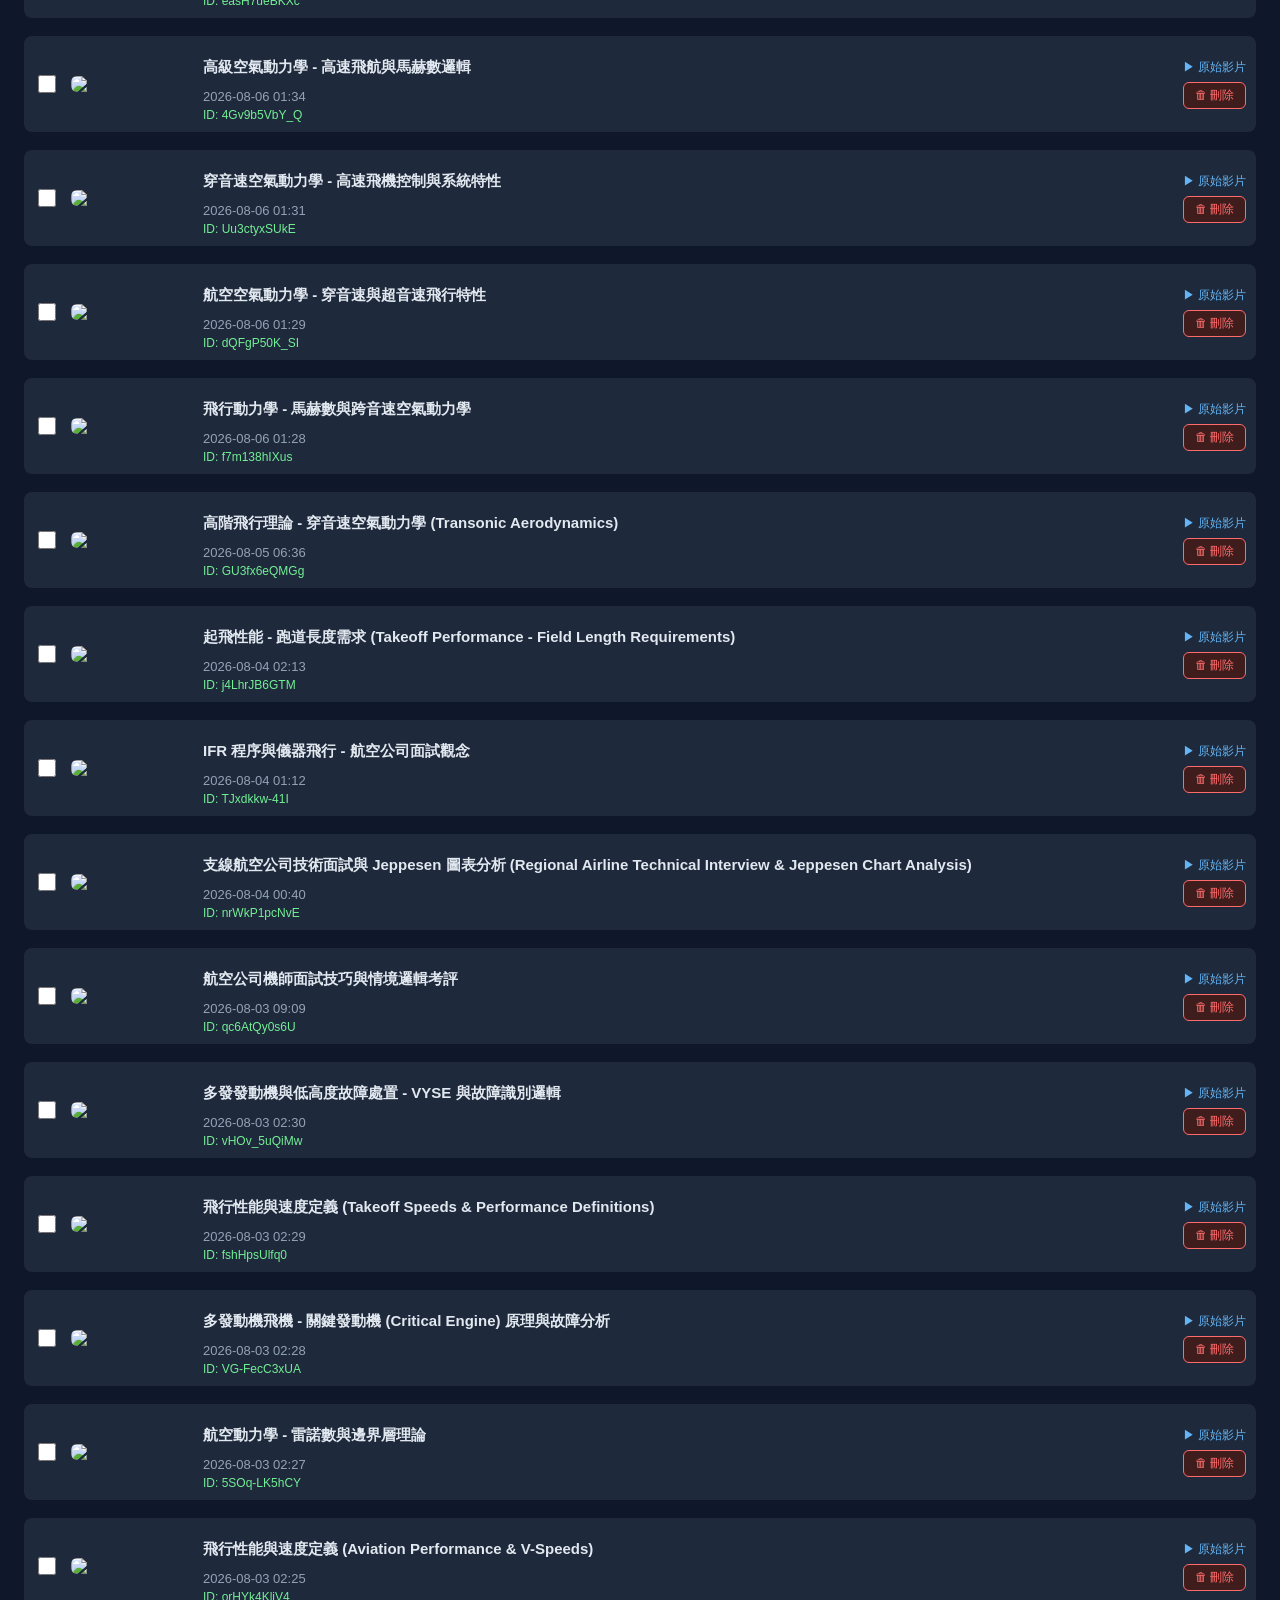
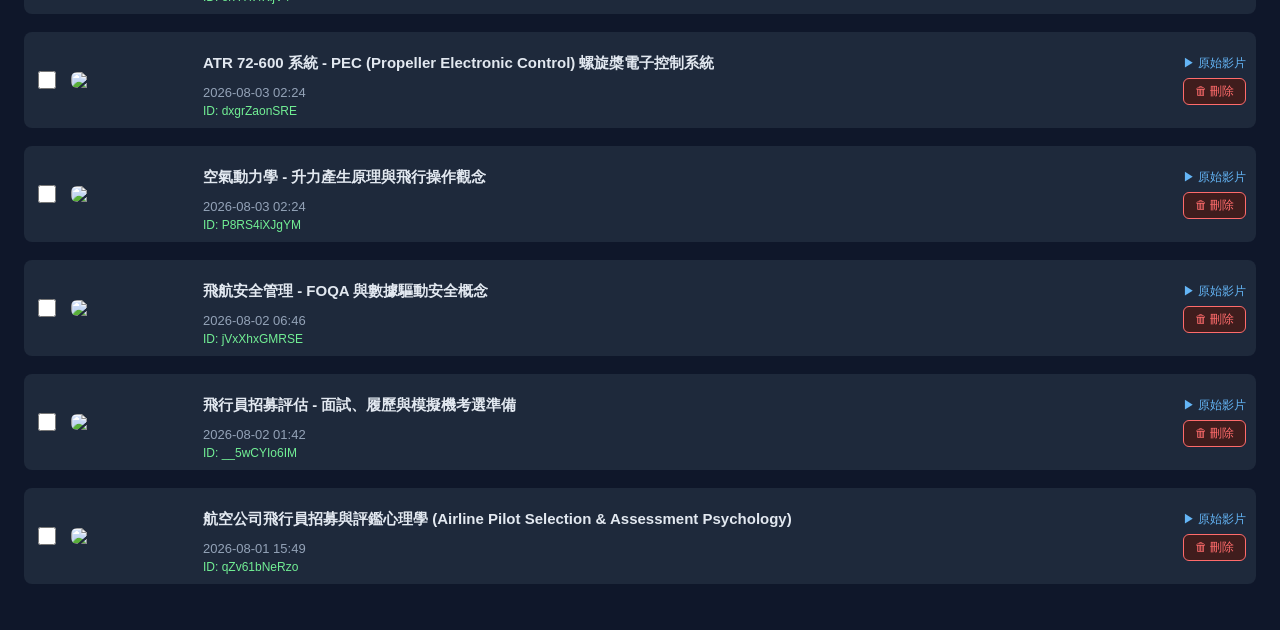
==== commit 90d3e5c6: "自動產生複習頁面: https://www.youtube.com/watch?v=O47ZfD11-Po" ====
--- a/online_study/index.html
+++ b/online_study/index.html
@@ -8,7 +8,7 @@
 </head>
 <body style="padding:20px;">
 <div class="list-header">
-  <h1 style="margin:0;">📚 複習清單(45)</h1>
+  <h1 style="margin:0;">📚 複習清單(46)</h1>
   <div class="header-actions">
     <button class="archive-toggle-btn" id="archive-toggle-btn" onclick="toggleShowArchived()">📦 顯示已封存 (0)</button>
     <button class="view-mode-btn" id="view-mode-btn" onclick="toggleViewMode()">🔲 格狀檢視</button>
@@ -20,6 +20,22 @@
 <div class="edit-hint" style="margin:4px 0 12px;">💡 提示:雙擊科目名稱或日期文字可以直接修改內容。</div>
 <div id="item-list" class="item-list">
 
+        <div class="item" data-id="O47ZfD11-Po">
+          <input type="checkbox" class="archive-checkbox" title="標記為已學完(暫時隱藏,不會刪除)"
+                 onchange="toggleArchive('O47ZfD11-Po', this.checked)">
+          <a class="item-link" href="./viewer.html?id=O47ZfD11-Po">
+            <img src="https://i.ytimg.com/vi/O47ZfD11-Po/mqdefault.jpg" loading="lazy">
+            <div class="meta">
+              <div class="subject" data-editkey="idx::O47ZfD11-Po::subject">導航系統 - 慣性導航系統 (INS) 與慣性基準系統 (IRS)</div>
+              <div class="date" data-editkey="idx::O47ZfD11-Po::date">2026-09-12 09:26</div>
+              <div class="vid">ID: O47ZfD11-Po</div>
+            </div>
+          </a>
+          <div class="item-actions">
+            <a class="yt-link" href="https://www.youtube.com/watch?v=O47ZfD11-Po" target="_blank" rel="noopener">▶ 原始影片</a>
+            <button class="del-btn" onclick="deleteVideo('O47ZfD11-Po')">🗑 刪除</button>
+          </div>
+        </div>
         <div class="item" data-id="Pq_PDaYclAw">
           <input type="checkbox" class="archive-checkbox" title="標記為已學完(暫時隱藏,不會刪除)"
                  onchange="toggleArchive('Pq_PDaYclAw', this.checked)">
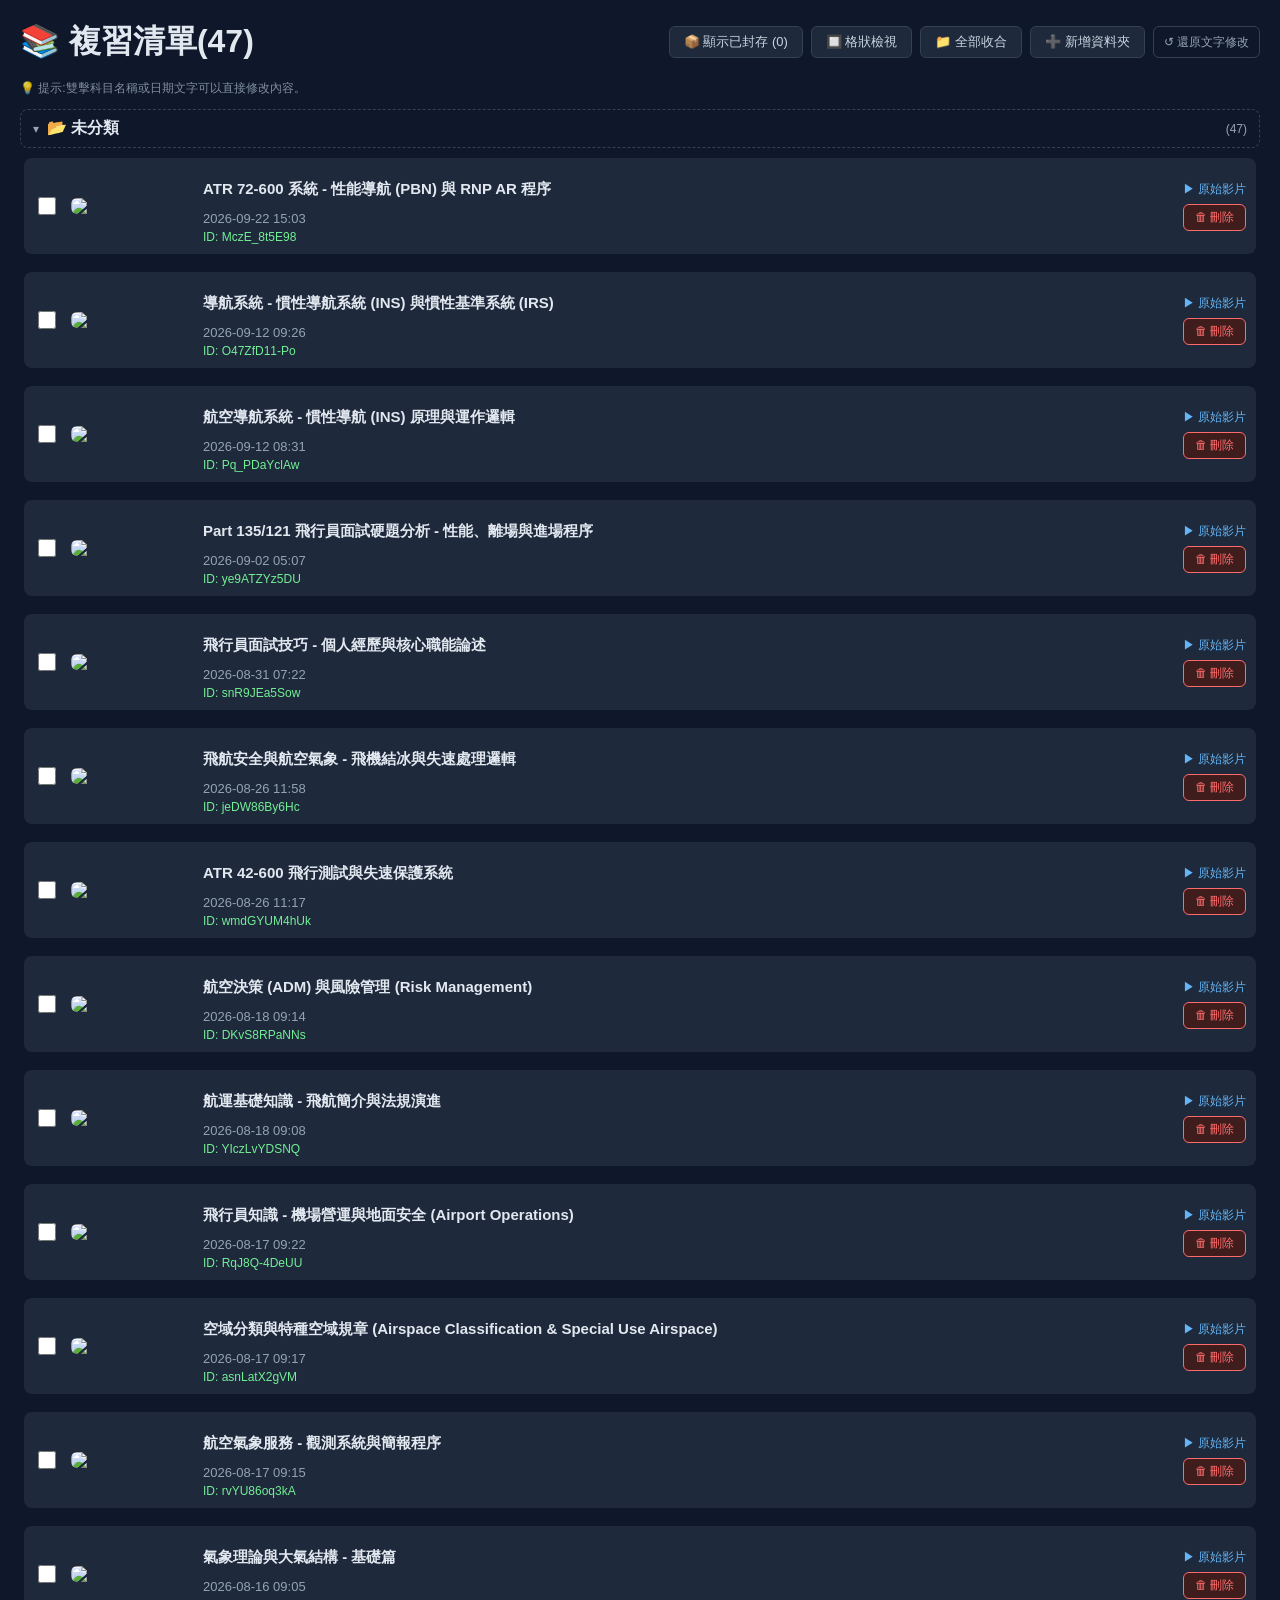
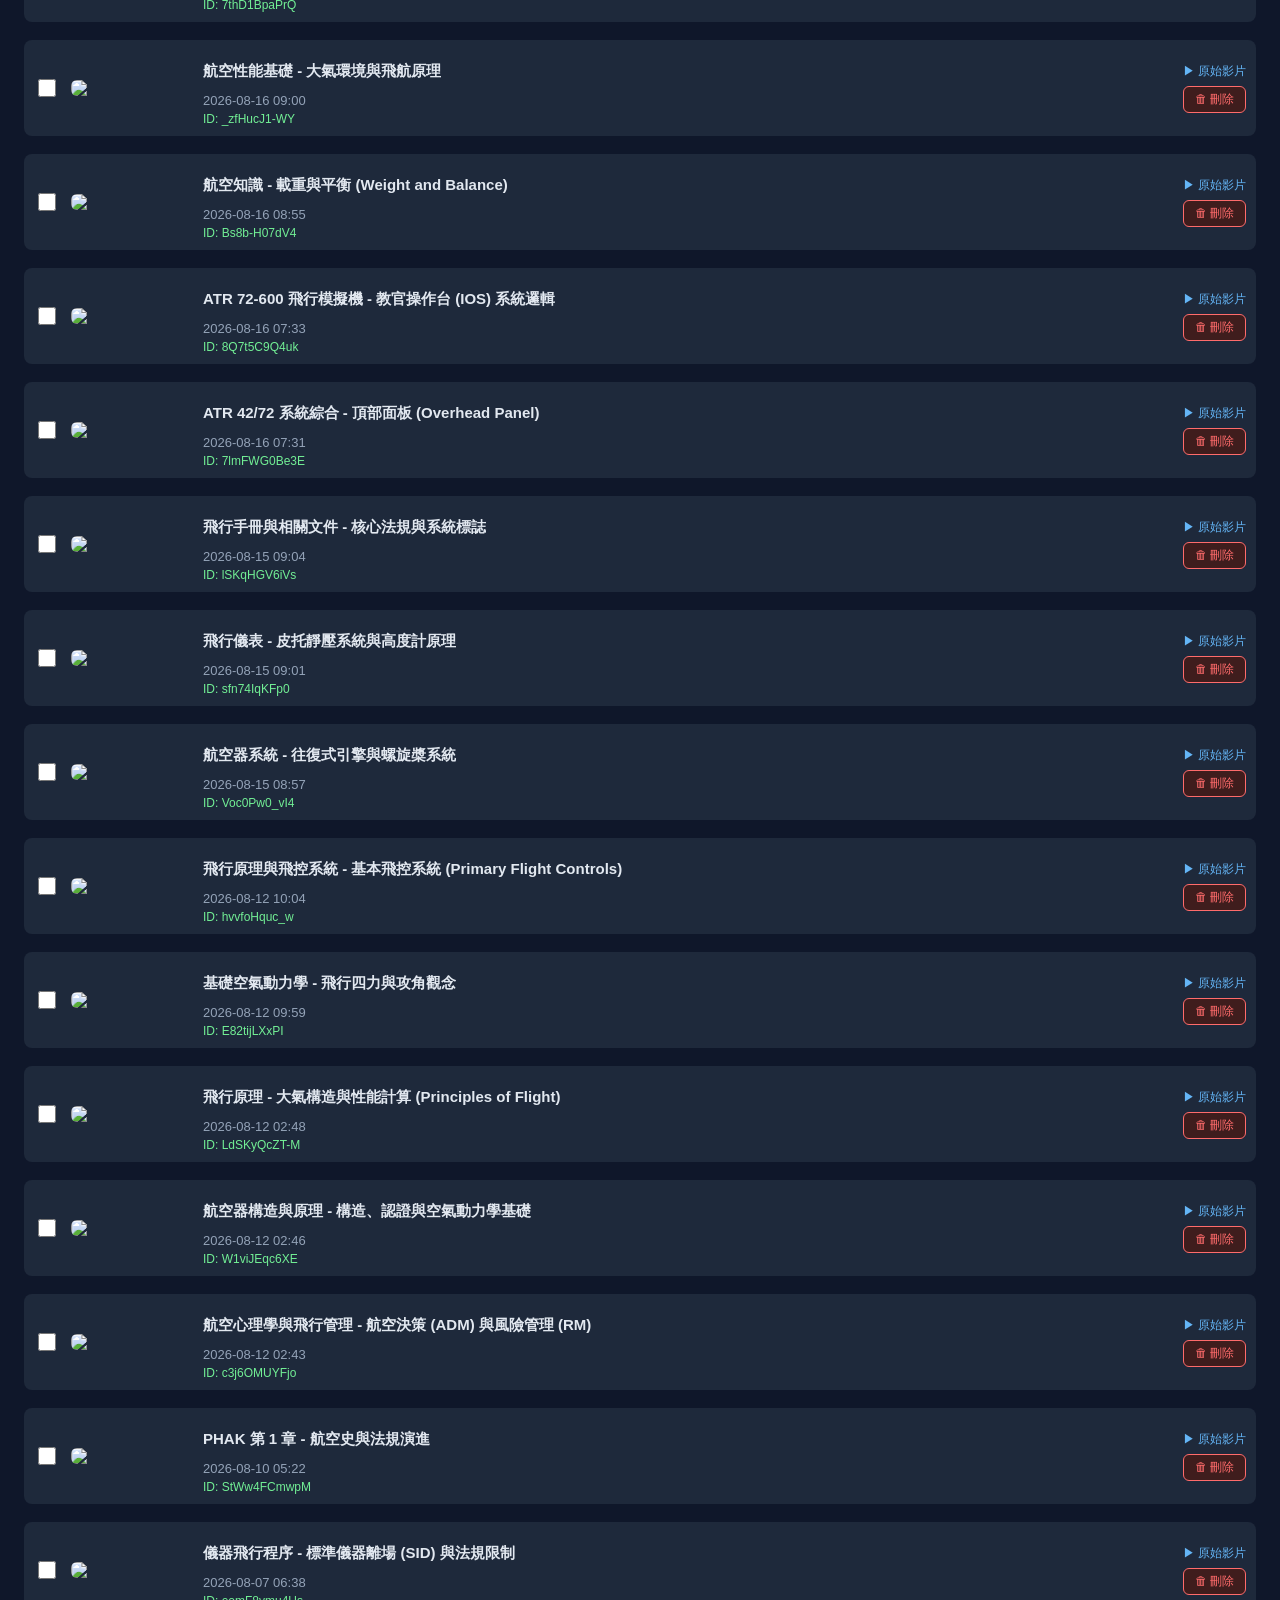
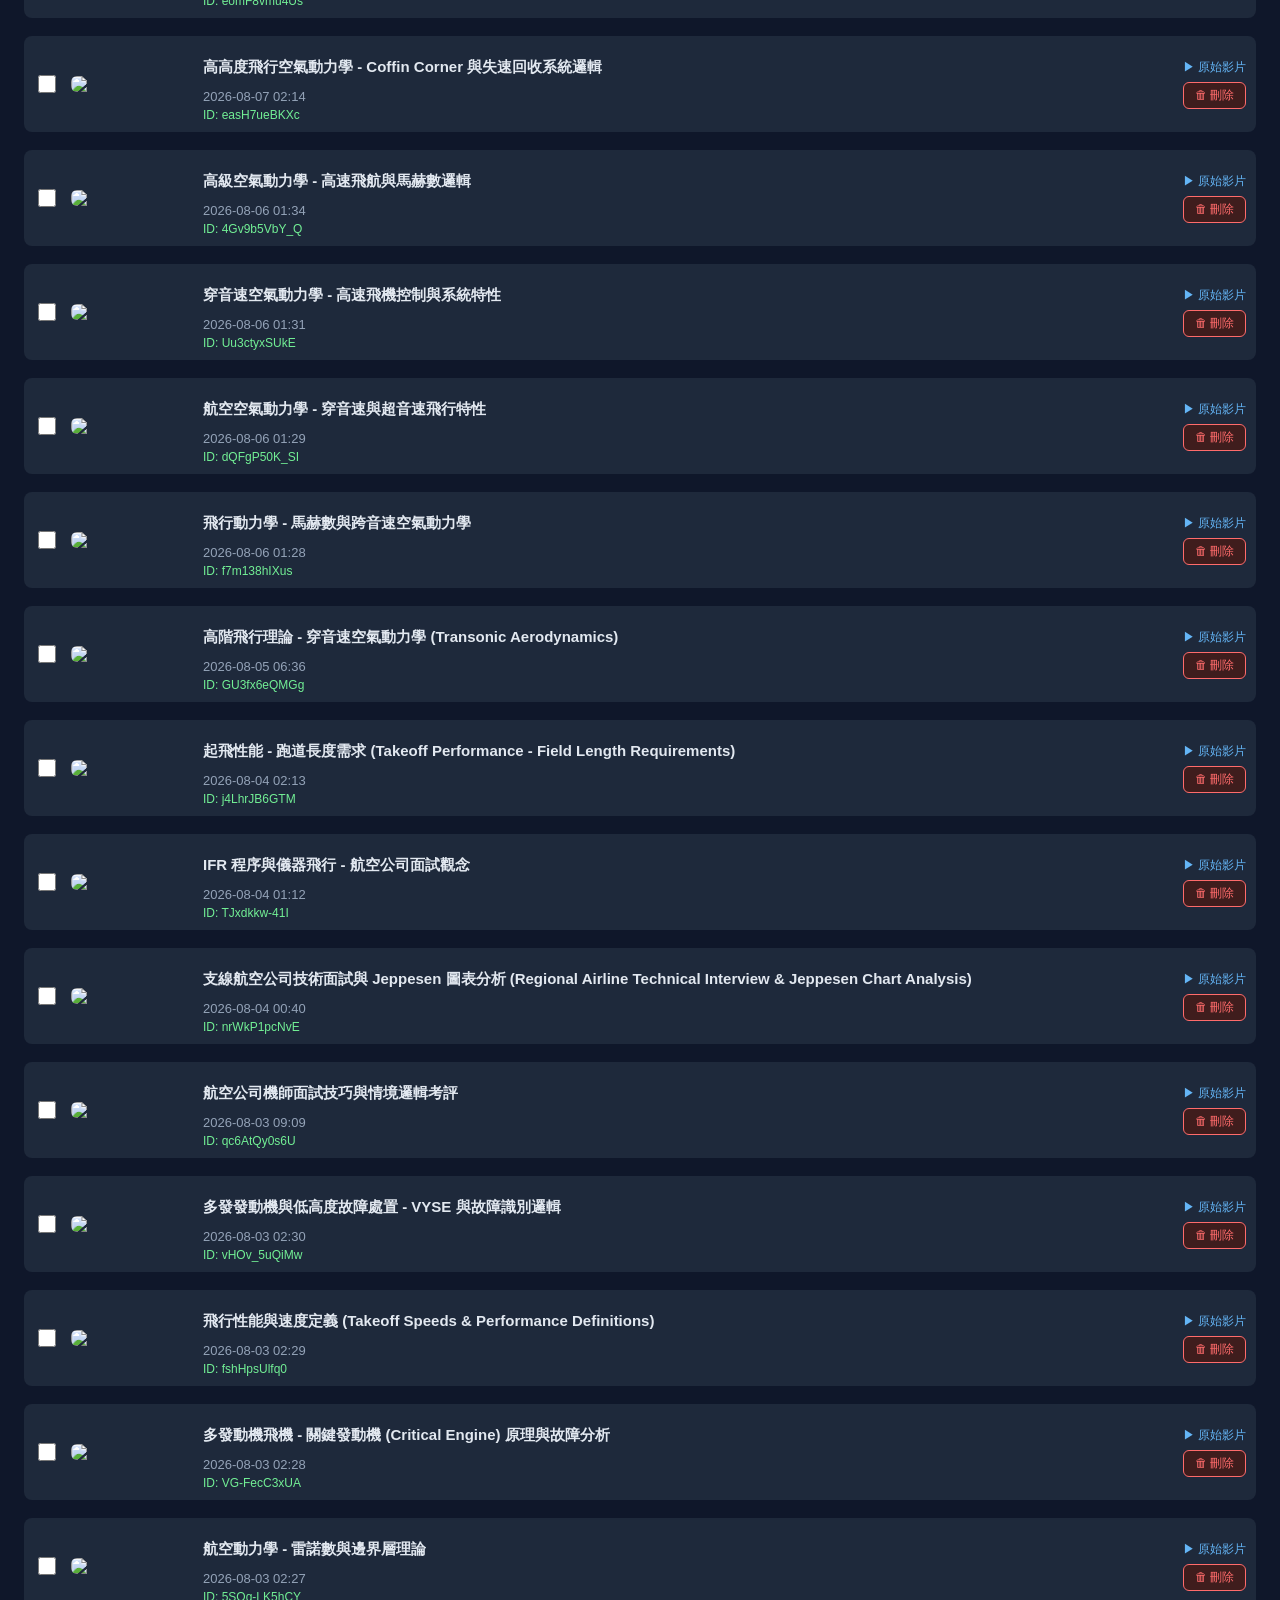
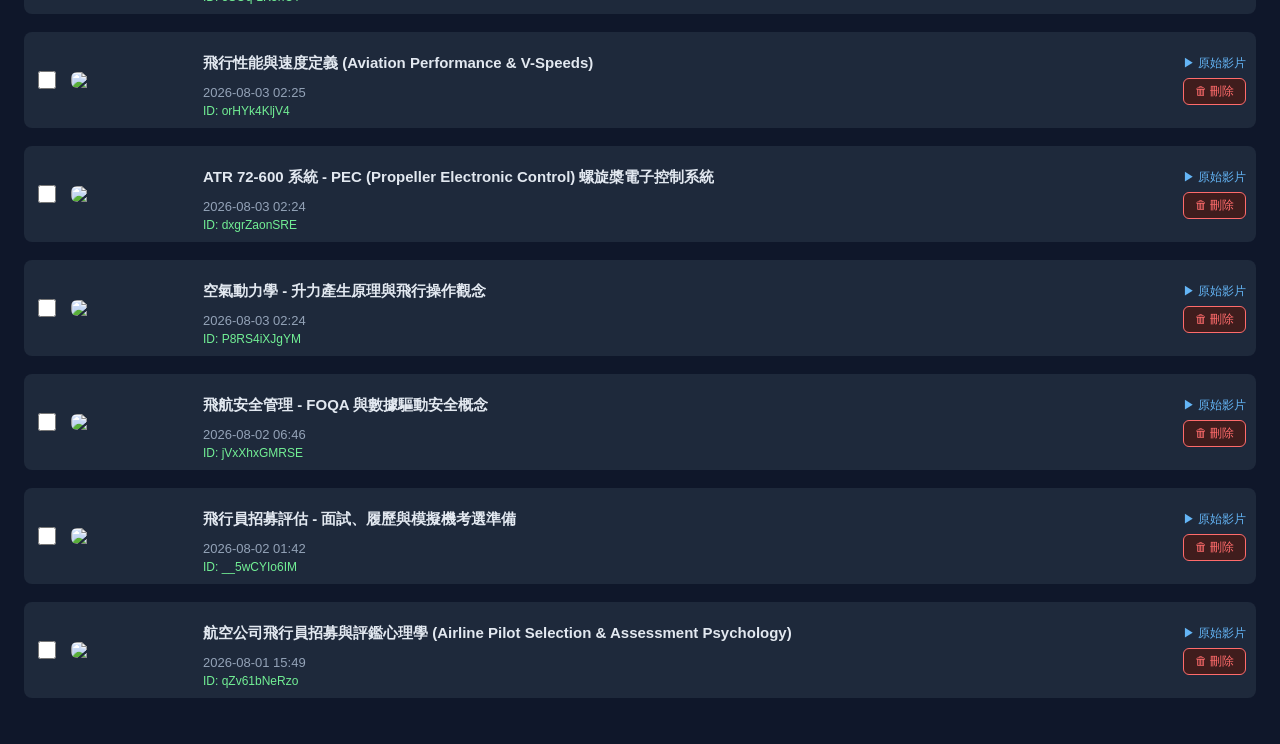
==== commit faded508: "自動產生複習頁面: https://youtu.be/MczE_8t5E98?si=ehRSTaK0x4njV9ch" ====
--- a/online_study/index.html
+++ b/online_study/index.html
@@ -8,7 +8,7 @@
 </head>
 <body style="padding:20px;">
 <div class="list-header">
-  <h1 style="margin:0;">📚 複習清單(46)</h1>
+  <h1 style="margin:0;">📚 複習清單(47)</h1>
   <div class="header-actions">
     <button class="archive-toggle-btn" id="archive-toggle-btn" onclick="toggleShowArchived()">📦 顯示已封存 (0)</button>
     <button class="view-mode-btn" id="view-mode-btn" onclick="toggleViewMode()">🔲 格狀檢視</button>
@@ -20,6 +20,22 @@
 <div class="edit-hint" style="margin:4px 0 12px;">💡 提示:雙擊科目名稱或日期文字可以直接修改內容。</div>
 <div id="item-list" class="item-list">
 
+        <div class="item" data-id="MczE_8t5E98">
+          <input type="checkbox" class="archive-checkbox" title="標記為已學完(暫時隱藏,不會刪除)"
+                 onchange="toggleArchive('MczE_8t5E98', this.checked)">
+          <a class="item-link" href="./viewer.html?id=MczE_8t5E98">
+            <img src="https://i.ytimg.com/vi/MczE_8t5E98/mqdefault.jpg" loading="lazy">
+            <div class="meta">
+              <div class="subject" data-editkey="idx::MczE_8t5E98::subject">ATR 72-600 系統 - 性能導航 (PBN) 與 RNP AR 程序</div>
+              <div class="date" data-editkey="idx::MczE_8t5E98::date">2026-09-22 15:03</div>
+              <div class="vid">ID: MczE_8t5E98</div>
+            </div>
+          </a>
+          <div class="item-actions">
+            <a class="yt-link" href="https://www.youtube.com/watch?v=MczE_8t5E98" target="_blank" rel="noopener">▶ 原始影片</a>
+            <button class="del-btn" onclick="deleteVideo('MczE_8t5E98')">🗑 刪除</button>
+          </div>
+        </div>
         <div class="item" data-id="O47ZfD11-Po">
           <input type="checkbox" class="archive-checkbox" title="標記為已學完(暫時隱藏,不會刪除)"
                  onchange="toggleArchive('O47ZfD11-Po', this.checked)">
